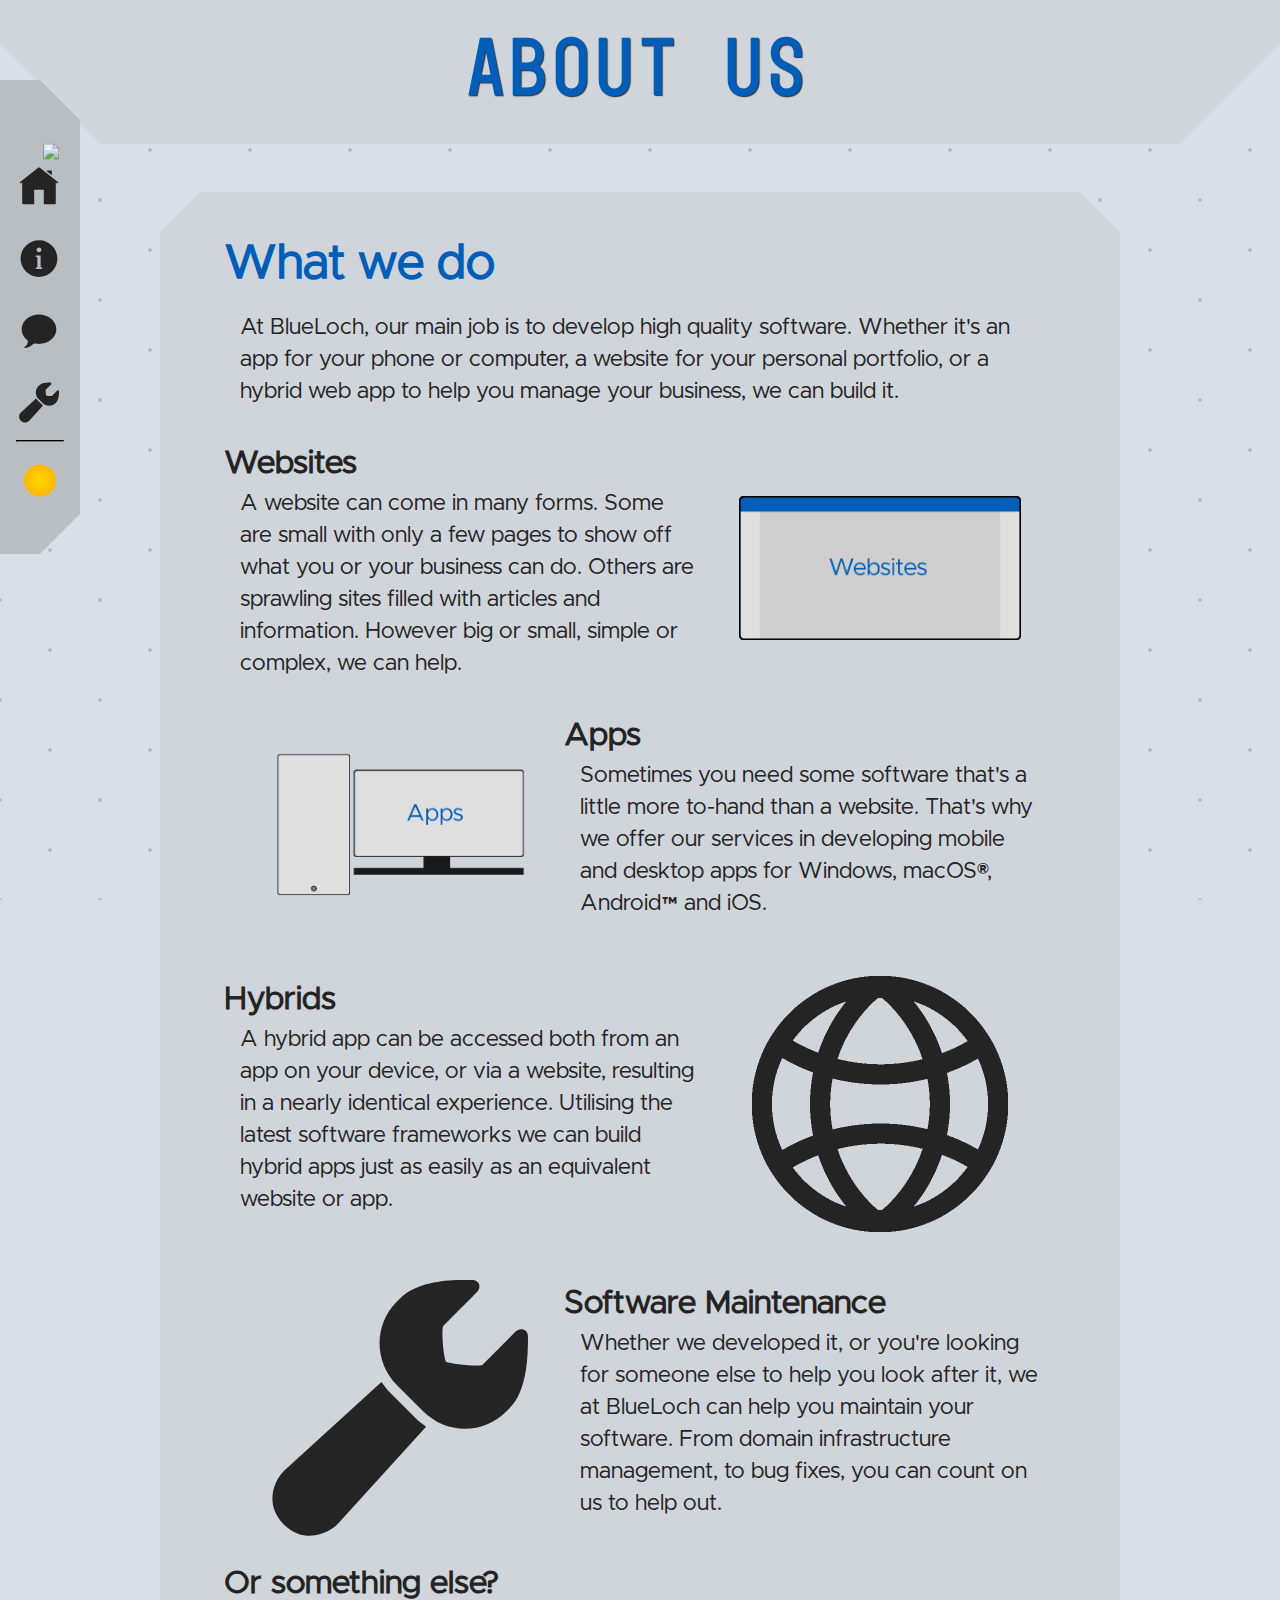
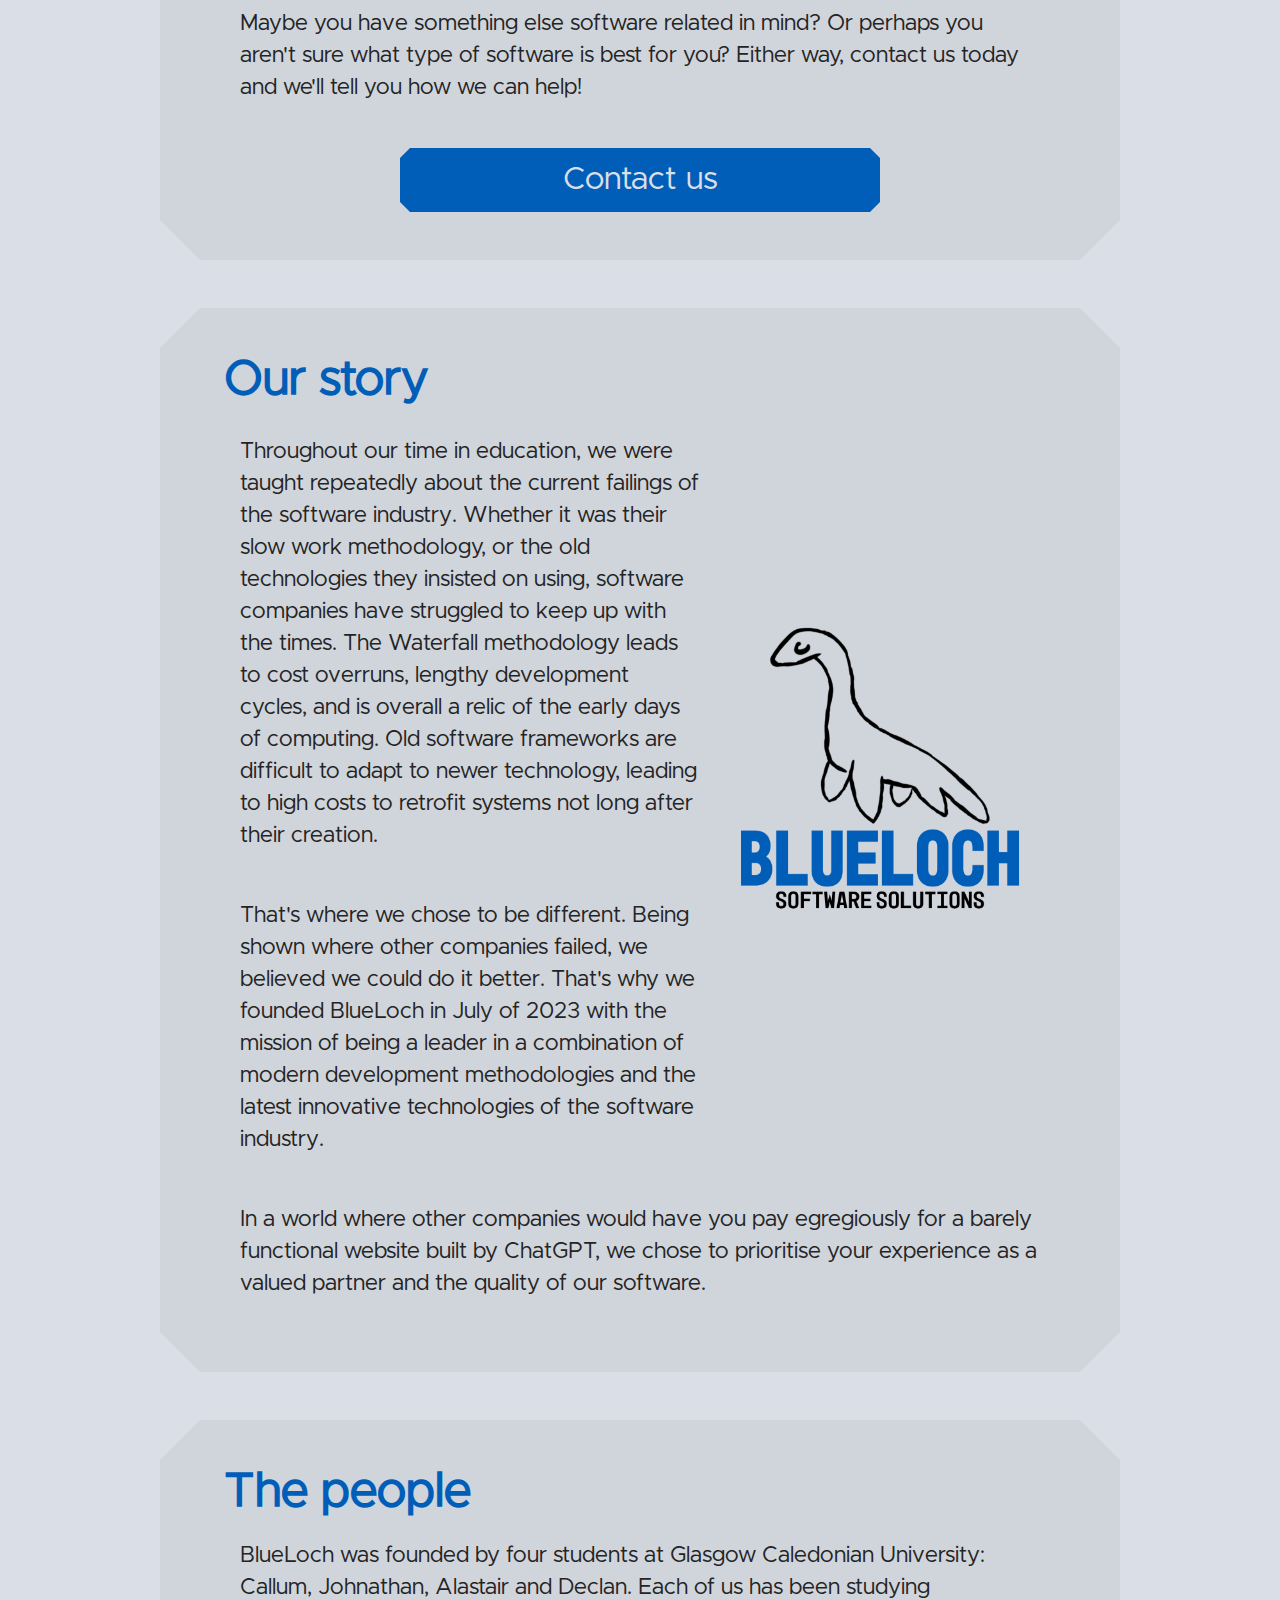
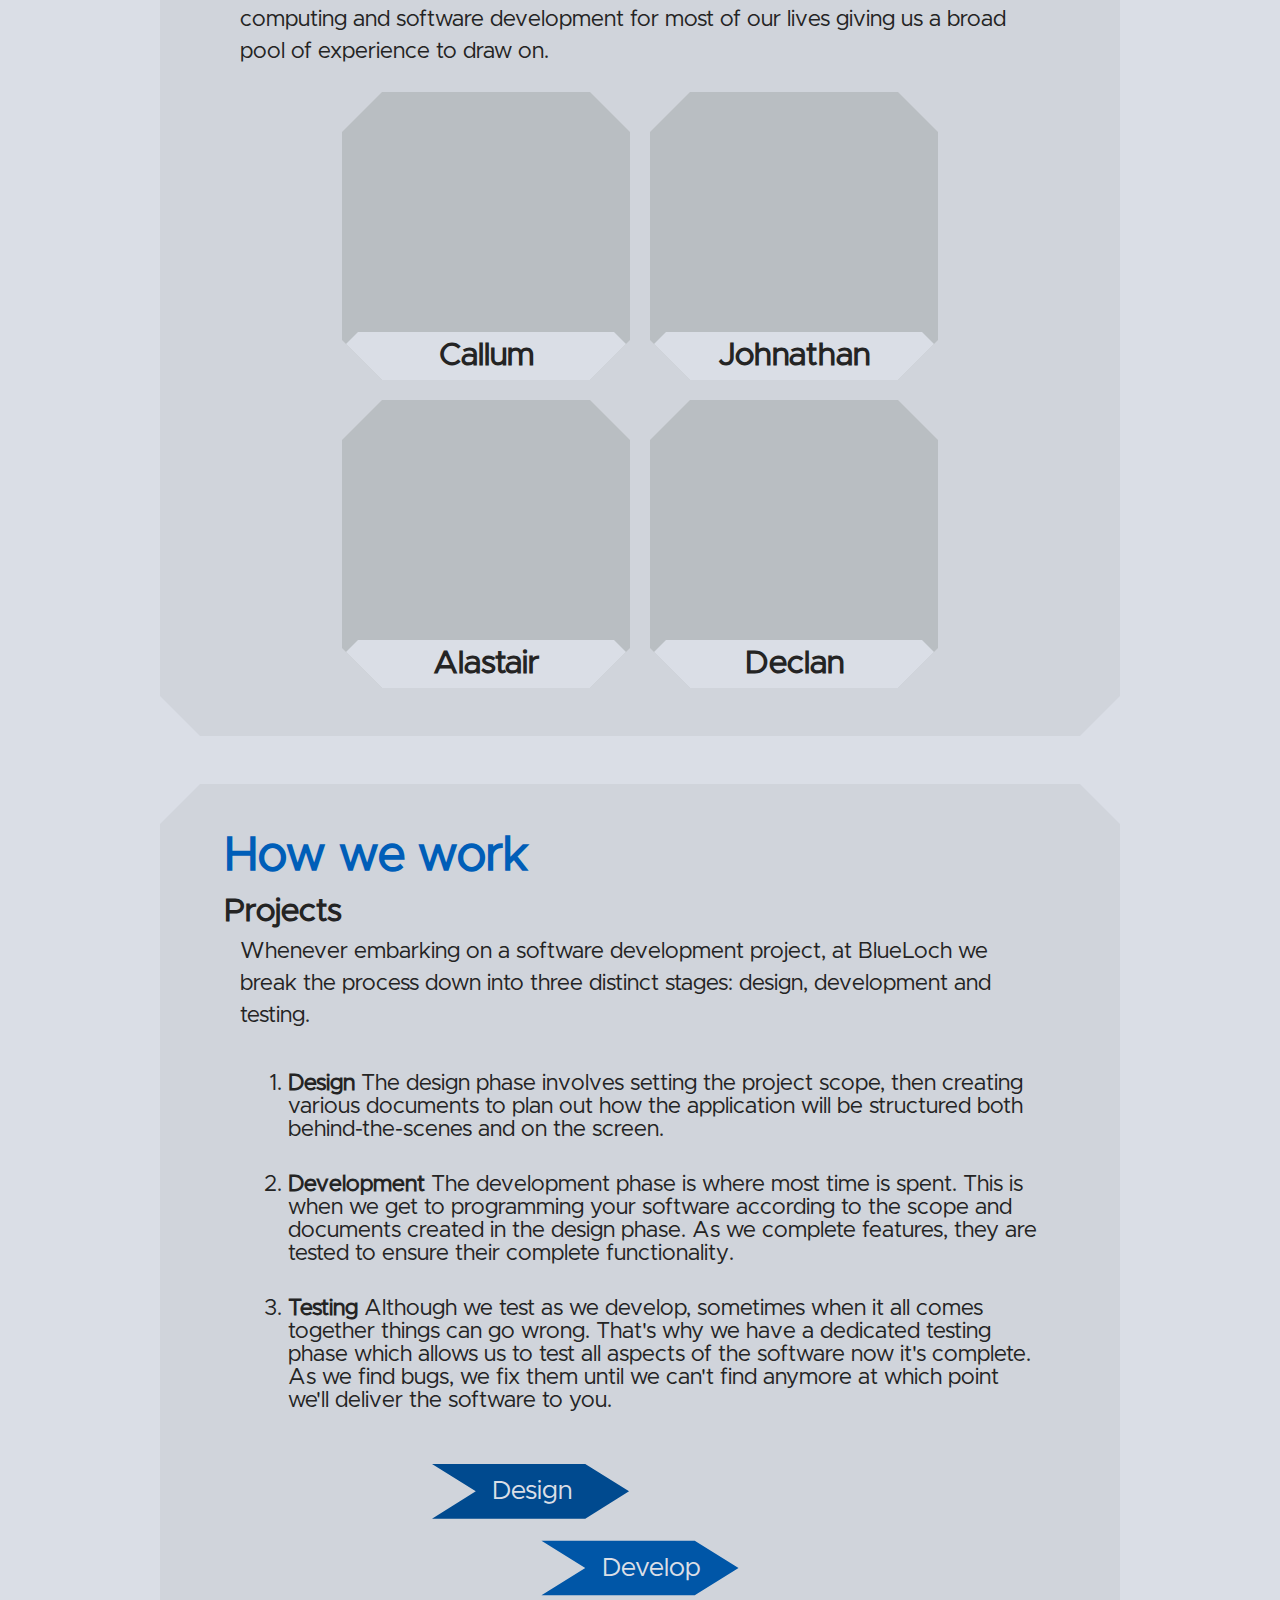
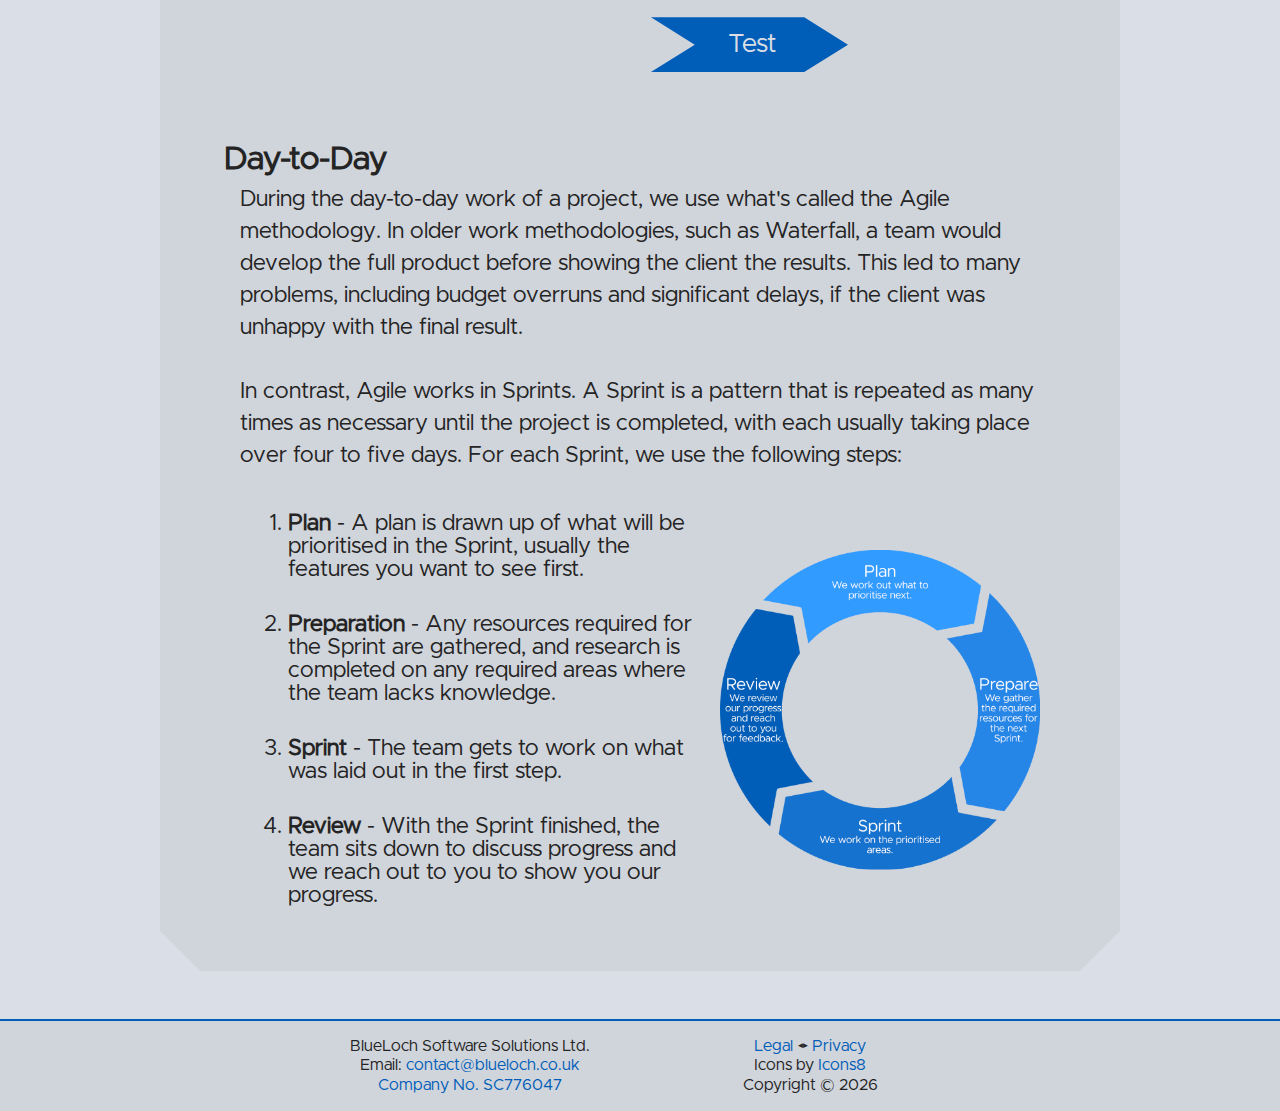
==== pages/about.html @ efdf2960 "extensive work" ====
<!DOCTYPE html>
<html lang="en" onclick>

<head>
    <!-- Compatibility and Scaling MetaData -->
    <meta http-equiv="Content-Type" charset="UTF-8">
    <meta name="viewport" content="width=device-width, initial-scale=1.0">
    <meta http-equiv="X-UA-Compatible" content="ie=edge">

    <!-- SEO MetaData -->
    <meta name="description" property="description"
        content="BlueLoch is a software development company based in Glasgow, Scotland. We develop and maintain bespoke software for you and your business.">

    <!-- Link Preview MetaData -->
    <meta name="og:type" property="og:type" content="website" />
    <meta name="og:url" property="og:url" content="https://blueloch.co.uk/index.html" />
    <meta name="og:title" property="og:title" content="BlueLoch Software Solutions" />
    <meta name="og:description" property="og:description"
        content="BlueLoch is a software development company based in Glasgow, Scotland. We develop and maintain bespoke software for you and your business.">
    <meta name="og:image" property="og:image" content="https://blueloch.co.uk/resources/img/logos/Nessy-blue.png">

    <!-- Page Data -->
    <title>BlueLoch | About Us</title>

    <!-- Resource Links -->
    <link rel="icon" href="/resources/img/logos/Nessy-blue.png" />
    <link rel="stylesheet" href="/styles.css">
    <script src="/scripts.js"></script>
    <script defer src="/anims.js"></script>

    <style>
        body:not(.darkmode) .filtered {
            filter: brightness(6);
        }
    </style>
</head>

<body id="docBody" onload="initPage()" onresize="fixFooter()">
    <div class="sidebar">
        <img id="sidelogo" src="/resources/img/logos/Text-white.png">
        <span class="sidebar-link-icon" id="sidelogo-icon"><img id="sidelogo-icon-img"
                src="/resources/img/logos/Nessy-white-filled.png" /></span>

        <ul>
            <li>
                <a href="/index.html">
                    <span class="sidebar-link-title">Home</span>
                    <span class="sidebar-link-icon">
                        <?xml version="1.0"?>
                        <svg xmlns="http://www.w3.org/2000/svg" viewBox="0 0 50 50" width="50px" height="50px">
                            <path fill="currentColor"
                                d="M 25 1.0507812 C 24.7825 1.0507812 24.565859 1.1197656 24.380859 1.2597656 L 1.3808594 19.210938 C 0.95085938 19.550938 0.8709375 20.179141 1.2109375 20.619141 C 1.5509375 21.049141 2.1791406 21.129062 2.6191406 20.789062 L 4 19.710938 L 4 46 C 4 46.55 4.45 47 5 47 L 19 47 L 19 29 L 31 29 L 31 47 L 45 47 C 45.55 47 46 46.55 46 46 L 46 19.710938 L 47.380859 20.789062 C 47.570859 20.929063 47.78 21 48 21 C 48.3 21 48.589063 20.869141 48.789062 20.619141 C 49.129063 20.179141 49.049141 19.550938 48.619141 19.210938 L 25.619141 1.2597656 C 25.434141 1.1197656 25.2175 1.0507812 25 1.0507812 z M 35 5 L 35 6.0507812 L 41 10.730469 L 41 5 L 35 5 z" />
                        </svg>
                    </span>
                </a>
            </li>
            <li>
                <a href="/pages/about.html">
                    <span class="sidebar-link-title">About us</span>
                    <span class="sidebar-link-icon">
                        <?xml version="1.0"?>
                        <svg xmlns="http://www.w3.org/2000/svg" viewBox="0 0 50 50" width="50px" height="50px">
                            <path fill="currentColor"
                                d="M25,2C12.297,2,2,12.297,2,25s10.297,23,23,23s23-10.297,23-23S37.703,2,25,2z M25,11c1.657,0,3,1.343,3,3s-1.343,3-3,3 s-3-1.343-3-3S23.343,11,25,11z M29,38h-2h-4h-2v-2h2V23h-2v-2h2h4v2v13h2V38z" />
                        </svg>
                    </span>
                </a>
            </li>
            <li>
                <a href="/pages/contact.html">
                    <span class="sidebar-link-title">Contact us</span>
                    <span class="sidebar-link-icon">
                        <?xml version="1.0"?>
                        <svg xmlns="http://www.w3.org/2000/svg" viewBox="0 0 30 30" width="50px" height="50px">
                            <path fill="currentColor"
                                d="M 15 3 C 7.82 3 2 7.925 2 14 C 2 17.368 3.7933281 20.378484 6.6113281 22.396484 C 6.6832805 23.932468 6.4452784 26.053382 4.3261719 27.03125 A 0.5 0.5 0 0 0 4.3222656 27.033203 A 0.5 0.5 0 0 0 4 27.5 A 0.5 0.5 0 0 0 4.5 28 C 4.5119372 28 4.5232366 27.998109 4.5351562 27.998047 A 0.5 0.5 0 0 0 4.5429688 27.998047 C 6.9769949 27.982445 9.0432734 26.667034 10.46875 25.277344 C 10.92075 24.836344 11.550875 24.619328 12.171875 24.736328 C 13.081875 24.909328 14.028 25 15 25 C 22.18 25 28 20.075 28 14 C 28 7.925 22.18 3 15 3 z" />
                        </svg>
                    </span>
                </a>
            </li>
            <li>
                <a href="/pages/support/hub.html">
                    <span class="sidebar-link-title">Support</span>
                    <span class="sidebar-link-icon">
                        <svg xmlns="http://www.w3.org/2000/svg" viewBox="0 0 50 50" width="50px" height="50px">
                            <path fill="currentColor"
                                d="M 36.875 -0.03125 C 32.851563 0.0820313 27.898438 0.722656 25.09375 3.53125 L 24.40625 4.1875 C 19.851563 8.773438 19.886719 15.988281 24.46875 20.59375 L 29.46875 25.59375 C 31.691406 27.824219 34.609375 29.0625 37.6875 29.0625 C 40.730469 29.0625 43.617188 27.824219 45.8125 25.625 L 46.46875 24.96875 C 49.957031 21.484375 49.988281 14.289063 50 11.21875 C 50.003906 10.679688 49.882813 10.257813 49.59375 9.96875 C 49.359375 9.734375 49.023438 9.625 48.6875 9.625 C 48.152344 9.625 47.738281 9.9375 47.53125 10.125 L 41.03125 16.65625 C 40.894531 16.679688 40.578125 16.71875 39.96875 16.71875 C 37.78125 16.71875 34.726563 16.292969 33.96875 15.96875 C 33.464844 14.867188 33.074219 10.042969 33.40625 9.03125 C 34.421875 8.015625 39.960938 2.445313 40 2.40625 C 40.175781 2.207031 40.75 1.515625 40.40625 0.75 C 40.273438 0.457031 39.914063 -0.0273438 38.96875 -0.03125 L 38.53125 -0.03125 C 38.003906 -0.03125 37.449219 -0.046875 36.875 -0.03125 Z M 21.375 19.9375 L 2.3125 37.28125 C 0.292969 39.304688 -1.496094 43.9375 2.3125 47.75 C 4.066406 49.503906 5.902344 49.96875 7.375 49.96875 C 7.753906 49.96875 8.085938 49.925781 8.40625 49.875 C 10.3125 49.589844 11.902344 48.601563 12.78125 47.71875 L 30.09375 28.65625 L 28.5 27.4375 L 22.59375 21.53125 Z" />
                        </svg></span>
                </a>
            </li>
            <hr>
            <li>
                <div class="ld-line" onclick="toggleTheme()">
                    <span class="sidebar-link-title" style="padding: 1rem;">Dark / Light</span>
                    <span class="sidebar-link-icon" id="ld-wrapper">
                        <span class="lightdarktog" id="lightdarktog"></span>
                    </span>
                </div>

            </li>
        </ul>
    </div>

    <div class="hamburger-wrapper">
        <label class="ham-label">
            <input type="checkbox">
            <span class="menu" id="ham-menu-to-delay"> <span class="hamburger"></span> </span>
            <ul>
                <li><a href="/index.html">Home</a></li>
                <li><a href="/pages/about.html">About&nbsp;us</a></li>
                <li><a href="/pages/contact.html">Contact&nbsp;us</a></li>
                <li><a href="/pages/support/hub.html">Support</a></li>
                <hr style="width: 20rem;">
                <li>
                    <div style="text-align: left;" class="ld-line" onclick="toggleTheme()">
                        <span style="padding-left: 1rem;" class="sidebar-link-title">Dark / Light</span>
                        <span class="sidebar-link-icon" id="ld-wrapper">
                            <span class="lightdarktog" id="lightdarktog"></span>
                        </span>
                    </div>
                </li>
            </ul>
        </label>
    </div>

    <div class="cookies" id="cookie-pop">
        <p>This website doesn't use cookies!</p>
        <button onclick="window.location.href='/pages/privacy/privacy_policy.html'">Privacy Policy</button>
    </div>

    <header>
        <div class="header-content">
            <h1>About Us</h1>
        </div>
    </header>



    <section class="swrap">
        <h2>What we do</h2>
        <p>
            At BlueLoch, our main job is to develop high quality software. Whether it's an app for your phone or
            computer, a website for your personal portfolio, or a hybrid web app to help you manage your business, we
            can build it.
        </p>

        <div class="horizontal">

            <div class="horizontal-text ">
                <h3>Websites</h3>
                <p>
                    A website can come in many forms. Some are small with only a few pages to show off what you or your
                    business can do. Others are sprawling sites filled with articles and information. However big or
                    small, simple or complex, we can help.
                </p>
            </div>
            <img src="/resources/img/graphics/websites.png" style="padding: 1.2rem;">
        </div>


        <div class="horizontal">
            <img src="/resources/img/graphics/apps.png" style="padding: 1.2rem;">
            <div class="horizontal-text ">
                <h3>Apps</h3>
                <p>
                    Sometimes you need some software that's a little more to-hand than a website. That's why we offer
                    our services in developing mobile and desktop apps for Windows, macOS®, Android™ and iOS.
                </p>
            </div>

        </div>

        <div class="horizontal">

            <div class="horizontal-text ">
                <h3>Hybrids</h3>
                <p>
                    A hybrid app can be accessed both from an app on your device, or via a website, resulting in a
                    nearly identical experience. Utilising the latest software frameworks we can build hybrid apps just
                    as easily as an equivalent website or app.
                </p>
            </div>
            <img src="/resources/img/graphics/domains.png" class="filtered" style="padding: 2rem;">
        </div>

        <div class="horizontal">
            <svg xmlns="http://www.w3.org/2000/svg" viewBox="0 0 50 50" width="50px" height="50px">
                <path fill="currentColor"
                    d="M 36.875 -0.03125 C 32.851563 0.0820313 27.898438 0.722656 25.09375 3.53125 L 24.40625 4.1875 C 19.851563 8.773438 19.886719 15.988281 24.46875 20.59375 L 29.46875 25.59375 C 31.691406 27.824219 34.609375 29.0625 37.6875 29.0625 C 40.730469 29.0625 43.617188 27.824219 45.8125 25.625 L 46.46875 24.96875 C 49.957031 21.484375 49.988281 14.289063 50 11.21875 C 50.003906 10.679688 49.882813 10.257813 49.59375 9.96875 C 49.359375 9.734375 49.023438 9.625 48.6875 9.625 C 48.152344 9.625 47.738281 9.9375 47.53125 10.125 L 41.03125 16.65625 C 40.894531 16.679688 40.578125 16.71875 39.96875 16.71875 C 37.78125 16.71875 34.726563 16.292969 33.96875 15.96875 C 33.464844 14.867188 33.074219 10.042969 33.40625 9.03125 C 34.421875 8.015625 39.960938 2.445313 40 2.40625 C 40.175781 2.207031 40.75 1.515625 40.40625 0.75 C 40.273438 0.457031 39.914063 -0.0273438 38.96875 -0.03125 L 38.53125 -0.03125 C 38.003906 -0.03125 37.449219 -0.046875 36.875 -0.03125 Z M 21.375 19.9375 L 2.3125 37.28125 C 0.292969 39.304688 -1.496094 43.9375 2.3125 47.75 C 4.066406 49.503906 5.902344 49.96875 7.375 49.96875 C 7.753906 49.96875 8.085938 49.925781 8.40625 49.875 C 10.3125 49.589844 11.902344 48.601563 12.78125 47.71875 L 30.09375 28.65625 L 28.5 27.4375 L 22.59375 21.53125 Z" />
            </svg>
            <div class="horizontal-text ">
                <h3>Software Maintenance</h3>
                <p>
                    Whether we developed it, or you're looking for someone else to help you look after it, we at
                    BlueLoch can help you maintain your software. From domain infrastructure management, to bug fixes,
                    you can count on us to help out.
                </p>
            </div>
        </div>

        <div class="horizontal">
            <div class="horizontal-text ">
                <h3>Or something else?</h3>
                <p>
                    Maybe you have something else software related in mind? Or perhaps you aren't sure what type of
                    software is best for you?
                    Either way, contact us today and we'll tell you how we can help!

                </p>
            </div>

            <button class="horizontal-button" onclick="window.location.href='/pages/contact.html'">Contact us</button>
        </div>


    </section>

    <section class="swrap">
        <div class="horizontal">
            <div class="horizontal-text">
                <h2>Our story</h2>
                <p class="scroll-hidden">
                    Throughout our time in education, we were taught repeatedly about the current failings of the
                    software
                    industry. Whether it was their slow work methodology, or the old technologies they
                    insisted on
                    using, software companies have struggled to keep up with the times. The Waterfall methodology leads
                    to cost
                    overruns, lengthy development cycles, and is overall a relic of the early days of computing. Old
                    software
                    frameworks are difficult to adapt to newer technology, leading to high costs to retrofit systems not
                    long
                    after their creation.
                </p>
                <p class="scroll-hidden">
                    That's where we chose to be different. Being shown where other companies failed, we believed we
                    could do it
                    better. That's why we founded BlueLoch in July of 2023 with the mission of being a leader in a
                    combination
                    of modern development methodologies and the latest innovative technologies of the software industry.
                </p>
            </div>

            <img class="themeable" src="/resources/img/logos/Logo-white.png">
        </div>

        <p class="scroll-hidden">
            In a world where other companies would have you pay egregiously for a barely functional website
            built by
            ChatGPT, we chose to prioritise your experience as a valued partner and the quality of our software.
        </p>

    </section>

    <section class="swrap">
        <h2>The people</h2>
        <p>
            BlueLoch was founded by four students at Glasgow Caledonian University: Callum, Johnathan, Alastair
            and Declan. Each of us has been studying computing and software development for most of our lives
            giving us a broad pool of experience to draw on.
        </p>

        <div class="horizontal">
            <div class="card">
                <div class="facef">
                    <div class="card-content"
                        style="background-image: url('/resources/img/portraits/callum_armstrong.png');">
                        <h3>Callum</h3>
                    </div>
                </div>

                <div class="faceb">
                    <div class="card-content">
                        <p>
                            Callum is our Managing Director. As the boss, he keeps track of what needs worked on and
                            oversees the day-to-day running of the business.
                        </p>
                    </div>
                </div>
            </div>

            <div class="card">
                <div class="facef">
                    <div class="card-content"
                        style="background-image: url('/resources/img/portraits/johnathan_graham.png');">
                        <h3>Johnathan</h3>
                    </div>
                </div>

                <div class="faceb">
                    <div class="card-content">
                        <p>
                            Johnathan is our most experienced developer. He specialises in the development of apps for
                            mobile and desktop devices.
                        </p>
                    </div>
                </div>
            </div>

            <div class="card">
                <div class="facef">
                    <div class="card-content"
                        style="background-image: url('/resources/img/portraits/alastair_kilgour.png');">
                        <h3>Alastair</h3>
                    </div>
                </div>

                <div class="faceb">
                    <div class="card-content">
                        <p>
                            Alastair's specialty is in the development of websites, and he works on the front-end of
                            much of our software to improve the user experience.
                        </p>
                    </div>
                </div>
            </div>

            <div class="card">
                <div class="facef">
                    <div class="card-content"
                        style="background-image: url('/resources/img/portraits/declan_mills.png');">
                        <h3>Declan</h3>
                    </div>
                </div>

                <div class="faceb">
                    <div class="card-content">
                        <p>
                            Declan has a skill set suited to letting him hop between projects as needed, as well as work
                            on a variety of projects of his own.
                        </p>
                    </div>
                </div>
            </div>

        </div>
    </section>

    <section class="swrap" id="devprocess">
        <h2>How we work</h2>
        <h3>Projects</h3>
        <p>
            Whenever embarking on a software development project, at BlueLoch we break the process down into three
            distinct stages: design, development and testing.
        </p>

        <div class="horizontal">
            <div class="horizontal-text">
                <ol>
                    <li>
                        <b>Design</b>
                        The design phase involves setting the project scope, then creating various documents to plan out
                        how the application will be structured both behind-the-scenes and on the screen.
                    </li>

                    <li>
                        <b>Development</b>
                        The development phase is where most time is spent. This is when we get to programming your
                        software according to the scope and documents created in the design phase. As we complete
                        features, they are tested to ensure their complete functionality.
                    </li>

                    <li>
                        <b>Testing</b>
                        Although we test as we develop, sometimes when it all comes together things can go wrong. That's
                        why we have a dedicated testing phase which allows us to test all aspects of the software now
                        it's complete. As we find bugs, we fix them until we can't find anymore at which point we'll
                        deliver the software to you.
                    </li>
                </ol>
            </div>

            <svg style="max-width: 30rem;" xmlns="http://www.w3.org/2000/svg" viewBox="0 0 380 190">
                <path d="M 0 0 L 140 0 L 180 25 L 140 50 L 0 50 L 40 25 Z" fill="#004a8f" />
                <path d="M 100 70 L 240 70 L 280 95 L 240 120 L 100 120 L 140 95 Z" fill="#0056a7" />
                <path d="M 200 140 L 340 140 L 380 165 L 340 190 L 200 190 L 240 165 Z" fill="#005EB8" />
                <text x="55" y="32" fill="#DADEE6" font-size="1.5rem" style="font-family: Metropolis;">Design</text>
                <text x="155" y="102" fill="#DADEE6" font-size="1.5rem" style="font-family: Metropolis;">Develop</text>
                <text x="270" y="172" fill="#DADEE6" font-size="1.5rem" style="font-family: Metropolis;">Test</text>
            </svg>
        </div>

        <br>

        <h3>Day-to-Day</h3>
        <p>
            During the day-to-day work of a project, we use what's called the Agile methodology. In older work methodologies, such as Waterfall,
            a team would develop the full product before showing the client the results. This led to many problems,
            including budget overruns and significant delays, if the client was unhappy with the final result.

            <br><br>

            In contrast, Agile works in Sprints. A Sprint is a pattern that is repeated as many times as necessary until
            the project is completed, with each usually taking place over four to five days. For each Sprint, we use the
            following steps:
        </p>

        <div class="horizontal">
            <div class="horizontal-text">
                <ol>
                    <li>
                        <b>Plan</b> - A plan is drawn up of what will be prioritised in the Sprint, usually the features
                        you want to see first.
                    </li>

                    <li>
                        <b>Preparation</b> - Any resources required for the Sprint are gathered, and research is
                        completed on any required areas where the team lacks knowledge.
                    </li>

                    <li>
                        <b>Sprint</b> - The team gets to work on what was laid out in the first step.
                    </li>

                    <li>
                        <b>Review</b> - With the Sprint finished, the team sits down to discuss progress and we reach
                        out to you to show you our progress.
                    </li>
                </ol>
            </div>

            <img src="/resources/img/graphics/agile.png">
        </div>
    </section>

    <footer id="footer">
        <div class="horizontal">
            <div class="horizontal-text">
                <p>
                    BlueLoch Software Solutions Ltd.<br>
                    Email: <a href="mailto:contact@blueloch.co.uk">contact@blueloch.co.uk</a><br>
                    <a href="https://find-and-update.company-information.service.gov.uk/company/SC776047">Company No.
                        SC776047</a>
                </p>
            </div>
            <div class="horizontal-text">
                <p>
                    <a href="/pages/legal.html">Legal</a> <span
                        style="font-size: 0.5rem; vertical-align: middle; letter-spacing: -3px; margin-right: 2px;">◄►</span>
                    <a href="/pages/privacy/privacy_policy.html">Privacy</a><br>
                    Icons by <a target="_blank" href="https://icons8.com">Icons8</a><br>
                    Copyright ©
                    <script>document.write(new Date().getFullYear())</script>
                </p>
            </div>


        </div>

    </footer>
</body>

</html>
---- styles.css ----
/* Font Definitions */
@font-face {
    font-family: Metropolis;
    src: url(/resources/fonts/Metropolis-Regular.otf);
}

@font-face {
    font-family: Metropolis-Bold;
    src: url(/resources/fonts/Metropolis-Medium.otf);
}

@font-face {
    font-family: Mono45Headline-Reg;
    src: url(/resources/fonts/Mono45Headline-Light.ttf);
}


/* Variable Declarations */
:root {
    --col-blblue: #005EB8;
    --col-blbluealt: #0084ff;
    --col-blblues: #0077e7;
    --col-blbluec: var(--col-blbluealt);
    --col-blbluea: var(--col-blblues);
    --col-text: #dadee6;
    --col-bodyback: #242424;
    --col-bodybackd: #141414;
    --col-bodybacks: #202020;
}

/* Standard Resets */
* {
    margin: 0;
    padding: 0;
    box-sizing: border-box;
}

/* Standard Preferences */
html {
    color-scheme: dark light;
    min-height: 100%;
}

.darkmode {
    --col-text: #242424;
    --col-bodyback: #DADEE6;
    --col-bodybackd: #b9bec2;
    --col-bodybacks: #d0d4db;
    --col-blbluea: #004a8f;
    --col-blbluec: #00386d;
}

body {
    font-family: 'Metropolis', 'Trebuchet MS';
    font-size: 2.5rem;
    color: var(--col-text);
    height: 100vh;
    transition: 0.5s ease;
    background-image: radial-gradient(var(--col-bodybackd) 2px, transparent 2px), radial-gradient(var(--col-bodybackd) 2px, transparent 2px);
    background-size: 100px 100px;
    background-position: 0 0, 50px 50px;
    background-color: var(--col-bodyback);
    background-attachment: fixed;
}


/* Standard Preferences */
p {
    font-size: 1.4rem;
    line-height: 2rem;
}

h1 {
    font-family: Mono45Headline-Reg;
    letter-spacing: 0.5rem;
    color: var(--col-blblue);
    margin: auto;
    padding: none;
    width: fit-content;
}

/* Nav Menu */
.sidebar {
    position: fixed;
    width: 20rem;
    top: 5rem;
    background-color: var(--col-bodybackd);
    z-index: 100;
    transition: all 0.3s, background-color 0.3s ease;
    left: -15rem;
    padding-top: 2rem;
    padding-bottom: 2.5rem;
    clip-path: polygon(0 0, calc(100% - 40.00px) 0, 100% 40.00px, 100% calc(100% - 40.00px), calc(100% - 40.00px) 100%, 0 100%);
}

.sidebar a {
    display: inline-block;
    padding: 1rem;
    text-decoration: none;
    color: var(--col-text);
    width: 100%;
    transition: 0.3s;
}

.sidebar-link-title,
.sidebar-link-icon {
    display: inline;
}

.sidebar-link-icon {
    right: 1.3rem;
    transform: translateY(-0.4rem);
    position: absolute;
}

.sidebar-link-icon img,
.sidebar-link-icon svg {
    width: 2.5rem;
}

.sidebar:hover {
    left: 0;
}

.sidebar:hover #sidelogo {
    margin-left: 1.7rem;
    opacity: 1;
}

#sidelogo-icon {
    top: 3.4rem;
    transition: 0.5s;
}

.sidebar:hover #sidelogo-icon {
    opacity: 0;
}

.sidebar a:hover {
    background-color: var(--col-blblue);
    color: #DADEE6;
}

#sidelogo {
    width: 16rem;
    padding-inline: 1rem;
    transition: opacity 0.8s, margin-left 0.5s;
    margin-bottom: 1rem;
    opacity: 0;
}

.sidebar hr {
    position: absolute;
    border-color: var(--col-text);
    right: 1rem;
    width: 3rem;
    transition: all 0.3s ease-in-out, border-color 0.5s ease;
}

.sidebar:hover hr {
    width: 18rem;
}

/* Hamburger Menu */
.hamburger-wrapper {
    display: none;
    z-index: 150;
}

.ham-label .menu {
    position: fixed;
    left: -50px;
    top: 6rem;
    z-index: 100;
    width: 100px;
    height: 70px;
    background: var(--col-bodybackd);
    transition: 0.3s ease-in-out;
    box-shadow: 0 0 0 0 var(--col-bodybacks), 0 0 0 0 var(--col-bodybacks);
    cursor: pointer;
    border-radius: 1rem;
}

.ham-label .hamburger {
    position: absolute;
    top: 33px;
    left: 64px;
    width: 20px;
    height: 2px;
    background: var(--col-blblue);
    display: block;
    transform-origin: center;
    transition: 0.5s ease-in-out;
    border-radius: 1px;
}

.ham-label .hamburger:after,
.ham-label .hamburger:before {
    transition: 0.5s ease-in-out;
    content: "";
    position: absolute;
    display: block;
    width: 100%;
    height: 100%;
    background: var(--col-blblue);
    border-radius: 1px;
}

.ham-label hr {
    border-color: var(--col-text);
}

.ham-label .hamburger:before {
    top: -8px;
}

.ham-label .hamburger:after {
    bottom: -8px;
}

.ham-label input {
    display: none;
}

.ham-label input:checked+.menu {
    box-shadow: 0 0 0 100vw var(--col-bodybacks), 0 0 0 100vh var(--col-bodybacks);
    border-radius: 0;
    background-color: var(--col-bodybacks);
    left: -20px;
    top: 4rem;
}

.ham-label input:checked+.menu .hamburger {
    transform: rotate(45deg);

}

.ham-label input:checked+.menu .hamburger:after {
    transform: rotate(90deg);
    bottom: 0;

}

.ham-label input:checked+.menu .hamburger:before {
    transform: rotate(90deg);
    top: 0;

}

.ham-label input:checked+.menu+ul {
    opacity: 1;
    pointer-events: all;
}

.ham-label ul {
    pointer-events: none;
    text-align: center;
    z-index: 100;
    position: fixed;
    top: 50%;
    left: 50%;
    transform: translate(-50%, -50%);
    opacity: 0;
    transition: 0.25s 0s ease-in-out;
    list-style: none;
}

.ham-label a {
    padding: 0.9rem;
    margin: 0.1rem;
    display: block;
    color: var(--col-text);
    text-decoration: none;
    transition: 0.3s;
}

.ham-label a:hover {
    background-color: var(--col-blblue);
    color: #DADEE6;
}


/* Light / Dark Switch */
#ld-wrapper {
    text-align: center;
    display: inline;
    transform: translateY(0.4rem);
    right: 1.5rem;
}

.ld-line {
    cursor: pointer;
    padding-block: 1rem;
    transition: 0.3s;
    margin-top: 2px;
}

.ld-line:hover {
    background-color: var(--col-blblue);
    color: #DADEE6;
}

.lightdarktog {
    display: block;
    content: '';
    height: 2rem;
    width: 2rem;
    cursor: pointer;
    transition: 0.3s;
    border-radius: 50%;
    transform: rotate(-135deg);
}

.darkmode .lightdarktog {
    background: radial-gradient(circle, rgba(255, 215, 0, 1) 0%, rgba(255, 169, 0, 1) 100%);
}

body:not(.darkmode) .lightdarktog {
    background-color: #303233;
    border-radius: 50%;
    border: 4px solid #303233;
    box-shadow: inset 0px 0.5rem #DADEE6;
}

/* Header */
header {
    text-align: center;
    width: 100%;
    height: auto;
    background-size: cover;
    background-attachment: fixed;
    position: relative;
    overflow: hidden;
    transition: background-color 0.5s ease;
}

.header-content {
    width: 100%;
    height: 100%;
    padding: 2rem;
    text-shadow: 1px 1px 1px #333;
    background-color: var(--col-bodybacks);
    transition: background-color 0.5s ease;
}

.header-content:has(img) {
    padding: 4rem;
    padding-bottom: 7rem;
}

header:not(:has(.header-content img)) {
    clip-path: polygon(0 0, 100% 0, 100% calc(100% - 100px), calc(100% - 100px) 100%, 100px 100%, 0 calc(100% - 100px));
}

header img {
    margin: auto;
    max-height: 16rem;
    max-width: 100%;
    transition: clip-path 10s ease-in-out;
}

header p {
    font-family: Mono45Headline-Reg;
    margin: auto;
    max-width: 90%;
    padding-top: 1rem;
    font-size: 1.7rem;
    text-align: center;
    text-shadow: var(--col-bodybackd) 1px 1px;
}


/* Footer */
footer {
    bottom: 0;
    margin: auto;
    text-align: center;
    background-color: var(--col-bodybacks);
    padding: 1rem;
    border-top: solid var(--col-blblue) 2px;
    width: 100%;
}

footer p {
    font-size: 1rem;
    line-height: 1.2rem;
}

.sticky-footer {
    position: absolute;
}


/* Cookies */
.cookies {
    position: fixed;
    bottom: -12rem;
    background-color: var(--col-bodybackd);
    animation: cookie-pop 5s;
    animation-delay: 1s;
    margin: auto;
    padding: 2rem;
    border-radius: 0 1rem 0 0;
    z-index: 151;
    opacity: 0;
    font-size: 1.8rem;
    transition: 0.1s;
    text-align: center;
    clip-path: polygon(0 0, calc(100% - 40.00px) 0, 100% 40.00px, 100% 100%, 0 100%);
}

.cookies:hover {
    animation-play-state: paused;
}

.cookies p {
    margin-bottom: 2rem;
}

.cookies button {
    font-size: 1.3rem;
    padding-inline: 1.5rem;
}

@keyframes cookie-pop {
    0% {
        opacity: 0;
        bottom: -12rem;
    }

    10% {
        opacity: 1;
        bottom: 0rem;
    }

    90% {
        opacity: 1;
        bottom: 0rem;
    }

    100% {
        bottom: -12rem;
    }
}

/* Buttons */
button {
    padding-block: 1rem;
    padding-inline: 3rem;
    font-size: 1.4rem;
    cursor: pointer;
    border-radius: 0;
    font-family: 'Metropolis', 'Trebuchet MS';
    border: none;
    background-color: #005EB8;
    color: #DADEE6;
    position: relative;
    background-color: var(--col-blblue);
    transition: background-color 0.3s;
    clip-path: polygon(0 10px, 10px 0, calc(100% - 10px) 0, 100% 10px, 100% calc(100% - 10px), calc(100% - 10px) 100%, 10px 100%, 0 calc(100% - 10px));
}

button:hover {
    background: var(--col-blbluea);
}

button:active {
    background: var(--col-blbluec);
}

button::after {
    content: '';
    background: url('/resources/img/icons/apps.png');
    height: 1rem;
    width: 1rem;
    z-index: 3000;
}

/* Service Boxes */
.service-grid {
    width: 90%;
    text-align: center;
    margin: auto;
    margin-top: -3.9rem;
    display: flex;
    position: relative;
    flex-wrap: wrap;
    background-color: var(--col-bodybacks);
    padding-inline: 3rem;
    clip-path: polygon(0 0, 100% 0, 100% calc(100% - 80.00px), calc(100% - 80.00px) 100%, 80.00px 100%, 0 calc(100% - 80.00px));
    transition: background-color 0.5s ease;
}

.service {
    position: relative;
    text-align: center;
    padding: 3rem;
    flex: 1;
    flex-basis: 1;
    color: var(--col-text);
    min-width: 20rem;
    transition: background-color 0.5s ease, color 0.5s ease;
}

.service:nth-child(1) {
    background-color: #5f83a7;
    clip-path: polygon(0 60.00px, 60.00px 0, 100% 0, 100% 100%, 0 100%);
}

.service:nth-child(2) {
    background-color: #5386b6;
}

.service:nth-child(3) {
    background-color: #5a8fc0;
    clip-path: polygon(0 0, 100% 0, 100% calc(100% - 60.00px), calc(100% - 60.00px) 100%, 0 100%);
}

body:not(.darkmode) .service:nth-child(1) {
    background-color: #364553;
}

body:not(.darkmode) .service:nth-child(2) {
    background-color: #315261;
}

body:not(.darkmode) .service:nth-child(3) {
    background-color: #2d4b68;
}

.service:nth-child(4) {
    flex-basis: 100%;
    height: 0;
    padding: 0;
}

.service:nth-child(5) {
    background-color: var(--col-bodybacks);
    padding: 2rem;
}

.service:nth-child(5) button {
    margin: 1rem;
    width: 15rem;
}

.service hr {
    width: 80%;
    margin-inline: auto;
    margin-block: 1rem;
    border-color: var(--col-text);
    transition: border-color 0.5s ease
}

.service h3 {
    font-size: 2rem;
    display: inline;
    white-space: nowrap;
}

.service p {
    font-size: 1.3rem;
}

.service img {
    height: 2rem;
    display: inline;
    vertical-align: middle;
    margin-right: 0.5rem;
    transition: filter 0.5s ease
}

body:not(.darkmode) .service img {
    filter: brightness(6);
}

@keyframes fadein {
    0% {
        opacity: 0;
    }

    20% {
        opacity: 0;
    }
}

@keyframes fadein-del {
    0% {
        opacity: 0;
    }

    50% {
        opacity: 0;
    }
}

/* Content Section */

.swrap {
    margin: auto;
    margin-block: 3rem;
    width: 75%;
    padding-block: 3rem;
    padding-inline: 5rem;
    transition: background-color 0.5s ease;
    background-color: var(--col-bodybacks);
    clip-path: polygon(0 40.00px, 40.00px 0, calc(100% - 40.00px) 0, 100% 40.00px, 100% calc(100% - 40.00px), calc(100% - 40.00px) 100%, 40.00px 100%, 0 calc(100% - 40.00px));
}

.swrap p {
    padding-block: 1.5rem;
}

.swrap h2 {
    margin-left: -1rem;
    font-size: 3rem;
    color: var(--col-blblue);
}

.swrap h3 {
    font-size: 2rem;
    margin: 1rem 0 -1rem -1rem;
}

.swrap ol {
    font-size: 1.4rem;
    text-align: left;
    margin-left: 3rem;
}

.swrap ol li {
    text-align: left;
    padding-block: 1rem;
}

/* Links */
.swrap a:not(.no-underline),
footer a,
.img-popper {
    cursor: pointer;
    position: relative;
    transition: color 0.3s ease-in-out;
    color: var(--col-blblue);
    text-decoration: none;
}

.swrap a:not(.no-underline)::before,
footer a::before,
.img-popper::before {
    content: '';
    position: absolute;
    top: 100%;
    width: 100%;
    height: 2px;
    background-color: var(--col-blbluea);
    transform: scaleX(0);
    transition: transform 0.5s ease-in-out;
}

.swrap a:not(.no-underline):hover,
footer a:hover,
.img-popper:hover {
    color: var(--col-blbluea);
}

.swrap a:not(.no-underline):hover::before,
footer a:hover::before,
.img-popper:hover::before {
    transform: scaleX(1);
}

/* Horizontal Display */
.horizontal {
    display: flex;
    flex-wrap: wrap;
    gap: 20px;
    align-items: center;
    justify-content: center;
    margin: auto;
    max-width: 100%;
}

.horizontal * {
    flex: 49%;
    text-align: center;
    height: fit-content;
    min-height: 100%;
    justify-content: space-between;
    align-items: flex-start;

}

.horizontal img, .horizontal svg {
    vertical-align: middle;
    position: relative;
    max-width: 20rem;
    background-color: var(--backgroundsecondary);
    clip-path: polygon(0 40.00px, 40.00px 0, calc(100% - 40.00px) 0, 100% 40.00px, 100% calc(100% - 40.00px), calc(100% - 40.00px) 100%, 40.00px 100%, 0 calc(100% - 40.00px));
    height: auto;
}

.horizontal svg {
    padding-inline: 2rem;
    padding-block: 1rem;
}

.horizontal .partner {
    clip-path: none;
    display: inline;
    background-color: none;
    cursor: pointer;
}

.horizontal-text p,
.horizontal-text h2,
.horizontal-text h3 {
    text-align: left;
}

.horizontal-text h2 {
    margin-bottom: 0.5rem;
}

.horizontal-text button {
    font-size: 1.4rem;
}

footer .horizontal-text {
    max-width: 20rem;
}

footer .horizontal-text p {
    text-align: center;
}

.horizontal .lonely-title {
    font-size: 4rem;
}

.horizontal-button {
    font-size: 2rem;
    max-width: 30rem;
}

/* Nessie */
#nessie {

    z-index: 20;
}

@keyframes bouncy-nessie {

    40%,
    60% {
        transform: translateY(0) rotate(0deg);
    }

    50% {
        transform: translateY(-1.8rem) rotate(3deg);
    }
}

/* Portrait Collage on Index */
#portrait-collage {
    max-width: 25rem;
}

/* Legal */
.address {
    text-align: center;
    background-color: var(--col-bodybackd);
    padding: 0.5rem 2rem;
    margin: auto;
    width: fit-content;
    clip-path: polygon(0 20.00px, 20.00px 0, calc(100% - 20.00px) 0, 100% 20.00px, 100% calc(100% - 20.00px), calc(100% - 20.00px) 100%, 20.00px 100%, 0 calc(100% - 20.00px));
    transition: background-color 0.5s ease;
}

/* For links that dont need underlines (like images) */
.no-underline {
    max-width: 20rem;
    min-width: 10rem;
    transition: background-color 0.3s ease-in-out;
    clip-path: polygon(0 20.00px, 20.00px 0, calc(100% - 20.00px) 0, 100% 20.00px, 100% calc(100% - 20.00px), calc(100% - 20.00px) 100%, 20.00px 100%, 0 calc(100% - 20.00px));
    height: auto;
}

.no-underline img {
    padding: 1rem;
    height: auto;
}

.no-underline:hover {
    background-color: rgba(0, 94, 184, 0.2);
}

/* Folding Cards for About Us */
.card {
    max-width: 18rem;
    height: 18rem;
    position: relative;
}

.card .facef,
.card .faceb {
    width: 100%;
    height: 100%;
    margin: auto;
    transition: 0.5s;
    backface-visibility: hidden;
    -webkit-backface-visibility: hidden; /* oh look, another fix for Apple devices only! */
    background-color: var(--col-bodybackd);
    clip-path: polygon(0 40px, 40px 0, calc(100% - 40px) 0, 100% 40px, 100% calc(100% - 40px), calc(100% - 40px) 100%, 40px 100%, 0 calc(100% - 40px));
}

.card .facef {
    position: relative;
    display: flex;
    justify-content: center;
    align-items: center;
    height: 17rem;
}

.facef .card-content {
    background-repeat: no-repeat;
    background-position: center;
    background-size: 100%;
}

.facef h3 {
    color: var(--col-text);
    width: fit-content;
    margin: auto;
    transform: translateY(15rem);
    background: var(--col-bodyback);
    padding: 0.5rem;
    width: 100%;
    clip-path: polygon(0 1rem, 1rem 0, calc(100% - 1rem) 0, 100% 1rem, 100% calc(100% - 1rem), calc(100% - 1rem) 100%, 1rem 100%, 0 calc(100% - 1rem));
}

.card .faceb {
    position: absolute;
    top: 0;
    left: 0;
    background-color: var(--col-bodyback);
    display: flex;
    justify-content: center;
    align-items: center;
    padding: 1rem;
    
    opacity: 1;
    transform: rotateY(180deg);
}

.card:hover .facef {
    transform: rotateY(180deg);
}

.card:hover .faceb {
    transform: rotateY(0);
}


/* Scaling */
@media only screen and (max-width: 1200px) {
    .header-content {
        padding: 2rem;
        padding-bottom: 5rem;
    }

    .horizontal svg {
        padding-top: 2rem;
        padding-inline: 1rem;
    }

    .horizontal .lonely-title {
        font-size: 3rem;
    }

    .sidebar {
        width: 18rem;
    }

    .sidebar:hover #sidelogo {
        margin-left: 0.9rem;
    }

    .sidebar-link-icon {
        right: 0.5rem;
    }

    .sidebar-link-icon img,
    .sidebar-link-icon svg {
        width: 2rem;
    }

    .sidebar hr {
        right: 0.5rem;
        width: 2.1rem;
    }

    #ld-wrapper {
        right: 0.6rem;
        transform: translateY(0.2rem);
    }
}

/* FadeIn on Scroll */
/*.scroll-hidden {
    opacity: 0;
    transition: opacity 1s;
}

.scroll-fadein {
    opacity: 1;
}*/


@media only screen and (max-width: 800px) {
    h1 {
        font-size: 4rem;
    }    

    button {
        padding-inline: 1rem;
    }

    .header-content p {
        font-size: 1.1rem;
        line-height: 1.1rem;
        text-shadow: none;
    }

    .sidebar {
        display: none;
    }

    .hamburger-wrapper {
        display: block;
    }

    .cookies {
        width: 100%;
        text-align: center;
        border-radius: 0;
        border-right: none;
        font-size: 1.3rem;
        animation-delay: 0s;
        animation-duration: 3s;
        padding: 1rem;
        clip-path: none;
    }

    .cookies p {
        margin-bottom: 1rem;
    }

    .swrap {
        padding-inline: 1rem;
        width: 90%;
    }

    .swrap p {
        padding: 1rem;
    }

    .swrap h2 {
        text-align: center;
        margin: 0;
        font-size: 2.5rem;
    }

    .swrap h3 {
        margin-left: 0;
    }

    .service-grid {
        width: 100%;
        padding-inline: 0rem;
    }

    .service {
        min-width: none;
        padding-block: 2rem;
        padding-inline: 1rem;
    }

    .service h3 {
        font-size: 1.5rem;
        font-weight: bolder;
    }

    .service img {
        height: 1.5rem;
    }

    .service:nth-child(1),
    .service:nth-child(3) {
        clip-path: none;
    }

    .service:nth-child(5) {
        padding: 1.5rem;
        padding-bottom: 3.5rem;
    }

    .horizontal-text button {
        font-size: 1.3rem;
    }

    .horizontal img {
        max-width: 70%;
    }

    .horizontal svg {
        padding-top: 2rem;
    }

    #portrait-collage {
        max-width: 80%;
    }

    #ld-wrapper {
        transform: translateX(-0.5rem) translateY(0.1rem);
    }

    .facef h3 {
        margin: auto;
    }
}

@media (prefers-reduced-motion: reduce) {
    *:not(.cookies) {
        animation: none;
        transition: 0s;
    }
}

@media (prefers-reduced-motion: no-preference) {
    header img {
        animation: fadein 2s ease-in-out;
    }

    header p {
        animation: fadein-del 3s ease-in-out;
    }

    .cookies {
        transition: all 0s;
    }

    #nessie {
        animation: bouncy-nessie 3s ease-in-out infinite;
    }
}
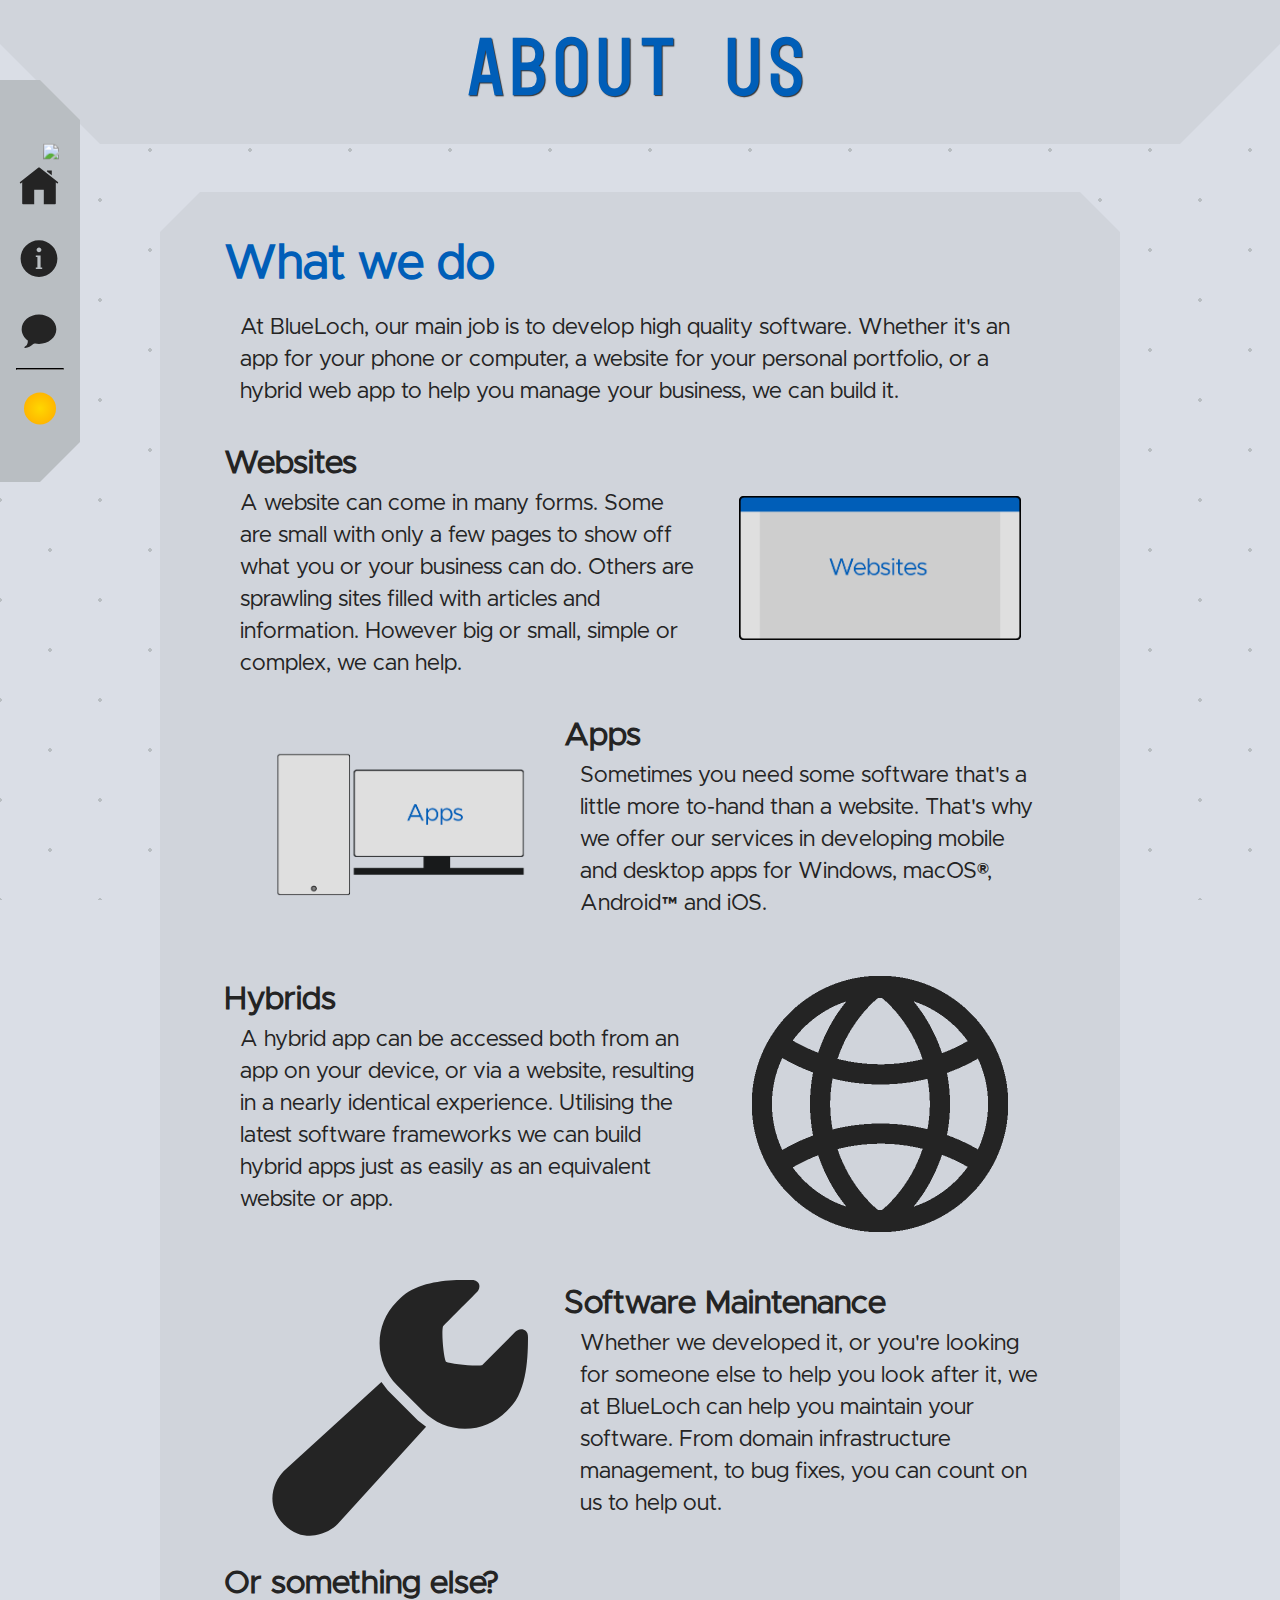
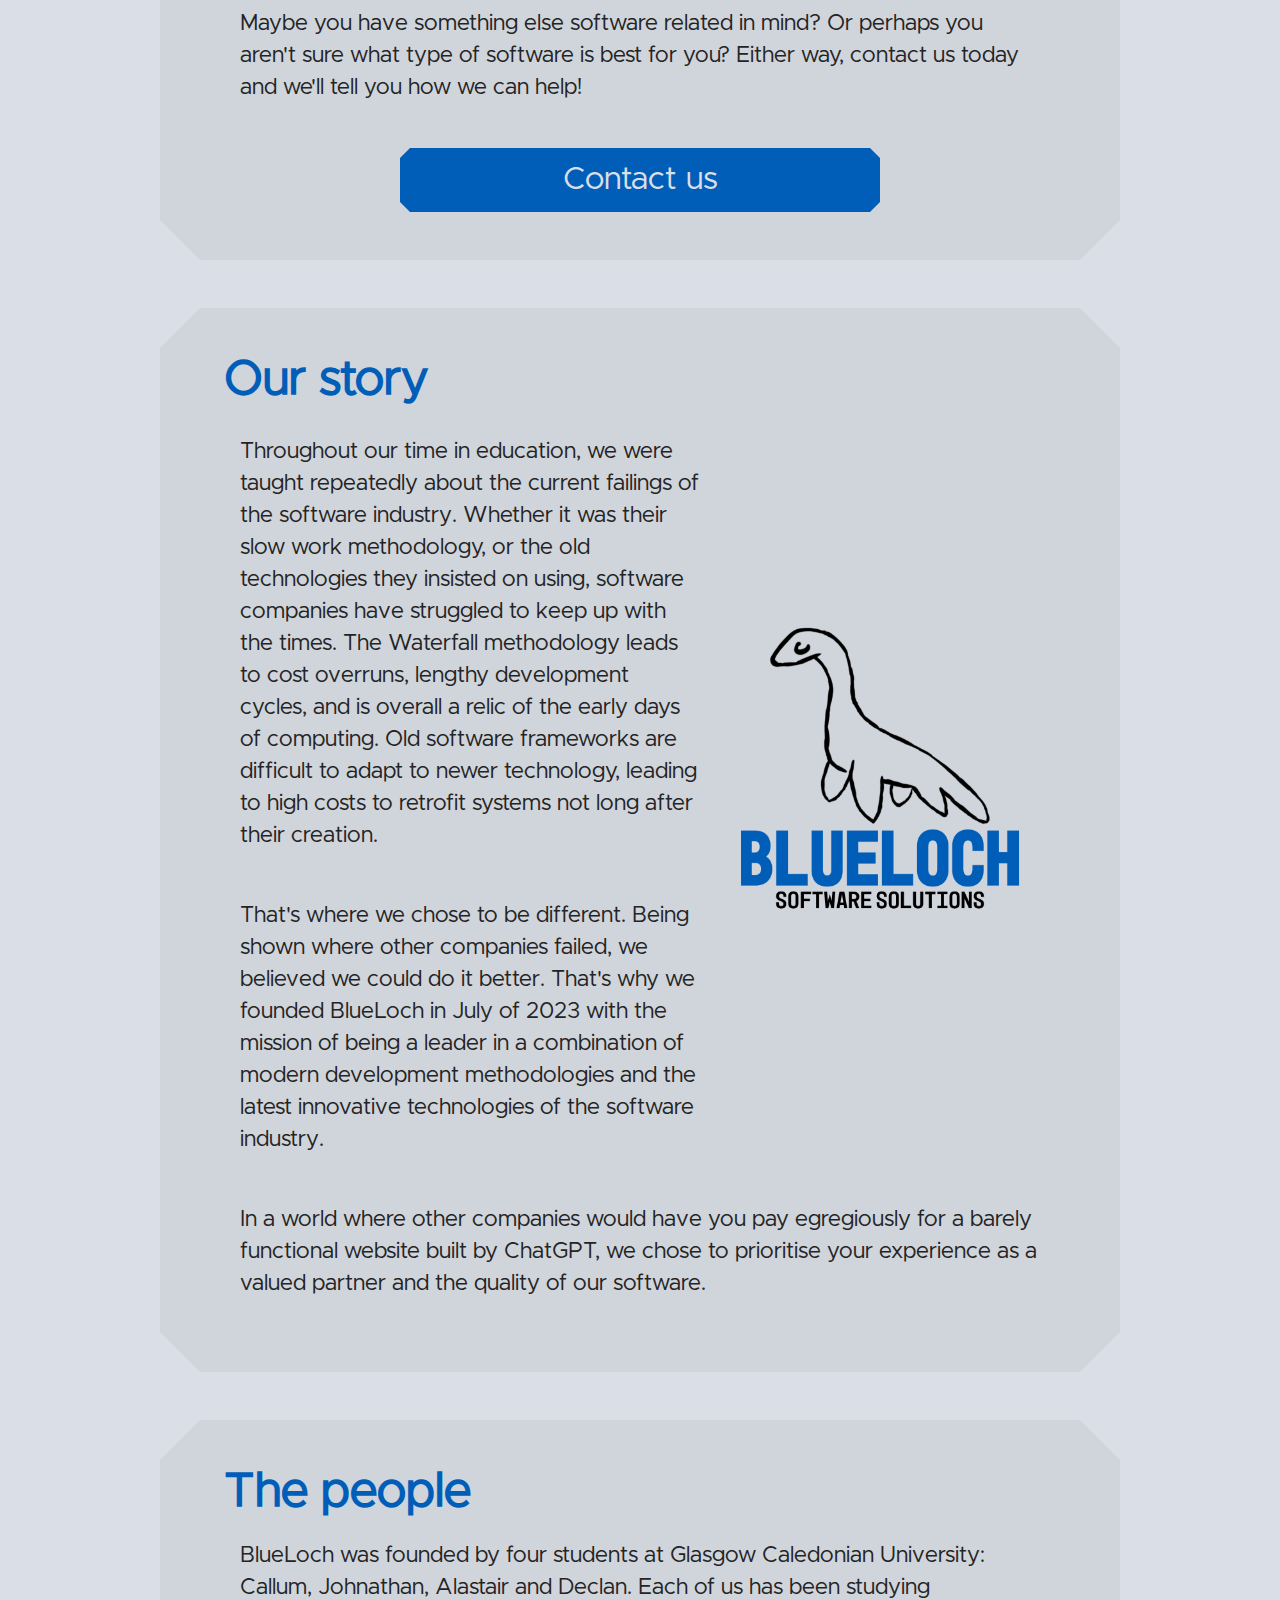
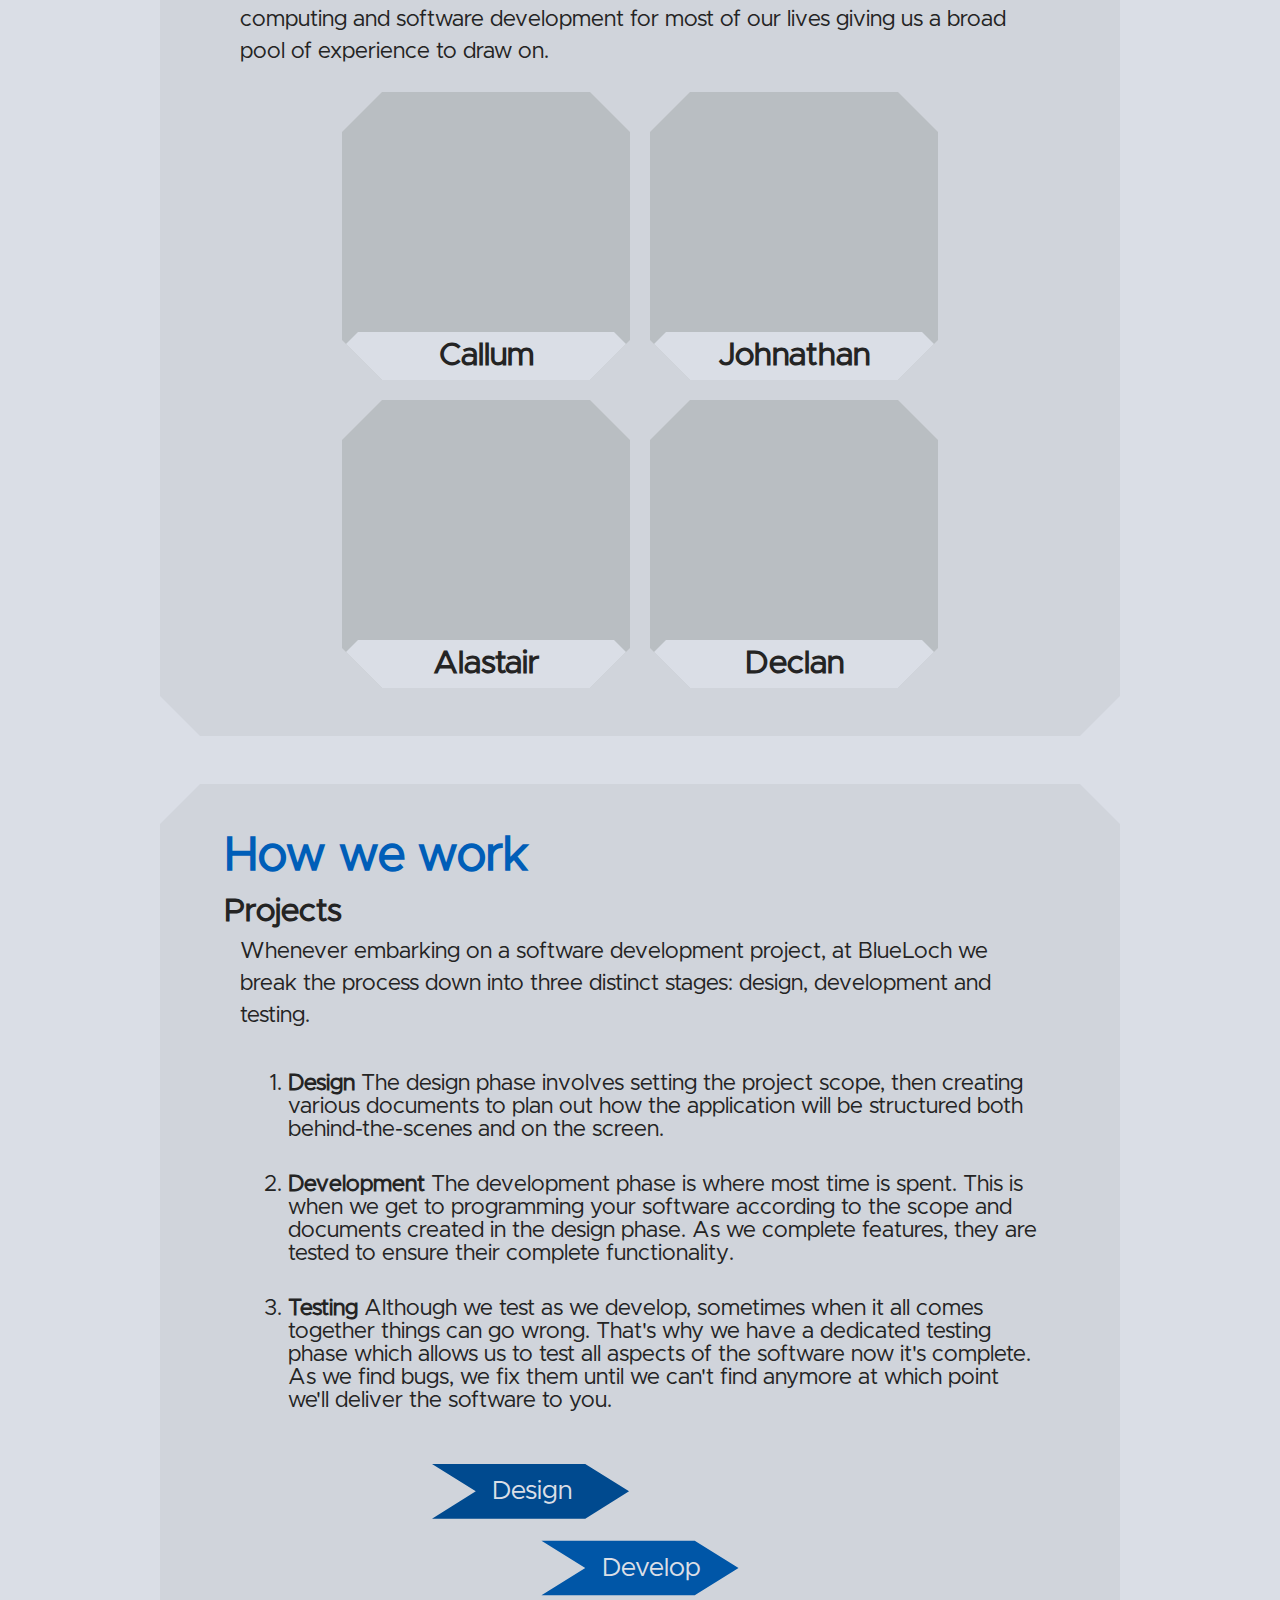
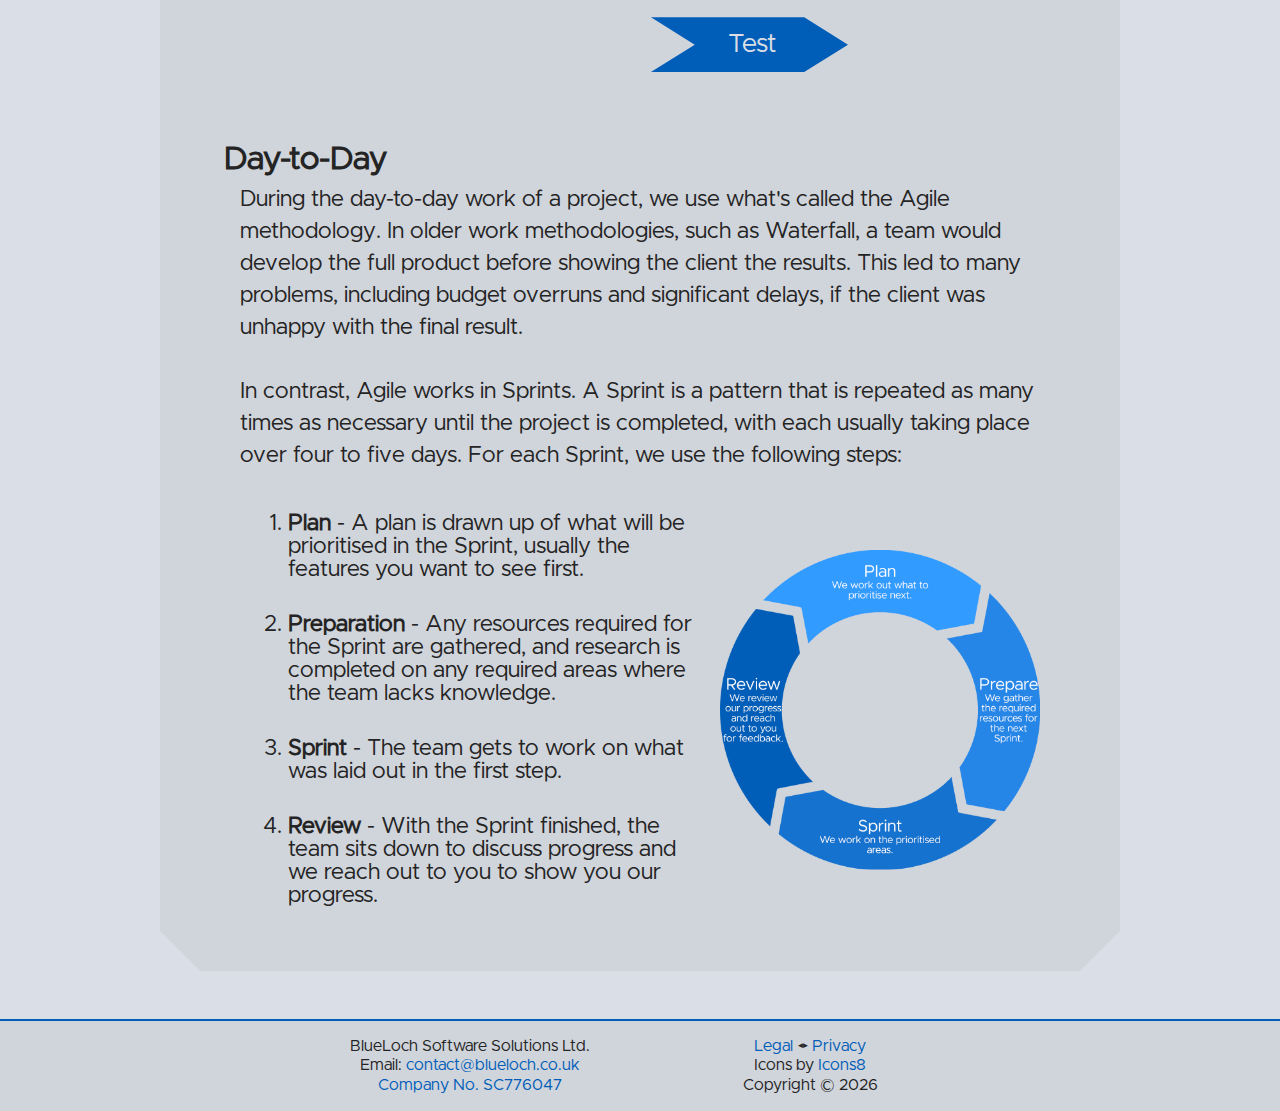
==== commit bf954663: "cutting support hub for now" ====
--- a/pages/about.html
+++ b/pages/about.html
@@ -78,7 +78,7 @@
                     </span>
                 </a>
             </li>
-            <li>
+            <!-- <li>
                 <a href="/pages/support/hub.html">
                     <span class="sidebar-link-title">Support</span>
                     <span class="sidebar-link-icon">
@@ -87,7 +87,7 @@
                                 d="M 36.875 -0.03125 C 32.851563 0.0820313 27.898438 0.722656 25.09375 3.53125 L 24.40625 4.1875 C 19.851563 8.773438 19.886719 15.988281 24.46875 20.59375 L 29.46875 25.59375 C 31.691406 27.824219 34.609375 29.0625 37.6875 29.0625 C 40.730469 29.0625 43.617188 27.824219 45.8125 25.625 L 46.46875 24.96875 C 49.957031 21.484375 49.988281 14.289063 50 11.21875 C 50.003906 10.679688 49.882813 10.257813 49.59375 9.96875 C 49.359375 9.734375 49.023438 9.625 48.6875 9.625 C 48.152344 9.625 47.738281 9.9375 47.53125 10.125 L 41.03125 16.65625 C 40.894531 16.679688 40.578125 16.71875 39.96875 16.71875 C 37.78125 16.71875 34.726563 16.292969 33.96875 15.96875 C 33.464844 14.867188 33.074219 10.042969 33.40625 9.03125 C 34.421875 8.015625 39.960938 2.445313 40 2.40625 C 40.175781 2.207031 40.75 1.515625 40.40625 0.75 C 40.273438 0.457031 39.914063 -0.0273438 38.96875 -0.03125 L 38.53125 -0.03125 C 38.003906 -0.03125 37.449219 -0.046875 36.875 -0.03125 Z M 21.375 19.9375 L 2.3125 37.28125 C 0.292969 39.304688 -1.496094 43.9375 2.3125 47.75 C 4.066406 49.503906 5.902344 49.96875 7.375 49.96875 C 7.753906 49.96875 8.085938 49.925781 8.40625 49.875 C 10.3125 49.589844 11.902344 48.601563 12.78125 47.71875 L 30.09375 28.65625 L 28.5 27.4375 L 22.59375 21.53125 Z" />
                         </svg></span>
                 </a>
-            </li>
+            </li> -->
             <hr>
             <li>
                 <div class="ld-line" onclick="toggleTheme()">
@@ -109,7 +109,7 @@
                 <li><a href="/index.html">Home</a></li>
                 <li><a href="/pages/about.html">About&nbsp;us</a></li>
                 <li><a href="/pages/contact.html">Contact&nbsp;us</a></li>
-                <li><a href="/pages/support/hub.html">Support</a></li>
+                <!--<li><a href="/pages/support/hub.html">Support</a></li>-->
                 <hr style="width: 20rem;">
                 <li>
                     <div style="text-align: left;" class="ld-line" onclick="toggleTheme()">
@@ -136,7 +136,7 @@
 
 
 
-    <section class="swrap">
+    <section class="swrap" id="services">
         <h2>What we do</h2>
         <p>
             At BlueLoch, our main job is to develop high quality software. Whether it's an app for your phone or
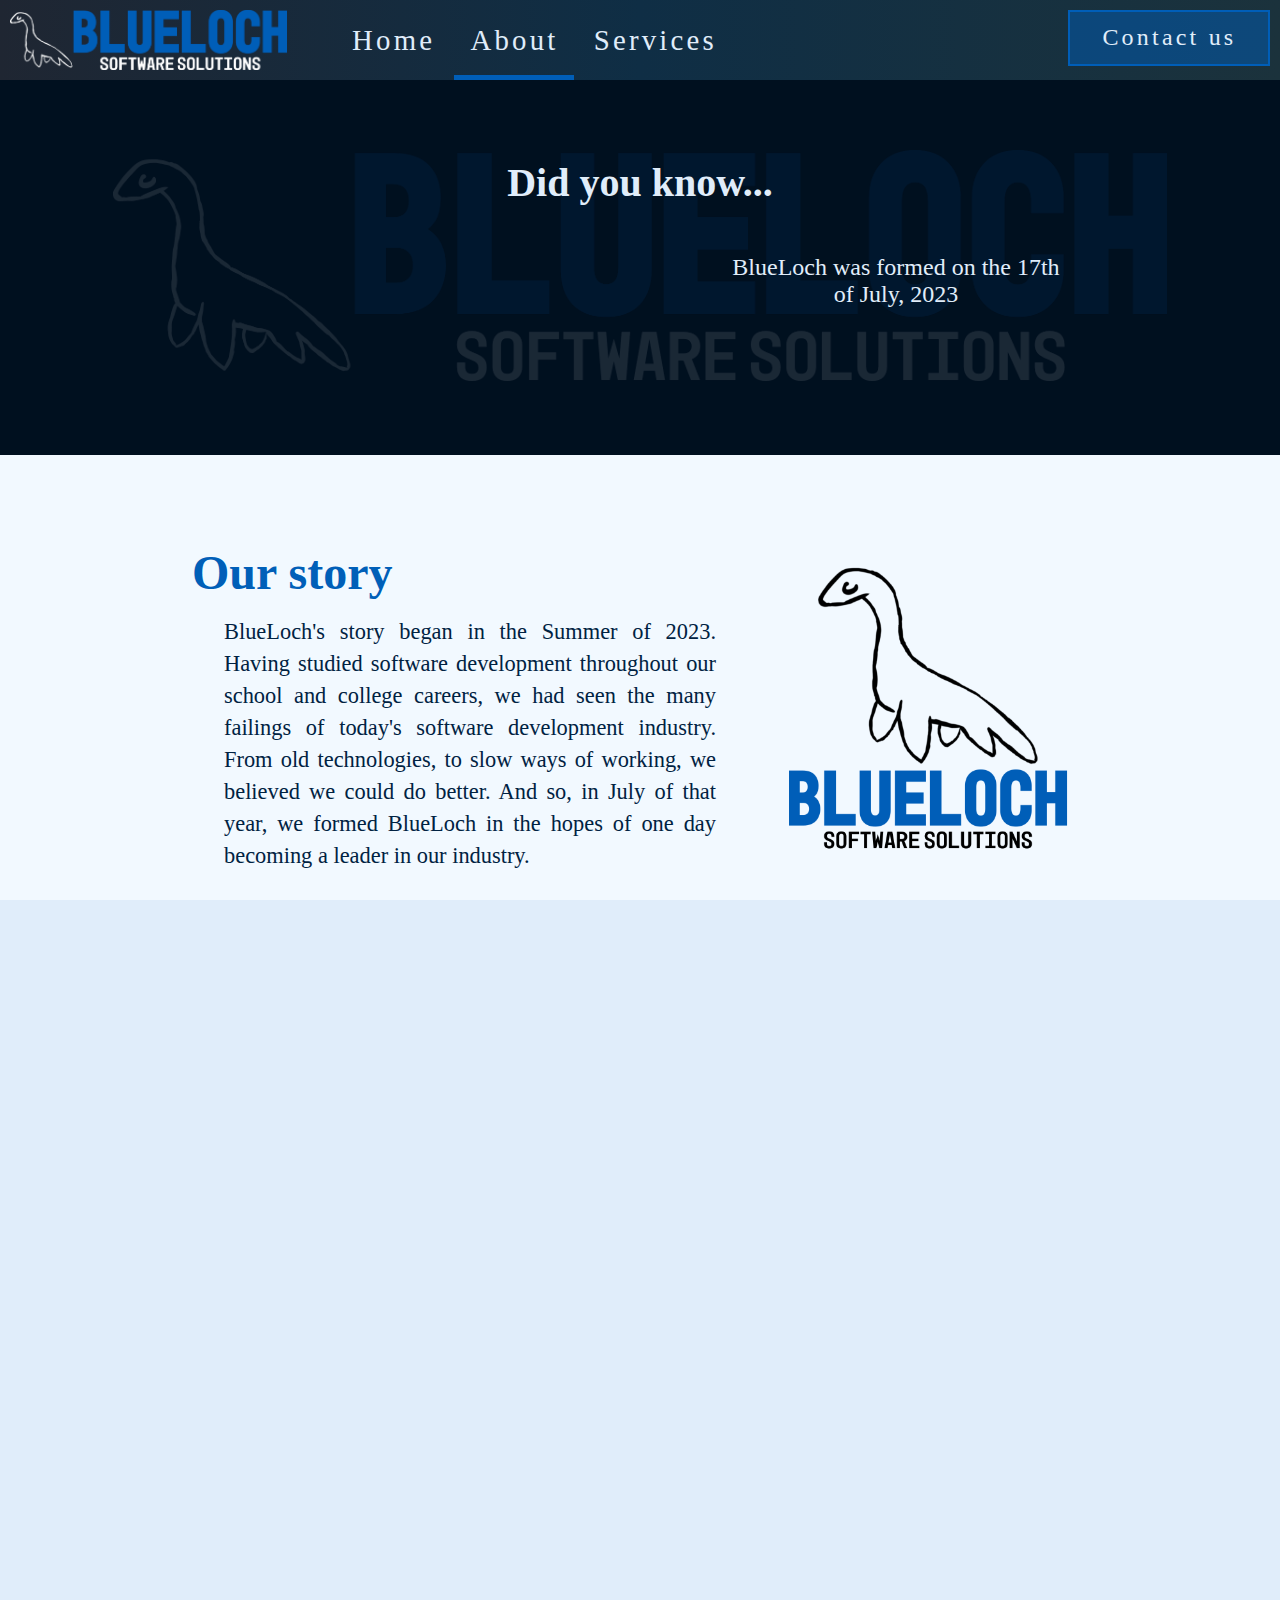
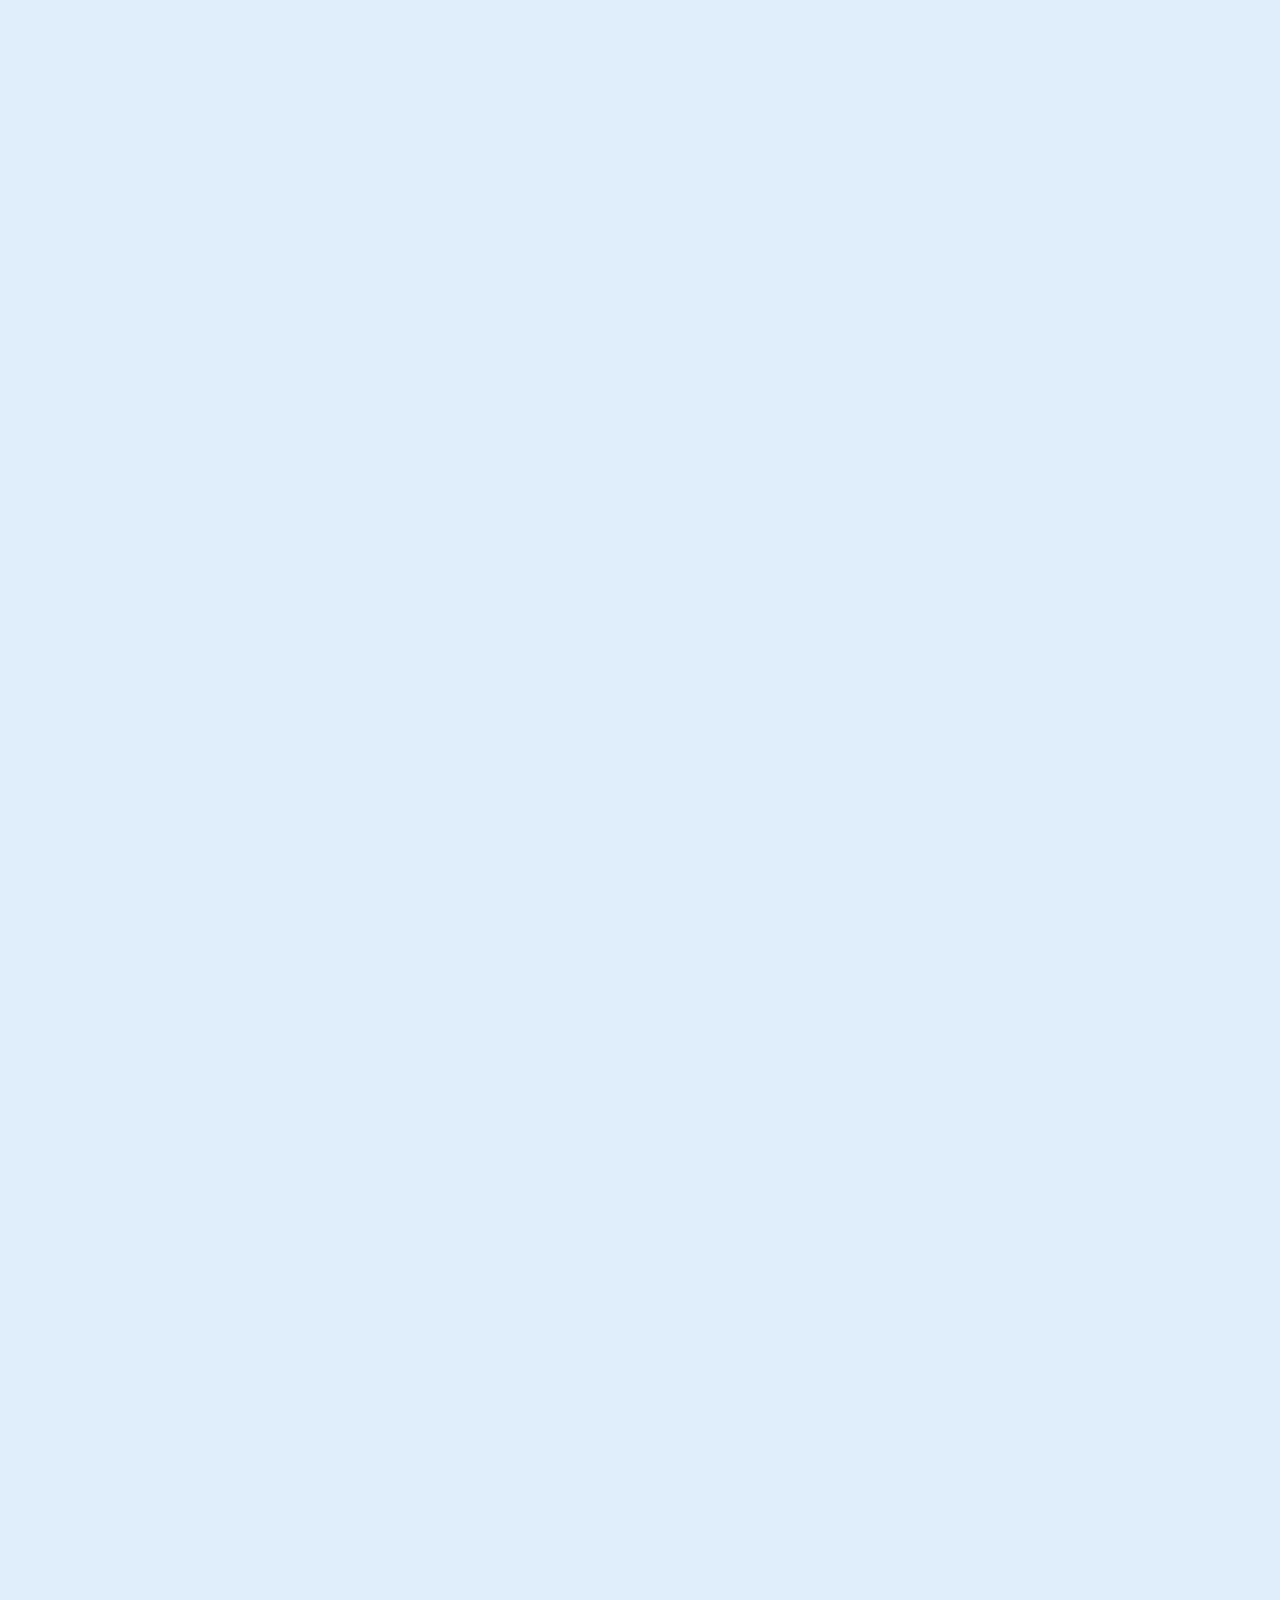
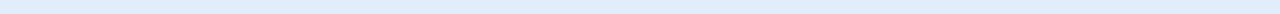
==== commit a00d6b2d: "new neo" ====
--- a/pages/about.html
+++ b/pages/about.html
@@ -9,445 +9,240 @@
 
     <!-- SEO MetaData -->
     <meta name="description" property="description"
-        content="BlueLoch is a software development company based in Glasgow, Scotland. We develop and maintain bespoke software for you and your business.">
+        content="BlueLoch is a software development company based in Glasgow. We develop all kinds of software for personal and business use.">
 
     <!-- Link Preview MetaData -->
     <meta name="og:type" property="og:type" content="website" />
     <meta name="og:url" property="og:url" content="https://blueloch.co.uk/index.html" />
     <meta name="og:title" property="og:title" content="BlueLoch Software Solutions" />
     <meta name="og:description" property="og:description"
-        content="BlueLoch is a software development company based in Glasgow, Scotland. We develop and maintain bespoke software for you and your business.">
-    <meta name="og:image" property="og:image" content="https://blueloch.co.uk/resources/img/logos/Nessy-blue.png">
+        content="BlueLoch is a software development company based in Glasgow. We develop all kinds of software for personal and business use.">
+    <meta name="og:image" property="og:image" content="https://blueloch.co.uk/resources/images/logos/Nessy-blue.png">
 
     <!-- Page Data -->
-    <title>BlueLoch | About Us</title>
+    <title>Welcome to BlueLoch</title>
 
     <!-- Resource Links -->
-    <link rel="icon" href="/resources/img/logos/Nessy-blue.png" />
+    <link rel="icon" href="/resources/images/logos/Nessy-blue.png" />
     <link rel="stylesheet" href="/styles.css">
-    <script src="/scripts.js"></script>
-    <script defer src="/anims.js"></script>
-
-    <style>
-        body:not(.darkmode) .filtered {
-            filter: brightness(6);
-        }
-    </style>
 </head>
 
-<body id="docBody" onload="initPage()" onresize="fixFooter()">
-    <div class="sidebar">
-        <img id="sidelogo" src="/resources/img/logos/Text-white.png">
-        <span class="sidebar-link-icon" id="sidelogo-icon"><img id="sidelogo-icon-img"
-                src="/resources/img/logos/Nessy-white-filled.png" /></span>
-
-        <ul>
-            <li>
-                <a href="/index.html">
-                    <span class="sidebar-link-title">Home</span>
-                    <span class="sidebar-link-icon">
-                        <?xml version="1.0"?>
-                        <svg xmlns="http://www.w3.org/2000/svg" viewBox="0 0 50 50" width="50px" height="50px">
-                            <path fill="currentColor"
-                                d="M 25 1.0507812 C 24.7825 1.0507812 24.565859 1.1197656 24.380859 1.2597656 L 1.3808594 19.210938 C 0.95085938 19.550938 0.8709375 20.179141 1.2109375 20.619141 C 1.5509375 21.049141 2.1791406 21.129062 2.6191406 20.789062 L 4 19.710938 L 4 46 C 4 46.55 4.45 47 5 47 L 19 47 L 19 29 L 31 29 L 31 47 L 45 47 C 45.55 47 46 46.55 46 46 L 46 19.710938 L 47.380859 20.789062 C 47.570859 20.929063 47.78 21 48 21 C 48.3 21 48.589063 20.869141 48.789062 20.619141 C 49.129063 20.179141 49.049141 19.550938 48.619141 19.210938 L 25.619141 1.2597656 C 25.434141 1.1197656 25.2175 1.0507812 25 1.0507812 z M 35 5 L 35 6.0507812 L 41 10.730469 L 41 5 L 35 5 z" />
-                        </svg>
-                    </span>
-                </a>
-            </li>
-            <li>
-                <a href="/pages/about.html">
-                    <span class="sidebar-link-title">About us</span>
-                    <span class="sidebar-link-icon">
-                        <?xml version="1.0"?>
-                        <svg xmlns="http://www.w3.org/2000/svg" viewBox="0 0 50 50" width="50px" height="50px">
-                            <path fill="currentColor"
-                                d="M25,2C12.297,2,2,12.297,2,25s10.297,23,23,23s23-10.297,23-23S37.703,2,25,2z M25,11c1.657,0,3,1.343,3,3s-1.343,3-3,3 s-3-1.343-3-3S23.343,11,25,11z M29,38h-2h-4h-2v-2h2V23h-2v-2h2h4v2v13h2V38z" />
-                        </svg>
-                    </span>
-                </a>
-            </li>
-            <li>
-                <a href="/pages/contact.html">
-                    <span class="sidebar-link-title">Contact us</span>
-                    <span class="sidebar-link-icon">
-                        <?xml version="1.0"?>
-                        <svg xmlns="http://www.w3.org/2000/svg" viewBox="0 0 30 30" width="50px" height="50px">
-                            <path fill="currentColor"
-                                d="M 15 3 C 7.82 3 2 7.925 2 14 C 2 17.368 3.7933281 20.378484 6.6113281 22.396484 C 6.6832805 23.932468 6.4452784 26.053382 4.3261719 27.03125 A 0.5 0.5 0 0 0 4.3222656 27.033203 A 0.5 0.5 0 0 0 4 27.5 A 0.5 0.5 0 0 0 4.5 28 C 4.5119372 28 4.5232366 27.998109 4.5351562 27.998047 A 0.5 0.5 0 0 0 4.5429688 27.998047 C 6.9769949 27.982445 9.0432734 26.667034 10.46875 25.277344 C 10.92075 24.836344 11.550875 24.619328 12.171875 24.736328 C 13.081875 24.909328 14.028 25 15 25 C 22.18 25 28 20.075 28 14 C 28 7.925 22.18 3 15 3 z" />
-                        </svg>
-                    </span>
-                </a>
-            </li>
-            <!-- <li>
-                <a href="/pages/support/hub.html">
-                    <span class="sidebar-link-title">Support</span>
-                    <span class="sidebar-link-icon">
-                        <svg xmlns="http://www.w3.org/2000/svg" viewBox="0 0 50 50" width="50px" height="50px">
-                            <path fill="currentColor"
-                                d="M 36.875 -0.03125 C 32.851563 0.0820313 27.898438 0.722656 25.09375 3.53125 L 24.40625 4.1875 C 19.851563 8.773438 19.886719 15.988281 24.46875 20.59375 L 29.46875 25.59375 C 31.691406 27.824219 34.609375 29.0625 37.6875 29.0625 C 40.730469 29.0625 43.617188 27.824219 45.8125 25.625 L 46.46875 24.96875 C 49.957031 21.484375 49.988281 14.289063 50 11.21875 C 50.003906 10.679688 49.882813 10.257813 49.59375 9.96875 C 49.359375 9.734375 49.023438 9.625 48.6875 9.625 C 48.152344 9.625 47.738281 9.9375 47.53125 10.125 L 41.03125 16.65625 C 40.894531 16.679688 40.578125 16.71875 39.96875 16.71875 C 37.78125 16.71875 34.726563 16.292969 33.96875 15.96875 C 33.464844 14.867188 33.074219 10.042969 33.40625 9.03125 C 34.421875 8.015625 39.960938 2.445313 40 2.40625 C 40.175781 2.207031 40.75 1.515625 40.40625 0.75 C 40.273438 0.457031 39.914063 -0.0273438 38.96875 -0.03125 L 38.53125 -0.03125 C 38.003906 -0.03125 37.449219 -0.046875 36.875 -0.03125 Z M 21.375 19.9375 L 2.3125 37.28125 C 0.292969 39.304688 -1.496094 43.9375 2.3125 47.75 C 4.066406 49.503906 5.902344 49.96875 7.375 49.96875 C 7.753906 49.96875 8.085938 49.925781 8.40625 49.875 C 10.3125 49.589844 11.902344 48.601563 12.78125 47.71875 L 30.09375 28.65625 L 28.5 27.4375 L 22.59375 21.53125 Z" />
-                        </svg></span>
-                </a>
-            </li> -->
-            <hr>
-            <li>
-                <div class="ld-line" onclick="toggleTheme()">
-                    <span class="sidebar-link-title" style="padding: 1rem;">Dark / Light</span>
-                    <span class="sidebar-link-icon" id="ld-wrapper">
-                        <span class="lightdarktog" id="lightdarktog"></span>
-                    </span>
-                </div>
-
-            </li>
-        </ul>
-    </div>
+<body id="docbod">
+    <nav id="nav">
+        <a class="nav-logo" href="/index.html">
+            <img src="/resources/images/logos/Banner-white.png">
+        </a>
+
+        <a class="nav-link" href="/index.html">Home</a>
+        <a class="nav-link nav-link-active" href="/pages/about.html">About</a>
+        <a class="nav-link" href="/pages/services.html">Services</a>
+
+        <a class="nav-contact link-btn" href="/pages/contact.html">Contact&nbsp;us</a>
+    </nav>
 
     <div class="hamburger-wrapper">
         <label class="ham-label">
             <input type="checkbox">
             <span class="menu" id="ham-menu-to-delay"> <span class="hamburger"></span> </span>
             <ul>
+                <li><img src="/resources/images/logos/Banner-white.png"></li>
                 <li><a href="/index.html">Home</a></li>
-                <li><a href="/pages/about.html">About&nbsp;us</a></li>
+                <li><a href="/pages/about.html">About</a></li>
+                <li><a href="/pages/services.html">Services</a></li>
                 <li><a href="/pages/contact.html">Contact&nbsp;us</a></li>
-                <!--<li><a href="/pages/support/hub.html">Support</a></li>-->
-                <hr style="width: 20rem;">
-                <li>
-                    <div style="text-align: left;" class="ld-line" onclick="toggleTheme()">
-                        <span style="padding-left: 1rem;" class="sidebar-link-title">Dark / Light</span>
-                        <span class="sidebar-link-icon" id="ld-wrapper">
-                            <span class="lightdarktog" id="lightdarktog"></span>
-                        </span>
-                    </div>
-                </li>
             </ul>
         </label>
     </div>
 
-    <div class="cookies" id="cookie-pop">
-        <p>This website doesn't use cookies!</p>
-        <button onclick="window.location.href='/pages/privacy/privacy_policy.html'">Privacy Policy</button>
+
+    <div class="index-banner">
+        <img src="/resources/images/logos/Banner-white.png" alt="BlueLoch Software Solutions">
+
+        <div class="scroller-wrapper">
+            <h2>Did you know...</h2>
+
+            <div class="scroller">
+                <div class="scroller-item">
+                    <div class="item-holder">
+                        <p>BlueLoch was formed on the 17th of July, 2023</p>
+                    </div>
+                </div>
+
+                <div class="scroller-item">
+                    <div class="item-holder">
+                        <p>BlueLoch was originally going to be called C³ (C-Cubed)</p>
+                    </div>
+                </div>
+
+                <div class="scroller-item">
+                    <div class="item-holder">
+                        <p>BlueLoch was founded by four uni students with a background in software development</p>
+                    </div>
+                </div>
+            </div>
+        </div>
     </div>
 
-    <header>
-        <div class="header-content">
-            <h1>About Us</h1>
-        </div>
-    </header>
-
-
-
-    <section class="swrap" id="services">
-        <h2>What we do</h2>
-        <p>
-            At BlueLoch, our main job is to develop high quality software. Whether it's an app for your phone or
-            computer, a website for your personal portfolio, or a hybrid web app to help you manage your business, we
-            can build it.
-        </p>
-
-        <div class="horizontal">
-
-            <div class="horizontal-text ">
-                <h3>Websites</h3>
+    <div id="content">
+        <section class="s-white">
+            <div class="s-content horizontal">
+                <div class="horizontal-text">
+                    <h2>Our story</h2>
+                    <p>
+                        BlueLoch's story began in the Summer of 2023. Having studied software development throughout our
+                        school and college careers, we had seen the many failings of today's software development
+                        industry. From old technologies, to slow ways of working, we believed we could do better. And
+                        so, in July of that year, we formed BlueLoch in the hopes of one day becoming a leader in our
+                        industry.
+                    </p>
+                </div>
+
+                <img src="/resources/images/logos/Logo-black.png">
+
+                <div class="horizontal-text">
+                    <p>
+                        We quickly picked up our first client, developing a mobile app for <a
+                            href="https://www.redagile.com/">RedAgile</a> to use with their courses on the Agile work
+                        methodology. During this time we established our three key values: <b>quality</b>,
+                        <b>inclusiveness</b> and <b>efficiency</b>.
+                    </p>
+                </div>
+            </div>
+        </section>
+
+        <section class="s-grey">
+            <div class="s-content">
+                <h2>Meet the team</h2>
                 <p>
-                    A website can come in many forms. Some are small with only a few pages to show off what you or your
-                    business can do. Others are sprawling sites filled with articles and information. However big or
-                    small, simple or complex, we can help.
+                    BlueLoch is a team of four, each with skills in many aspects of software development, and
+                    specialising in specific areas as well.
                 </p>
-            </div>
-            <img src="/resources/img/graphics/websites.png" style="padding: 1.2rem;">
-        </div>
-
-
-        <div class="horizontal">
-            <img src="/resources/img/graphics/apps.png" style="padding: 1.2rem;">
-            <div class="horizontal-text ">
-                <h3>Apps</h3>
-                <p>
-                    Sometimes you need some software that's a little more to-hand than a website. That's why we offer
-                    our services in developing mobile and desktop apps for Windows, macOS®, Android™ and iOS.
-                </p>
-            </div>
-
-        </div>
-
-        <div class="horizontal">
-
-            <div class="horizontal-text ">
-                <h3>Hybrids</h3>
-                <p>
-                    A hybrid app can be accessed both from an app on your device, or via a website, resulting in a
-                    nearly identical experience. Utilising the latest software frameworks we can build hybrid apps just
-                    as easily as an equivalent website or app.
-                </p>
-            </div>
-            <img src="/resources/img/graphics/domains.png" class="filtered" style="padding: 2rem;">
-        </div>
-
-        <div class="horizontal">
-            <svg xmlns="http://www.w3.org/2000/svg" viewBox="0 0 50 50" width="50px" height="50px">
-                <path fill="currentColor"
-                    d="M 36.875 -0.03125 C 32.851563 0.0820313 27.898438 0.722656 25.09375 3.53125 L 24.40625 4.1875 C 19.851563 8.773438 19.886719 15.988281 24.46875 20.59375 L 29.46875 25.59375 C 31.691406 27.824219 34.609375 29.0625 37.6875 29.0625 C 40.730469 29.0625 43.617188 27.824219 45.8125 25.625 L 46.46875 24.96875 C 49.957031 21.484375 49.988281 14.289063 50 11.21875 C 50.003906 10.679688 49.882813 10.257813 49.59375 9.96875 C 49.359375 9.734375 49.023438 9.625 48.6875 9.625 C 48.152344 9.625 47.738281 9.9375 47.53125 10.125 L 41.03125 16.65625 C 40.894531 16.679688 40.578125 16.71875 39.96875 16.71875 C 37.78125 16.71875 34.726563 16.292969 33.96875 15.96875 C 33.464844 14.867188 33.074219 10.042969 33.40625 9.03125 C 34.421875 8.015625 39.960938 2.445313 40 2.40625 C 40.175781 2.207031 40.75 1.515625 40.40625 0.75 C 40.273438 0.457031 39.914063 -0.0273438 38.96875 -0.03125 L 38.53125 -0.03125 C 38.003906 -0.03125 37.449219 -0.046875 36.875 -0.03125 Z M 21.375 19.9375 L 2.3125 37.28125 C 0.292969 39.304688 -1.496094 43.9375 2.3125 47.75 C 4.066406 49.503906 5.902344 49.96875 7.375 49.96875 C 7.753906 49.96875 8.085938 49.925781 8.40625 49.875 C 10.3125 49.589844 11.902344 48.601563 12.78125 47.71875 L 30.09375 28.65625 L 28.5 27.4375 L 22.59375 21.53125 Z" />
-            </svg>
-            <div class="horizontal-text ">
-                <h3>Software Maintenance</h3>
-                <p>
-                    Whether we developed it, or you're looking for someone else to help you look after it, we at
-                    BlueLoch can help you maintain your software. From domain infrastructure management, to bug fixes,
-                    you can count on us to help out.
-                </p>
-            </div>
-        </div>
-
-        <div class="horizontal">
-            <div class="horizontal-text ">
-                <h3>Or something else?</h3>
-                <p>
-                    Maybe you have something else software related in mind? Or perhaps you aren't sure what type of
-                    software is best for you?
-                    Either way, contact us today and we'll tell you how we can help!
-
-                </p>
-            </div>
-
-            <button class="horizontal-button" onclick="window.location.href='/pages/contact.html'">Contact us</button>
-        </div>
-
-
-    </section>
-
-    <section class="swrap">
-        <div class="horizontal">
-            <div class="horizontal-text">
-                <h2>Our story</h2>
-                <p class="scroll-hidden">
-                    Throughout our time in education, we were taught repeatedly about the current failings of the
-                    software
-                    industry. Whether it was their slow work methodology, or the old technologies they
-                    insisted on
-                    using, software companies have struggled to keep up with the times. The Waterfall methodology leads
-                    to cost
-                    overruns, lengthy development cycles, and is overall a relic of the early days of computing. Old
-                    software
-                    frameworks are difficult to adapt to newer technology, leading to high costs to retrofit systems not
-                    long
-                    after their creation.
-                </p>
-                <p class="scroll-hidden">
-                    That's where we chose to be different. Being shown where other companies failed, we believed we
-                    could do it
-                    better. That's why we founded BlueLoch in July of 2023 with the mission of being a leader in a
-                    combination
-                    of modern development methodologies and the latest innovative technologies of the software industry.
-                </p>
-            </div>
-
-            <img class="themeable" src="/resources/img/logos/Logo-white.png">
-        </div>
-
-        <p class="scroll-hidden">
-            In a world where other companies would have you pay egregiously for a barely functional website
-            built by
-            ChatGPT, we chose to prioritise your experience as a valued partner and the quality of our software.
-        </p>
-
-    </section>
-
-    <section class="swrap">
-        <h2>The people</h2>
-        <p>
-            BlueLoch was founded by four students at Glasgow Caledonian University: Callum, Johnathan, Alastair
-            and Declan. Each of us has been studying computing and software development for most of our lives
-            giving us a broad pool of experience to draw on.
-        </p>
-
-        <div class="horizontal">
-            <div class="card">
-                <div class="facef">
-                    <div class="card-content"
-                        style="background-image: url('/resources/img/portraits/callum_armstrong.png');">
-                        <h3>Callum</h3>
-                    </div>
-                </div>
-
-                <div class="faceb">
-                    <div class="card-content">
+
+                <br>
+
+                <div class="flip-card">
+                    <div class="flip-card-inner">
+                        <div class="flip-card-front">
+                            <img src="/resources/images/portraits/callum.png">
+                            <h3>Callum</h3>
+                        </div>
+                        <div class="flip-card-back">
+                            <p>
+                                Callum is our Managing Director. As the boss, he keeps track of what needs worked on and
+                                oversees the day-to-day running of the business.
+                            </p>
+                        </div>
+                    </div>
+                </div>
+
+                <div class="flip-card">
+                    <div class="flip-card-inner">
+                        <div class="flip-card-front">
+                            <img src="/resources/images/portraits/johnathan.png">
+                            <h3>Johnathan</h3>
+                        </div>
+                        <div class="flip-card-back">
+                            <p>
+                                Johnathan is our most experienced developer. He specialises in the development of apps
+                                for mobile and desktop devices.
+                            </p>
+                        </div>
+                    </div>
+                </div>
+
+                <div class="flip-card">
+                    <div class="flip-card-inner">
+                        <div class="flip-card-front">
+                            <img src="/resources/images/portraits/alastair.png">
+                            <h3>Alastair</h3>
+                        </div>
+                        <div class="flip-card-back">
+                            <p>
+                                Alastair's specialty is in the development of websites, and he works on the front-end of
+                                much of our software to improve the user experience.
+                            </p>
+                        </div>
+                    </div>
+                </div>
+
+                <div class="flip-card">
+                    <div class="flip-card-inner">
+                        <div class="flip-card-front">
+                            <img src="/resources/images/portraits/declan.png">
+                            <h3>Declan</h3>
+                        </div>
+                        <div class="flip-card-back">
+                            <p>
+                                Declan has a skill set suited to letting him hop between projects as needed, as well as
+                                work on a variety of projects of his own.
+                            </p>
+                        </div>
+                    </div>
+                </div>
+            </div>
+        </section>
+
+        <section class="s-transparent">
+            <div class="s-content">
+                <h2>Our values</h2>
+                <p>At BlueLoch, we have 3 key values we promise to always adhere to:</p>
+                <br>
+                <div class="value-card-holder">
+                    <div class="value-card">
+                        <img src="/resources/images/svgs/quality.svg">
+                        <h3>Quality</h3>
                         <p>
-                            Callum is our Managing Director. As the boss, he keeps track of what needs worked on and
-                            oversees the day-to-day running of the business.
+                            The quality of our software is what sets us apart. Every aspect of every piece of our
+                            software is thoroughly tested before it is published. For you, that means less time worrying
+                            about things going wrong and more time focusing on what matters.
                         </p>
                     </div>
-                </div>
-            </div>
-
-            <div class="card">
-                <div class="facef">
-                    <div class="card-content"
-                        style="background-image: url('/resources/img/portraits/johnathan_graham.png');">
-                        <h3>Johnathan</h3>
-                    </div>
-                </div>
-
-                <div class="faceb">
-                    <div class="card-content">
+
+                    <div class="value-card">
+                        <img src="/resources/images/svgs/talking.svg">
+                        <h3>Inclusiveness</h3>
                         <p>
-                            Johnathan is our most experienced developer. He specialises in the development of apps for
-                            mobile and desktop devices.
+                            You would hate if your software came out looking nothing like what you imagined. That's why
+                            we keep you in the loop at all times during the development process. If there is anything
+                            you don't like, all you have to do is tell us and we'll fix it.
                         </p>
                     </div>
-                </div>
-            </div>
-
-            <div class="card">
-                <div class="facef">
-                    <div class="card-content"
-                        style="background-image: url('/resources/img/portraits/alastair_kilgour.png');">
-                        <h3>Alastair</h3>
-                    </div>
-                </div>
-
-                <div class="faceb">
-                    <div class="card-content">
+
+                    <div class="value-card">
+                        <img src="/resources/images/svgs/stopwatch.svg">
+                        <h3>Efficiency</h3>
                         <p>
-                            Alastair's specialty is in the development of websites, and he works on the front-end of
-                            much of our software to improve the user experience.
+                            We do our best to work quickly. That means you get your software as quickly as possible,
+                            keeping costs down and helping you focus on what's important.
                         </p>
                     </div>
                 </div>
             </div>
-
-            <div class="card">
-                <div class="facef">
-                    <div class="card-content"
-                        style="background-image: url('/resources/img/portraits/declan_mills.png');">
-                        <h3>Declan</h3>
-                    </div>
-                </div>
-
-                <div class="faceb">
-                    <div class="card-content">
-                        <p>
-                            Declan has a skill set suited to letting him hop between projects as needed, as well as work
-                            on a variety of projects of his own.
-                        </p>
-                    </div>
-                </div>
-            </div>
-
-        </div>
-    </section>
-
-    <section class="swrap" id="devprocess">
-        <h2>How we work</h2>
-        <h3>Projects</h3>
-        <p>
-            Whenever embarking on a software development project, at BlueLoch we break the process down into three
-            distinct stages: design, development and testing.
-        </p>
-
-        <div class="horizontal">
-            <div class="horizontal-text">
-                <ol>
-                    <li>
-                        <b>Design</b>
-                        The design phase involves setting the project scope, then creating various documents to plan out
-                        how the application will be structured both behind-the-scenes and on the screen.
-                    </li>
-
-                    <li>
-                        <b>Development</b>
-                        The development phase is where most time is spent. This is when we get to programming your
-                        software according to the scope and documents created in the design phase. As we complete
-                        features, they are tested to ensure their complete functionality.
-                    </li>
-
-                    <li>
-                        <b>Testing</b>
-                        Although we test as we develop, sometimes when it all comes together things can go wrong. That's
-                        why we have a dedicated testing phase which allows us to test all aspects of the software now
-                        it's complete. As we find bugs, we fix them until we can't find anymore at which point we'll
-                        deliver the software to you.
-                    </li>
-                </ol>
-            </div>
-
-            <svg style="max-width: 30rem;" xmlns="http://www.w3.org/2000/svg" viewBox="0 0 380 190">
-                <path d="M 0 0 L 140 0 L 180 25 L 140 50 L 0 50 L 40 25 Z" fill="#004a8f" />
-                <path d="M 100 70 L 240 70 L 280 95 L 240 120 L 100 120 L 140 95 Z" fill="#0056a7" />
-                <path d="M 200 140 L 340 140 L 380 165 L 340 190 L 200 190 L 240 165 Z" fill="#005EB8" />
-                <text x="55" y="32" fill="#DADEE6" font-size="1.5rem" style="font-family: Metropolis;">Design</text>
-                <text x="155" y="102" fill="#DADEE6" font-size="1.5rem" style="font-family: Metropolis;">Develop</text>
-                <text x="270" y="172" fill="#DADEE6" font-size="1.5rem" style="font-family: Metropolis;">Test</text>
-            </svg>
-        </div>
-
-        <br>
-
-        <h3>Day-to-Day</h3>
-        <p>
-            During the day-to-day work of a project, we use what's called the Agile methodology. In older work methodologies, such as Waterfall,
-            a team would develop the full product before showing the client the results. This led to many problems,
-            including budget overruns and significant delays, if the client was unhappy with the final result.
-
-            <br><br>
-
-            In contrast, Agile works in Sprints. A Sprint is a pattern that is repeated as many times as necessary until
-            the project is completed, with each usually taking place over four to five days. For each Sprint, we use the
-            following steps:
-        </p>
-
-        <div class="horizontal">
-            <div class="horizontal-text">
-                <ol>
-                    <li>
-                        <b>Plan</b> - A plan is drawn up of what will be prioritised in the Sprint, usually the features
-                        you want to see first.
-                    </li>
-
-                    <li>
-                        <b>Preparation</b> - Any resources required for the Sprint are gathered, and research is
-                        completed on any required areas where the team lacks knowledge.
-                    </li>
-
-                    <li>
-                        <b>Sprint</b> - The team gets to work on what was laid out in the first step.
-                    </li>
-
-                    <li>
-                        <b>Review</b> - With the Sprint finished, the team sits down to discuss progress and we reach
-                        out to you to show you our progress.
-                    </li>
-                </ol>
-            </div>
-
-            <img src="/resources/img/graphics/agile.png">
-        </div>
-    </section>
-
-    <footer id="footer">
-        <div class="horizontal">
-            <div class="horizontal-text">
-                <p>
-                    BlueLoch Software Solutions Ltd.<br>
-                    Email: <a href="mailto:contact@blueloch.co.uk">contact@blueloch.co.uk</a><br>
-                    <a href="https://find-and-update.company-information.service.gov.uk/company/SC776047">Company No.
-                        SC776047</a>
-                </p>
-            </div>
-            <div class="horizontal-text">
-                <p>
-                    <a href="/pages/legal.html">Legal</a> <span
-                        style="font-size: 0.5rem; vertical-align: middle; letter-spacing: -3px; margin-right: 2px;">◄►</span>
-                    <a href="/pages/privacy/privacy_policy.html">Privacy</a><br>
-                    Icons by <a target="_blank" href="https://icons8.com">Icons8</a><br>
-                    Copyright ©
-                    <script>document.write(new Date().getFullYear())</script>
-                </p>
-            </div>
-
-
-        </div>
-
-    </footer>
+        </section>
+
+        <footer class="s-bluegrad">
+            <div class="horizontal">
+                <div class="horizontal-text">
+                    <p>
+                        BlueLoch Software Solutions Ltd.<br>
+                        <a href="https://find-and-update.company-information.service.gov.uk/company/SC776047">Company
+                            No. SC776047</a>
+                    </p>
+                </div>
+                <div class="horizontal-text">
+                    <p>
+                        <a href="/pages/legal.html">Legal</a> <span
+                            style="font-size: 0.5rem; vertical-align: middle; letter-spacing: -3px; margin-right: 2px;">◄►</span>
+                        <a href="/pages/privacy/privacy_policy.html">Privacy</a> <span
+                            style="font-size: 0.5rem; vertical-align: middle; letter-spacing: -3px; margin-right: 2px;">◄►</span>
+                        <a href="/pages/sitemap.html">Site&nbsp;Index</a><br>
+                        Copyright ©
+                        <script>document.write(new Date().getFullYear())</script>
+                    </p>
+                </div>
+            </div>
+        </footer>
+    </div>
 </body>
 
 </html>--- a/styles.css
+++ b/styles.css
@@ -1,164 +1,101 @@
-/* Font Definitions */
 @font-face {
     font-family: Metropolis;
     src: url(/resources/fonts/Metropolis-Regular.otf);
 }
 
 @font-face {
-    font-family: Metropolis-Bold;
-    src: url(/resources/fonts/Metropolis-Medium.otf);
-}
-
-@font-face {
     font-family: Mono45Headline-Reg;
     src: url(/resources/fonts/Mono45Headline-Light.ttf);
 }
 
-
-/* Variable Declarations */
+@import url('https://fonts.googleapis.com/css2?family=Inter&display=swap');
+
 :root {
-    --col-blblue: #005EB8;
-    --col-blbluealt: #0084ff;
-    --col-blblues: #0077e7;
-    --col-blbluec: var(--col-blbluealt);
-    --col-blbluea: var(--col-blblues);
-    --col-text: #dadee6;
-    --col-bodyback: #242424;
-    --col-bodybackd: #141414;
-    --col-bodybacks: #202020;
-}
-
-/* Standard Resets */
+    --blblue: hsl(209, 100%, 36%);
+    --blblue2: hsl(209, 100%, 56%);
+    --blback: hsl(210, 71%, 93%);
+    --blback2: hsl(210, 100%, 90%);
+    --bltext: hsl(209, 100%, 13%)
+}
+
 * {
+    box-sizing: border-box;
     margin: 0;
     padding: 0;
-    box-sizing: border-box;
-}
-
-/* Standard Preferences */
-html {
+}
+
+html,
+body {
+    background-color: var(--blback);
+    font-family: 'Metropolis', 'Trebuchet MS';
     color-scheme: dark light;
-    min-height: 100%;
-}
-
-.darkmode {
-    --col-text: #242424;
-    --col-bodyback: #DADEE6;
-    --col-bodybackd: #b9bec2;
-    --col-bodybacks: #d0d4db;
-    --col-blbluea: #004a8f;
-    --col-blbluec: #00386d;
-}
-
-body {
-    font-family: 'Metropolis', 'Trebuchet MS';
-    font-size: 2.5rem;
-    color: var(--col-text);
+    overflow-x: hidden;
+    color: var(--bltext);
     height: 100vh;
-    transition: 0.5s ease;
-    background-image: radial-gradient(var(--col-bodybackd) 2px, transparent 2px), radial-gradient(var(--col-bodybackd) 2px, transparent 2px);
-    background-size: 100px 100px;
-    background-position: 0 0, 50px 50px;
-    background-color: var(--col-bodyback);
-    background-attachment: fixed;
-}
-
-
-/* Standard Preferences */
-p {
-    font-size: 1.4rem;
-    line-height: 2rem;
-}
-
-h1 {
-    font-family: Mono45Headline-Reg;
-    letter-spacing: 0.5rem;
-    color: var(--col-blblue);
-    margin: auto;
-    padding: none;
-    width: fit-content;
-}
-
-/* Nav Menu */
-.sidebar {
-    position: fixed;
-    width: 20rem;
-    top: 5rem;
-    background-color: var(--col-bodybackd);
-    z-index: 100;
-    transition: all 0.3s, background-color 0.3s ease;
-    left: -15rem;
-    padding-top: 2rem;
-    padding-bottom: 2.5rem;
-    clip-path: polygon(0 0, calc(100% - 40.00px) 0, 100% 40.00px, 100% calc(100% - 40.00px), calc(100% - 40.00px) 100%, 0 100%);
-}
-
-.sidebar a {
+    background-color: var(--blback);
+}
+
+/* NAVBAR */
+nav {
+    width: 100%;
+    background: linear-gradient(90deg, rgba(31, 38, 50, 1) 0%, rgba(15, 46, 69, 1) 50%, rgba(27, 50, 60, 1) 100%);
+    height: 5rem;
+    display: block;
+    font-family: 'Mono45Headline-Reg';
+    letter-spacing: 0.2rem;
+    font-size: 0;
+}
+
+nav * {
+    display: inline;
+}
+
+nav .nav-logo,
+nav .nav-logo img {
+    max-height: 4rem;
+    float: left;
+    margin-top: 0.25rem;
+    margin-left: 0.25rem;
+    margin-right: 1.5rem;
+}
+
+nav .nav-logo img {
+    padding: 0.1rem;
+}
+
+nav .nav-contact {
+    float: right;
+    margin-top: 0.6rem;
+    margin-right: 0.6rem;
+}
+
+nav .nav-link,
+.ham-label a {
     display: inline-block;
-    padding: 1rem;
+    font-size: 1.8rem;
+    text-align: center;
+    color: var(--blback);
     text-decoration: none;
-    color: var(--col-text);
-    width: 100%;
-    transition: 0.3s;
-}
-
-.sidebar-link-title,
-.sidebar-link-icon {
-    display: inline;
-}
-
-.sidebar-link-icon {
-    right: 1.3rem;
-    transform: translateY(-0.4rem);
-    position: absolute;
-}
-
-.sidebar-link-icon img,
-.sidebar-link-icon svg {
-    width: 2.5rem;
-}
-
-.sidebar:hover {
-    left: 0;
-}
-
-.sidebar:hover #sidelogo {
-    margin-left: 1.7rem;
-    opacity: 1;
-}
-
-#sidelogo-icon {
-    top: 3.4rem;
-    transition: 0.5s;
-}
-
-.sidebar:hover #sidelogo-icon {
-    opacity: 0;
-}
-
-.sidebar a:hover {
-    background-color: var(--col-blblue);
-    color: #DADEE6;
-}
-
-#sidelogo {
-    width: 16rem;
-    padding-inline: 1rem;
-    transition: opacity 0.8s, margin-left 0.5s;
-    margin-bottom: 1rem;
-    opacity: 0;
-}
-
-.sidebar hr {
-    position: absolute;
-    border-color: var(--col-text);
-    right: 1rem;
-    width: 3rem;
-    transition: all 0.3s ease-in-out, border-color 0.5s ease;
-}
-
-.sidebar:hover hr {
-    width: 18rem;
+    margin: 1rem 0;
+    padding: 0.5rem 1rem;
+    height: 4rem;
+    transition: border 0.15s ease-in-out, color 0.4s ease-in-out;
+    border-bottom: 0 solid hsl(209, 100%, 76%);
+}
+
+.ham-label a {
+    margin: 0;
+}
+
+nav .nav-link.nav-link-active {
+    border-bottom: 5px solid #005EB8;
+}
+
+nav .nav-link:hover,
+.ham-label a:hover,
+nav .nav-link.nav-link-active:hover {
+    color: hsl(209, 100%, 76%);
+    border-bottom: 5px solid hsl(209, 100%, 76%);
 }
 
 /* Hamburger Menu */
@@ -169,25 +106,25 @@
 
 .ham-label .menu {
     position: fixed;
-    left: -50px;
-    top: 6rem;
+    left: -15px;
+    top: -15px;
     z-index: 100;
-    width: 100px;
-    height: 70px;
-    background: var(--col-bodybackd);
+    width: 5rem;
+    height: 3.8rem;
+    background: #005EB8;
     transition: 0.3s ease-in-out;
-    box-shadow: 0 0 0 0 var(--col-bodybacks), 0 0 0 0 var(--col-bodybacks);
+    box-shadow: 0 0 0 0 #005EB8, 0 0 0 0 #005EB8;
     cursor: pointer;
-    border-radius: 1rem;
+    border-radius: 0 0 2.5rem 0;
 }
 
 .ham-label .hamburger {
     position: absolute;
     top: 33px;
-    left: 64px;
+    left: 1.9rem;
     width: 20px;
     height: 2px;
-    background: var(--col-blblue);
+    background: var(--blback);
     display: block;
     transform-origin: center;
     transition: 0.5s ease-in-out;
@@ -202,12 +139,12 @@
     display: block;
     width: 100%;
     height: 100%;
-    background: var(--col-blblue);
+    background: var(--blback);
     border-radius: 1px;
 }
 
 .ham-label hr {
-    border-color: var(--col-text);
+    border-color: var(--blback);
 }
 
 .ham-label .hamburger:before {
@@ -223,11 +160,9 @@
 }
 
 .ham-label input:checked+.menu {
-    box-shadow: 0 0 0 100vw var(--col-bodybacks), 0 0 0 100vh var(--col-bodybacks);
+    box-shadow: 0 0 0 100vw hsl(209, 100%, 16%), 0 0 0 100vh hsl(209, 100%, 16%);
     border-radius: 0;
-    background-color: var(--col-bodybacks);
-    left: -20px;
-    top: 4rem;
+    background-color: hsl(209, 100%, 16%);
 }
 
 .ham-label input:checked+.menu .hamburger {
@@ -265,411 +200,179 @@
     list-style: none;
 }
 
-.ham-label a {
-    padding: 0.9rem;
-    margin: 0.1rem;
-    display: block;
-    color: var(--col-text);
-    text-decoration: none;
-    transition: 0.3s;
-}
-
-.ham-label a:hover {
-    background-color: var(--col-blblue);
-    color: #DADEE6;
-}
-
-
-/* Light / Dark Switch */
-#ld-wrapper {
-    text-align: center;
-    display: inline;
-    transform: translateY(0.4rem);
-    right: 1.5rem;
-}
-
-.ld-line {
-    cursor: pointer;
-    padding-block: 1rem;
-    transition: 0.3s;
-    margin-top: 2px;
-}
-
-.ld-line:hover {
-    background-color: var(--col-blblue);
-    color: #DADEE6;
-}
-
-.lightdarktog {
-    display: block;
-    content: '';
-    height: 2rem;
-    width: 2rem;
-    cursor: pointer;
-    transition: 0.3s;
-    border-radius: 50%;
-    transform: rotate(-135deg);
-}
-
-.darkmode .lightdarktog {
-    background: radial-gradient(circle, rgba(255, 215, 0, 1) 0%, rgba(255, 169, 0, 1) 100%);
-}
-
-body:not(.darkmode) .lightdarktog {
-    background-color: #303233;
-    border-radius: 50%;
-    border: 4px solid #303233;
-    box-shadow: inset 0px 0.5rem #DADEE6;
-}
-
-/* Header */
-header {
-    text-align: center;
-    width: 100%;
-    height: auto;
-    background-size: cover;
-    background-attachment: fixed;
+.hamburger-wrapper img {
+    width: 90%;
+    min-width: 18rem;
+    margin: 1rem;
+}
+
+/* HOME PAGE*/
+.index-banner {
     position: relative;
-    overflow: hidden;
-    transition: background-color 0.5s ease;
-}
-
-.header-content {
-    width: 100%;
-    height: 100%;
+    width: 100%;
+    text-align: center;
+    padding-inline: 1%;
+    padding-block: 2rem;
+    background-color: hsl(209, 100%, 6%);
+    min-height: 20rem;
+}
+
+.index-banner img {
+    width: 90%;
+    opacity: 0.1;
+    padding: 3%;
+}
+
+.index-banner .scroller-wrapper {
+    position: absolute;
+    top: 50%;
+    left: 50%;
+    transform: translate(-50%, -50%);
+}
+
+.index-banner .scroller-wrapper .scroller {
+    display: flex;
+    flex-direction: row;
+    transform: translateX(100vw);
+    animation: scroller-scroll infinite 30s ease-in-out;
+}
+
+.index-banner .scroller-wrapper .scroller .scroller-item {
+    width: 80vw;
+    padding-block: 0.5rem;
+}
+
+.index-banner .scroller-wrapper .scroller .scroller-item .item-holder {
+    display: inline-block;
+    width: 40%;
+    color: var(--blback);
     padding: 2rem;
-    text-shadow: 1px 1px 1px #333;
-    background-color: var(--col-bodybacks);
-    transition: background-color 0.5s ease;
-}
-
-.header-content:has(img) {
-    padding: 4rem;
-    padding-bottom: 7rem;
-}
-
-header:not(:has(.header-content img)) {
-    clip-path: polygon(0 0, 100% 0, 100% calc(100% - 100px), calc(100% - 100px) 100%, 100px 100%, 0 calc(100% - 100px));
-}
-
-header img {
+}
+
+.index-banner .scroller-wrapper h2 {
+    font-size: 2.5rem;
+    margin-bottom: 0.5rem;
+    color: var(--blback);
+}
+
+.index-banner .scroller-wrapper .scroller .scroller-item p {
+    display: inline-block;
+    font-size: 1.5rem;
+    text-align: center;
+}
+
+@keyframes scroller-scroll {
+    0% {
+        transform: translateX(80vw);
+    }
+
+    20% {
+        transform: translateX(80vw);
+    }
+
+    25% {
+        transform: translateX(0%);
+    }
+
+    45% {
+        transform: translateX(0%);
+    }
+
+    50% {
+        transform: translateX(-80vw);
+    }
+
+    70% {
+        transform: translateX(-80vw);
+    }
+
+    75% {
+        transform: translateX(0%);
+    }
+
+    95% {
+        transform: translateX(0%);
+    }
+
+    100% {
+        transform: translateX(80vw);
+    }
+}
+
+/* CONTENT */
+.left {
+    float: left;
+    text-align: left;
+}
+
+.right {
+    float: right;
+    text-align: right;
+}
+
+section {
+    padding-block: 10vh;
     margin: auto;
-    max-height: 16rem;
-    max-width: 100%;
-    transition: clip-path 10s ease-in-out;
-}
-
-header p {
-    font-family: Mono45Headline-Reg;
+    width: 100%;
+    text-align: center;
+}
+
+section h2 {
+    font-size: 3rem;
+    color: var(--blblue);
+}
+
+section h3 {
+    font-size: 2rem;
+    color: var(--blblue);
+}
+
+section p {
+    margin-inline: 2rem;
+    font-size: 1.4rem;
+    line-height: 2rem;
+    color: var(--bltext);
+    padding-top: 1rem;
+}
+
+.s-content {
+    width: 70%;
     margin: auto;
-    max-width: 90%;
-    padding-top: 1rem;
-    font-size: 1.7rem;
-    text-align: center;
-    text-shadow: var(--col-bodybackd) 1px 1px;
-}
-
-
-/* Footer */
-footer {
-    bottom: 0;
-    margin: auto;
-    text-align: center;
-    background-color: var(--col-bodybacks);
-    padding: 1rem;
-    border-top: solid var(--col-blblue) 2px;
-    width: 100%;
-}
-
-footer p {
-    font-size: 1rem;
-    line-height: 1.2rem;
-}
-
-.sticky-footer {
-    position: absolute;
-}
-
-
-/* Cookies */
-.cookies {
-    position: fixed;
-    bottom: -12rem;
-    background-color: var(--col-bodybackd);
-    animation: cookie-pop 5s;
-    animation-delay: 1s;
-    margin: auto;
-    padding: 2rem;
-    border-radius: 0 1rem 0 0;
-    z-index: 151;
-    opacity: 0;
-    font-size: 1.8rem;
-    transition: 0.1s;
-    text-align: center;
-    clip-path: polygon(0 0, calc(100% - 40.00px) 0, 100% 40.00px, 100% 100%, 0 100%);
-}
-
-.cookies:hover {
-    animation-play-state: paused;
-}
-
-.cookies p {
-    margin-bottom: 2rem;
-}
-
-.cookies button {
-    font-size: 1.3rem;
-    padding-inline: 1.5rem;
-}
-
-@keyframes cookie-pop {
-    0% {
-        opacity: 0;
-        bottom: -12rem;
-    }
-
-    10% {
-        opacity: 1;
-        bottom: 0rem;
-    }
-
-    90% {
-        opacity: 1;
-        bottom: 0rem;
-    }
-
-    100% {
-        bottom: -12rem;
-    }
-}
-
-/* Buttons */
-button {
-    padding-block: 1rem;
-    padding-inline: 3rem;
-    font-size: 1.4rem;
-    cursor: pointer;
-    border-radius: 0;
-    font-family: 'Metropolis', 'Trebuchet MS';
-    border: none;
+}
+
+.s-transparent {
+    background-color: transparent;
+}
+
+.s-blue {
     background-color: #005EB8;
-    color: #DADEE6;
-    position: relative;
-    background-color: var(--col-blblue);
-    transition: background-color 0.3s;
-    clip-path: polygon(0 10px, 10px 0, calc(100% - 10px) 0, 100% 10px, 100% calc(100% - 10px), calc(100% - 10px) 100%, 10px 100%, 0 calc(100% - 10px));
-}
-
-button:hover {
-    background: var(--col-blbluea);
-}
-
-button:active {
-    background: var(--col-blbluec);
-}
-
-button::after {
-    content: '';
-    background: url('/resources/img/icons/apps.png');
-    height: 1rem;
-    width: 1rem;
-    z-index: 3000;
-}
-
-/* Service Boxes */
-.service-grid {
-    width: 90%;
-    text-align: center;
-    margin: auto;
-    margin-top: -3.9rem;
-    display: flex;
-    position: relative;
-    flex-wrap: wrap;
-    background-color: var(--col-bodybacks);
-    padding-inline: 3rem;
-    clip-path: polygon(0 0, 100% 0, 100% calc(100% - 80.00px), calc(100% - 80.00px) 100%, 80.00px 100%, 0 calc(100% - 80.00px));
-    transition: background-color 0.5s ease;
-}
-
-.service {
-    position: relative;
-    text-align: center;
-    padding: 3rem;
-    flex: 1;
-    flex-basis: 1;
-    color: var(--col-text);
-    min-width: 20rem;
-    transition: background-color 0.5s ease, color 0.5s ease;
-}
-
-.service:nth-child(1) {
-    background-color: #5f83a7;
-    clip-path: polygon(0 60.00px, 60.00px 0, 100% 0, 100% 100%, 0 100%);
-}
-
-.service:nth-child(2) {
-    background-color: #5386b6;
-}
-
-.service:nth-child(3) {
-    background-color: #5a8fc0;
-    clip-path: polygon(0 0, 100% 0, 100% calc(100% - 60.00px), calc(100% - 60.00px) 100%, 0 100%);
-}
-
-body:not(.darkmode) .service:nth-child(1) {
-    background-color: #364553;
-}
-
-body:not(.darkmode) .service:nth-child(2) {
-    background-color: #315261;
-}
-
-body:not(.darkmode) .service:nth-child(3) {
-    background-color: #2d4b68;
-}
-
-.service:nth-child(4) {
-    flex-basis: 100%;
-    height: 0;
-    padding: 0;
-}
-
-.service:nth-child(5) {
-    background-color: var(--col-bodybacks);
-    padding: 2rem;
-}
-
-.service:nth-child(5) button {
-    margin: 1rem;
-    width: 15rem;
-}
-
-.service hr {
-    width: 80%;
-    margin-inline: auto;
-    margin-block: 1rem;
-    border-color: var(--col-text);
-    transition: border-color 0.5s ease
-}
-
-.service h3 {
-    font-size: 2rem;
-    display: inline;
-    white-space: nowrap;
-}
-
-.service p {
-    font-size: 1.3rem;
-}
-
-.service img {
-    height: 2rem;
-    display: inline;
-    vertical-align: middle;
-    margin-right: 0.5rem;
-    transition: filter 0.5s ease
-}
-
-body:not(.darkmode) .service img {
-    filter: brightness(6);
-}
-
-@keyframes fadein {
-    0% {
-        opacity: 0;
-    }
-
-    20% {
-        opacity: 0;
-    }
-}
-
-@keyframes fadein-del {
-    0% {
-        opacity: 0;
-    }
-
-    50% {
-        opacity: 0;
-    }
-}
-
-/* Content Section */
-
-.swrap {
-    margin: auto;
-    margin-block: 3rem;
-    width: 75%;
-    padding-block: 3rem;
-    padding-inline: 5rem;
-    transition: background-color 0.5s ease;
-    background-color: var(--col-bodybacks);
-    clip-path: polygon(0 40.00px, 40.00px 0, calc(100% - 40.00px) 0, 100% 40.00px, 100% calc(100% - 40.00px), calc(100% - 40.00px) 100%, 40.00px 100%, 0 calc(100% - 40.00px));
-}
-
-.swrap p {
-    padding-block: 1.5rem;
-}
-
-.swrap h2 {
-    margin-left: -1rem;
-    font-size: 3rem;
-    color: var(--col-blblue);
-}
-
-.swrap h3 {
-    font-size: 2rem;
-    margin: 1rem 0 -1rem -1rem;
-}
-
-.swrap ol {
-    font-size: 1.4rem;
-    text-align: left;
-    margin-left: 3rem;
-}
-
-.swrap ol li {
-    text-align: left;
-    padding-block: 1rem;
-}
-
-/* Links */
-.swrap a:not(.no-underline),
-footer a,
-.img-popper {
-    cursor: pointer;
-    position: relative;
-    transition: color 0.3s ease-in-out;
-    color: var(--col-blblue);
-    text-decoration: none;
-}
-
-.swrap a:not(.no-underline)::before,
-footer a::before,
-.img-popper::before {
-    content: '';
-    position: absolute;
-    top: 100%;
-    width: 100%;
-    height: 2px;
-    background-color: var(--col-blbluea);
-    transform: scaleX(0);
-    transition: transform 0.5s ease-in-out;
-}
-
-.swrap a:not(.no-underline):hover,
-footer a:hover,
-.img-popper:hover {
-    color: var(--col-blbluea);
-}
-
-.swrap a:not(.no-underline):hover::before,
-footer a:hover::before,
-.img-popper:hover::before {
-    transform: scaleX(1);
-}
-
-/* Horizontal Display */
+}
+
+.s-lgrey {
+    background-color: hsl(206, 15%, 80%);
+}
+
+.s-grey {
+    background-color: hsl(206, 15%, 20%);
+}
+
+.s-grey p, .s-blue p {
+    color: var(--blback);
+}
+
+.s-blue h2 {
+    color: var(--bltext);
+}
+
+.s-white {
+    background-color: #f2f9ff;
+}
+
+.s-bluegrad {
+    background: linear-gradient(90deg, rgba(31, 38, 50, 1) 0%, rgba(15, 46, 69, 1) 50%, rgba(27, 50, 60, 1) 100%);
+}
+
+/* SIDE-BY-SIDE */
 .horizontal {
     display: flex;
     flex-wrap: wrap;
@@ -687,42 +390,111 @@
     min-height: 100%;
     justify-content: space-between;
     align-items: flex-start;
-
-}
-
-.horizontal img, .horizontal svg {
+}
+
+.horizontal img,
+.horizontal svg {
     vertical-align: middle;
     position: relative;
     max-width: 20rem;
-    background-color: var(--backgroundsecondary);
-    clip-path: polygon(0 40.00px, 40.00px 0, calc(100% - 40.00px) 0, 100% 40.00px, 100% calc(100% - 40.00px), calc(100% - 40.00px) 100%, 40.00px 100%, 0 calc(100% - 40.00px));
     height: auto;
-}
-
-.horizontal svg {
-    padding-inline: 2rem;
-    padding-block: 1rem;
-}
-
-.horizontal .partner {
-    clip-path: none;
-    display: inline;
-    background-color: none;
-    cursor: pointer;
 }
 
 .horizontal-text p,
 .horizontal-text h2,
 .horizontal-text h3 {
-    text-align: left;
-}
-
-.horizontal-text h2 {
-    margin-bottom: 0.5rem;
-}
-
-.horizontal-text button {
-    font-size: 1.4rem;
+    text-align: justify;
+}
+
+.horizontal img.small-img {
+    max-width: 18%;
+}
+
+.link-btn, .link-btn-dark {
+    font-size: 1.5rem;
+    text-decoration: none;
+    padding: 0.8rem 2rem;
+    transition: border 0.3s ease-in-out, background-color 0.3s ease-in-out;
+    color: var(--blback);
+    background-color: rgb(0, 94, 184, 0.5);
+    border: solid rgb(0, 94, 184, 1) 2px;
+}
+
+.link-btn-dark {
+    color: var(--blback);
+    background-color: rgba(13, 31, 49, 0.5);
+    border: solid rgb(18, 42, 65) 2px;
+}
+
+.link-btn:hover {
+    color: var(--blback);
+    border: solid var(--blback) 2px;
+    background-color: rgb(0, 94, 184, 1);
+}
+
+.link-btn-dark:hover {
+    color: var(--blback);
+    background-color: rgba(0, 27, 53, 1);
+    border: solid var(--blback) 2px;
+}
+
+.horizontal-text .link-btn {
+    transform: translateY(10rem);
+}
+
+/* FOOTER */
+footer {
+    bottom: 0;
+    margin: auto;
+    text-align: center;
+    padding: 1rem;
+    width: 100%;
+    color: var(--blback);
+    border-top: solid var(--blblue2) 2px;
+}
+
+footer p {
+    font-size: 1rem;
+    line-height: 1.4rem;
+}
+
+.sticky-footer {
+    position: absolute;
+}
+
+footer a,
+p a:not(.link-btn, .link-btn-dark) {
+    cursor: pointer;
+    position: relative;
+    transition: color 0.3s ease-in-out;
+    color: var(--blblue2);
+    text-decoration: none;
+}
+
+footer a::before,
+p a:not(.link-btn, .link-btn-dark)::before {
+    content: '';
+    position: absolute;
+    top: 120%;
+    width: 100%;
+    height: 2px;
+    background-color: var(--blblue2);
+    transform: scaleX(0);
+    transition: transform 0.5s ease-in-out, background-color 0.5s ease-in-out;
+}
+
+p a:not(.link-btn, .link-btn-dark)::before {
+    top: 100%;
+    background-color: var(--blblue);
+}
+
+p a:not(.link-btn, .link-btn-dark):hover {
+    color: var(--blblue);
+}
+
+footer a:hover::before,
+p a:not(.link-btn, .link-btn-dark):hover::before {
+    transform: scaleX(1);
 }
 
 footer .horizontal-text {
@@ -733,19 +505,61 @@
     text-align: center;
 }
 
-.horizontal .lonely-title {
-    font-size: 4rem;
-}
-
-.horizontal-button {
-    font-size: 2rem;
-    max-width: 30rem;
-}
-
-/* Nessie */
+/* FLIP CARDS */
+.flip-card {
+    background-color: transparent;
+    width: 18rem;
+    height: 20rem;
+    perspective: 1500px;
+    display: inline-block;
+}
+
+.flip-card-inner {
+    position: relative;
+    width: 100%;
+    height: 100%;
+    text-align: center;
+    transition: transform 0.9s ease-in-out;
+    transform-style: preserve-3d;
+}
+
+.flip-card:hover .flip-card-inner {
+    transform: rotateY(180deg);
+}
+
+.flip-card-front,
+.flip-card-back {
+    position: absolute;
+    width: 100%;
+    height: 100%;
+    -webkit-backface-visibility: hidden;
+    backface-visibility: hidden;
+    align-content: center;
+}
+
+.flip-card-front {
+    background-color: var(--blback2);
+}
+
+.flip-card-front img {
+    height: 15rem;
+    padding: 1rem;
+    padding-bottom: 0.5rem;
+}
+
+.flip-card-back {
+    background-color: var(--blback2);
+    transform: rotateY(180deg);
+}
+
+.flip-card-back p {
+    color: var(--bltext);
+}
+
+
+/* INDIVIDUALS */
 #nessie {
-
-    z-index: 20;
+    animation: bouncy-nessie 3s ease-in-out infinite;
 }
 
 @keyframes bouncy-nessie {
@@ -760,296 +574,104 @@
     }
 }
 
-/* Portrait Collage on Index */
-#portrait-collage {
-    max-width: 25rem;
-}
-
-/* Legal */
-.address {
-    text-align: center;
-    background-color: var(--col-bodybackd);
-    padding: 0.5rem 2rem;
-    margin: auto;
-    width: fit-content;
-    clip-path: polygon(0 20.00px, 20.00px 0, calc(100% - 20.00px) 0, 100% 20.00px, 100% calc(100% - 20.00px), calc(100% - 20.00px) 100%, 20.00px 100%, 0 calc(100% - 20.00px));
-    transition: background-color 0.5s ease;
-}
-
-/* For links that dont need underlines (like images) */
-.no-underline {
-    max-width: 20rem;
-    min-width: 10rem;
-    transition: background-color 0.3s ease-in-out;
-    clip-path: polygon(0 20.00px, 20.00px 0, calc(100% - 20.00px) 0, 100% 20.00px, 100% calc(100% - 20.00px), calc(100% - 20.00px) 100%, 20.00px 100%, 0 calc(100% - 20.00px));
-    height: auto;
-}
-
-.no-underline img {
+.value-card {
+    vertical-align: top;
+    display: inline-block;
     padding: 1rem;
-    height: auto;
-}
-
-.no-underline:hover {
-    background-color: rgba(0, 94, 184, 0.2);
-}
-
-/* Folding Cards for About Us */
-.card {
-    max-width: 18rem;
-    height: 18rem;
-    position: relative;
-}
-
-.card .facef,
-.card .faceb {
-    width: 100%;
-    height: 100%;
-    margin: auto;
-    transition: 0.5s;
-    backface-visibility: hidden;
-    -webkit-backface-visibility: hidden; /* oh look, another fix for Apple devices only! */
-    background-color: var(--col-bodybackd);
-    clip-path: polygon(0 40px, 40px 0, calc(100% - 40px) 0, 100% 40px, 100% calc(100% - 40px), calc(100% - 40px) 100%, 40px 100%, 0 calc(100% - 40px));
-}
-
-.card .facef {
-    position: relative;
-    display: flex;
-    justify-content: center;
-    align-items: center;
-    height: 17rem;
-}
-
-.facef .card-content {
-    background-repeat: no-repeat;
-    background-position: center;
-    background-size: 100%;
-}
-
-.facef h3 {
-    color: var(--col-text);
-    width: fit-content;
-    margin: auto;
-    transform: translateY(15rem);
-    background: var(--col-bodyback);
-    padding: 0.5rem;
-    width: 100%;
-    clip-path: polygon(0 1rem, 1rem 0, calc(100% - 1rem) 0, 100% 1rem, 100% calc(100% - 1rem), calc(100% - 1rem) 100%, 1rem 100%, 0 calc(100% - 1rem));
-}
-
-.card .faceb {
-    position: absolute;
-    top: 0;
-    left: 0;
-    background-color: var(--col-bodyback);
-    display: flex;
-    justify-content: center;
-    align-items: center;
+    width: 30%;
+}
+
+.value-card img {
+    width: 80%;
     padding: 1rem;
-    
-    opacity: 1;
-    transform: rotateY(180deg);
-}
-
-.card:hover .facef {
-    transform: rotateY(180deg);
-}
-
-.card:hover .faceb {
-    transform: rotateY(0);
-}
-
-
-/* Scaling */
+}
+
+.value-card img:not(.no-anim) {
+    animation: value-card-img-shake 6s infinite ease-in-out;
+}
+
+.value-card:nth-child(1) img {
+    animation-delay: 0s;
+}
+
+.value-card:nth-child(2) img {
+    animation-delay: 2s;
+}
+
+.value-card:nth-child(3) img {
+    animation-delay: 4s;
+}
+
+.value-card .small-img {
+    width: 50%;
+}
+
+.value-card a img
+{
+    transition: transform 0.3s ease-in-out;
+}
+
+.value-card a img:hover
+{
+    transform: scale(1.1);
+}
+
+@keyframes value-card-img-shake {
+
+    40%,
+    70% {
+        transform: translateY(0) rotate(0deg);
+    }
+
+    52% {
+        transform: translateY(-1.8rem) rotate(3deg);
+    }
+
+    54% {
+        transform: translateY(-1.8rem) rotate(-3deg);
+    }
+
+    56% {
+        transform: translateY(-1.8rem) rotate(3deg);
+    }
+
+    58% {
+        transform: translateY(-1.8rem) rotate(-3deg);
+    }
+
+    60% {
+        transform: translateY(-1.8rem) rotate(0deg);
+    }
+}
+
+
+
 @media only screen and (max-width: 1200px) {
-    .header-content {
-        padding: 2rem;
-        padding-bottom: 5rem;
-    }
-
-    .horizontal svg {
-        padding-top: 2rem;
-        padding-inline: 1rem;
-    }
-
-    .horizontal .lonely-title {
-        font-size: 3rem;
-    }
-
-    .sidebar {
-        width: 18rem;
-    }
-
-    .sidebar:hover #sidelogo {
-        margin-left: 0.9rem;
-    }
-
-    .sidebar-link-icon {
-        right: 0.5rem;
-    }
-
-    .sidebar-link-icon img,
-    .sidebar-link-icon svg {
-        width: 2rem;
-    }
-
-    .sidebar hr {
-        right: 0.5rem;
-        width: 2.1rem;
-    }
-
-    #ld-wrapper {
-        right: 0.6rem;
-        transform: translateY(0.2rem);
-    }
-}
-
-/* FadeIn on Scroll */
-/*.scroll-hidden {
-    opacity: 0;
-    transition: opacity 1s;
-}
-
-.scroll-fadein {
-    opacity: 1;
-}*/
-
-
-@media only screen and (max-width: 800px) {
-    h1 {
-        font-size: 4rem;
-    }    
-
-    button {
-        padding-inline: 1rem;
-    }
-
-    .header-content p {
-        font-size: 1.1rem;
-        line-height: 1.1rem;
-        text-shadow: none;
-    }
-
-    .sidebar {
-        display: none;
-    }
-
+    .index-banner .scroller-wrapper .scroller .scroller-item .item-holder {
+        width: 80%;
+    }
+}
+
+@media only screen and (max-width: 1000px) {
     .hamburger-wrapper {
         display: block;
     }
 
-    .cookies {
-        width: 100%;
-        text-align: center;
-        border-radius: 0;
-        border-right: none;
-        font-size: 1.3rem;
-        animation-delay: 0s;
-        animation-duration: 3s;
-        padding: 1rem;
-        clip-path: none;
-    }
-
-    .cookies p {
-        margin-bottom: 1rem;
-    }
-
-    .swrap {
-        padding-inline: 1rem;
-        width: 90%;
-    }
-
-    .swrap p {
-        padding: 1rem;
-    }
-
-    .swrap h2 {
-        text-align: center;
-        margin: 0;
-        font-size: 2.5rem;
-    }
-
-    .swrap h3 {
-        margin-left: 0;
-    }
-
-    .service-grid {
-        width: 100%;
-        padding-inline: 0rem;
-    }
-
-    .service {
-        min-width: none;
-        padding-block: 2rem;
-        padding-inline: 1rem;
-    }
-
-    .service h3 {
-        font-size: 1.5rem;
-        font-weight: bolder;
-    }
-
-    .service img {
-        height: 1.5rem;
-    }
-
-    .service:nth-child(1),
-    .service:nth-child(3) {
-        clip-path: none;
-    }
-
-    .service:nth-child(5) {
-        padding: 1.5rem;
-        padding-bottom: 3.5rem;
-    }
-
-    .horizontal-text button {
-        font-size: 1.3rem;
-    }
-
-    .horizontal img {
-        max-width: 70%;
-    }
-
-    .horizontal svg {
-        padding-top: 2rem;
-    }
-
-    #portrait-collage {
-        max-width: 80%;
-    }
-
-    #ld-wrapper {
-        transform: translateX(-0.5rem) translateY(0.1rem);
-    }
-
-    .facef h3 {
-        margin: auto;
-    }
-}
-
-@media (prefers-reduced-motion: reduce) {
-    *:not(.cookies) {
-        animation: none;
-        transition: 0s;
-    }
-}
-
-@media (prefers-reduced-motion: no-preference) {
-    header img {
-        animation: fadein 2s ease-in-out;
-    }
-
-    header p {
-        animation: fadein-del 3s ease-in-out;
-    }
-
-    .cookies {
-        transition: all 0s;
-    }
-
-    #nessie {
-        animation: bouncy-nessie 3s ease-in-out infinite;
+    nav {
+        display: none;
+    }
+}
+
+@media only screen and (max-width: 500px) {
+    #content {
+        margin-top: 3rem;
+    }
+
+    .index-banner {
+        display: none;
+    }
+
+    .toosmall {
+        display: block;
     }
 }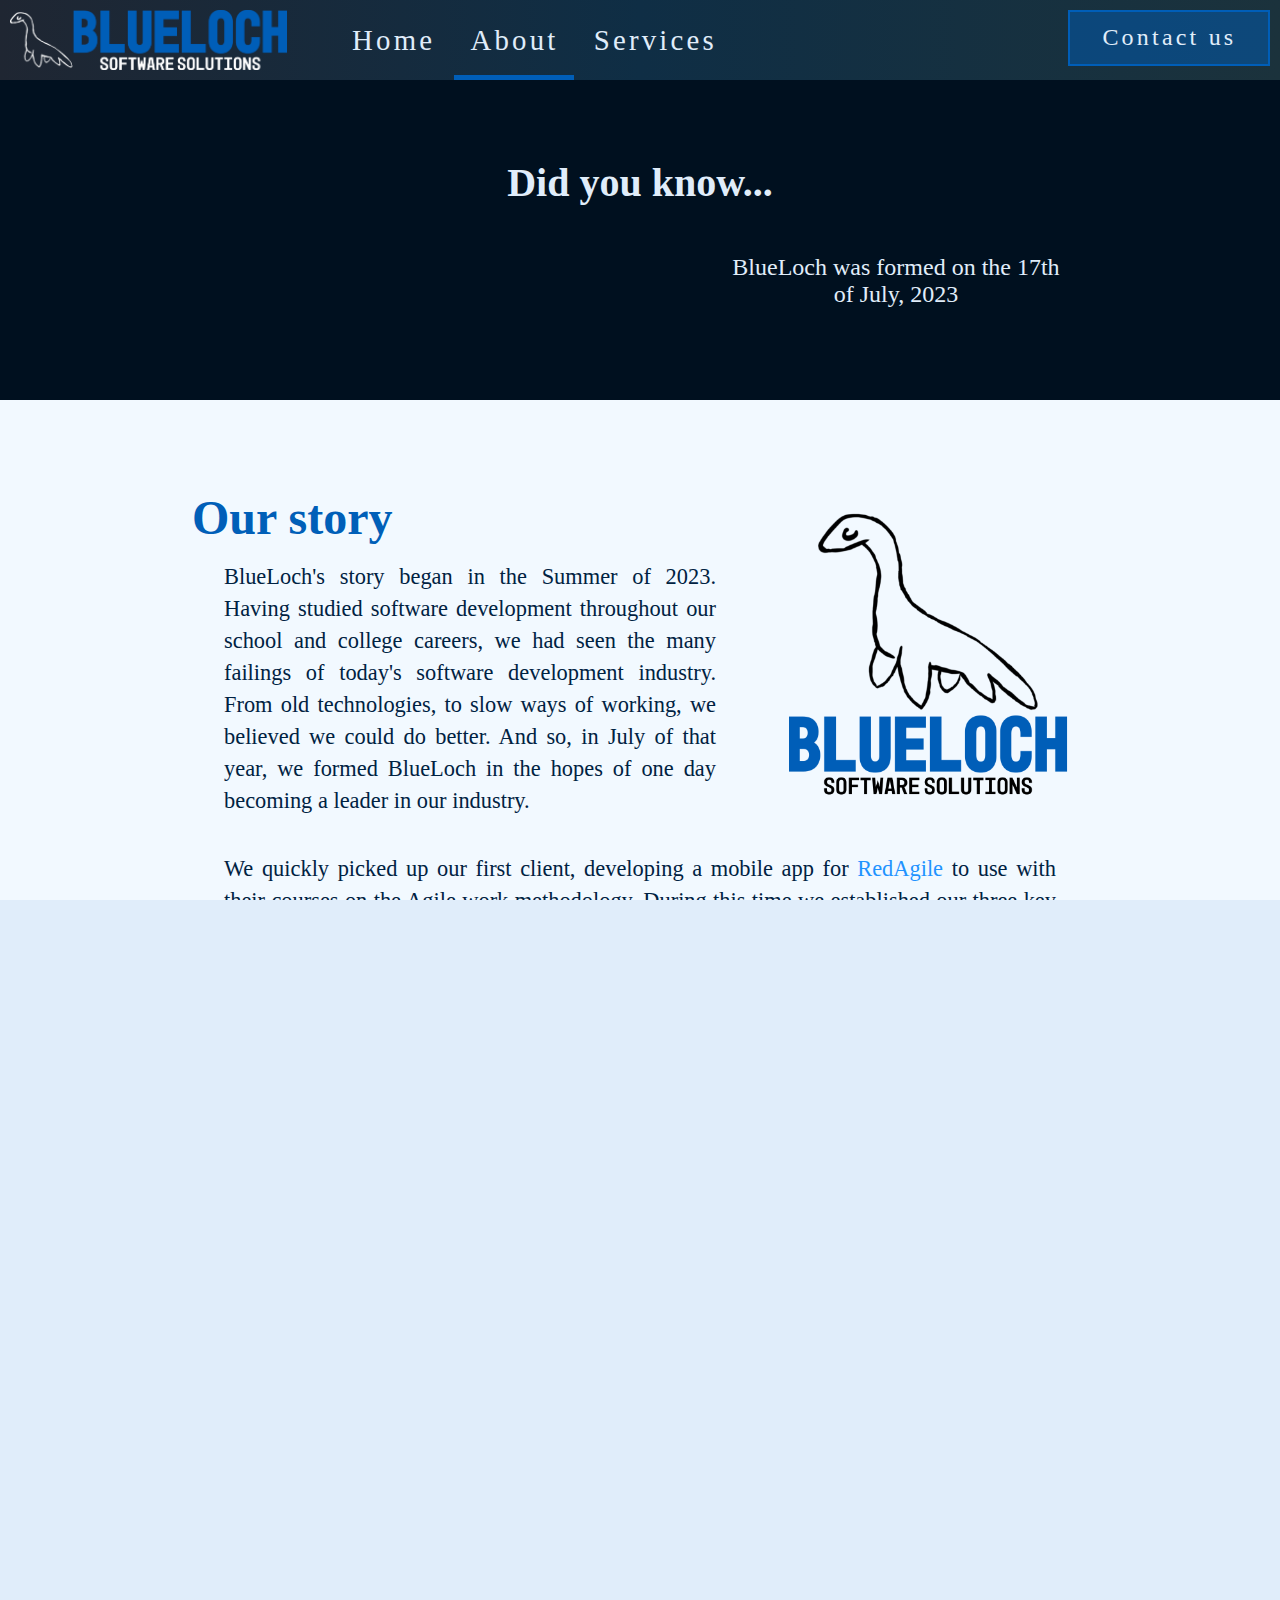
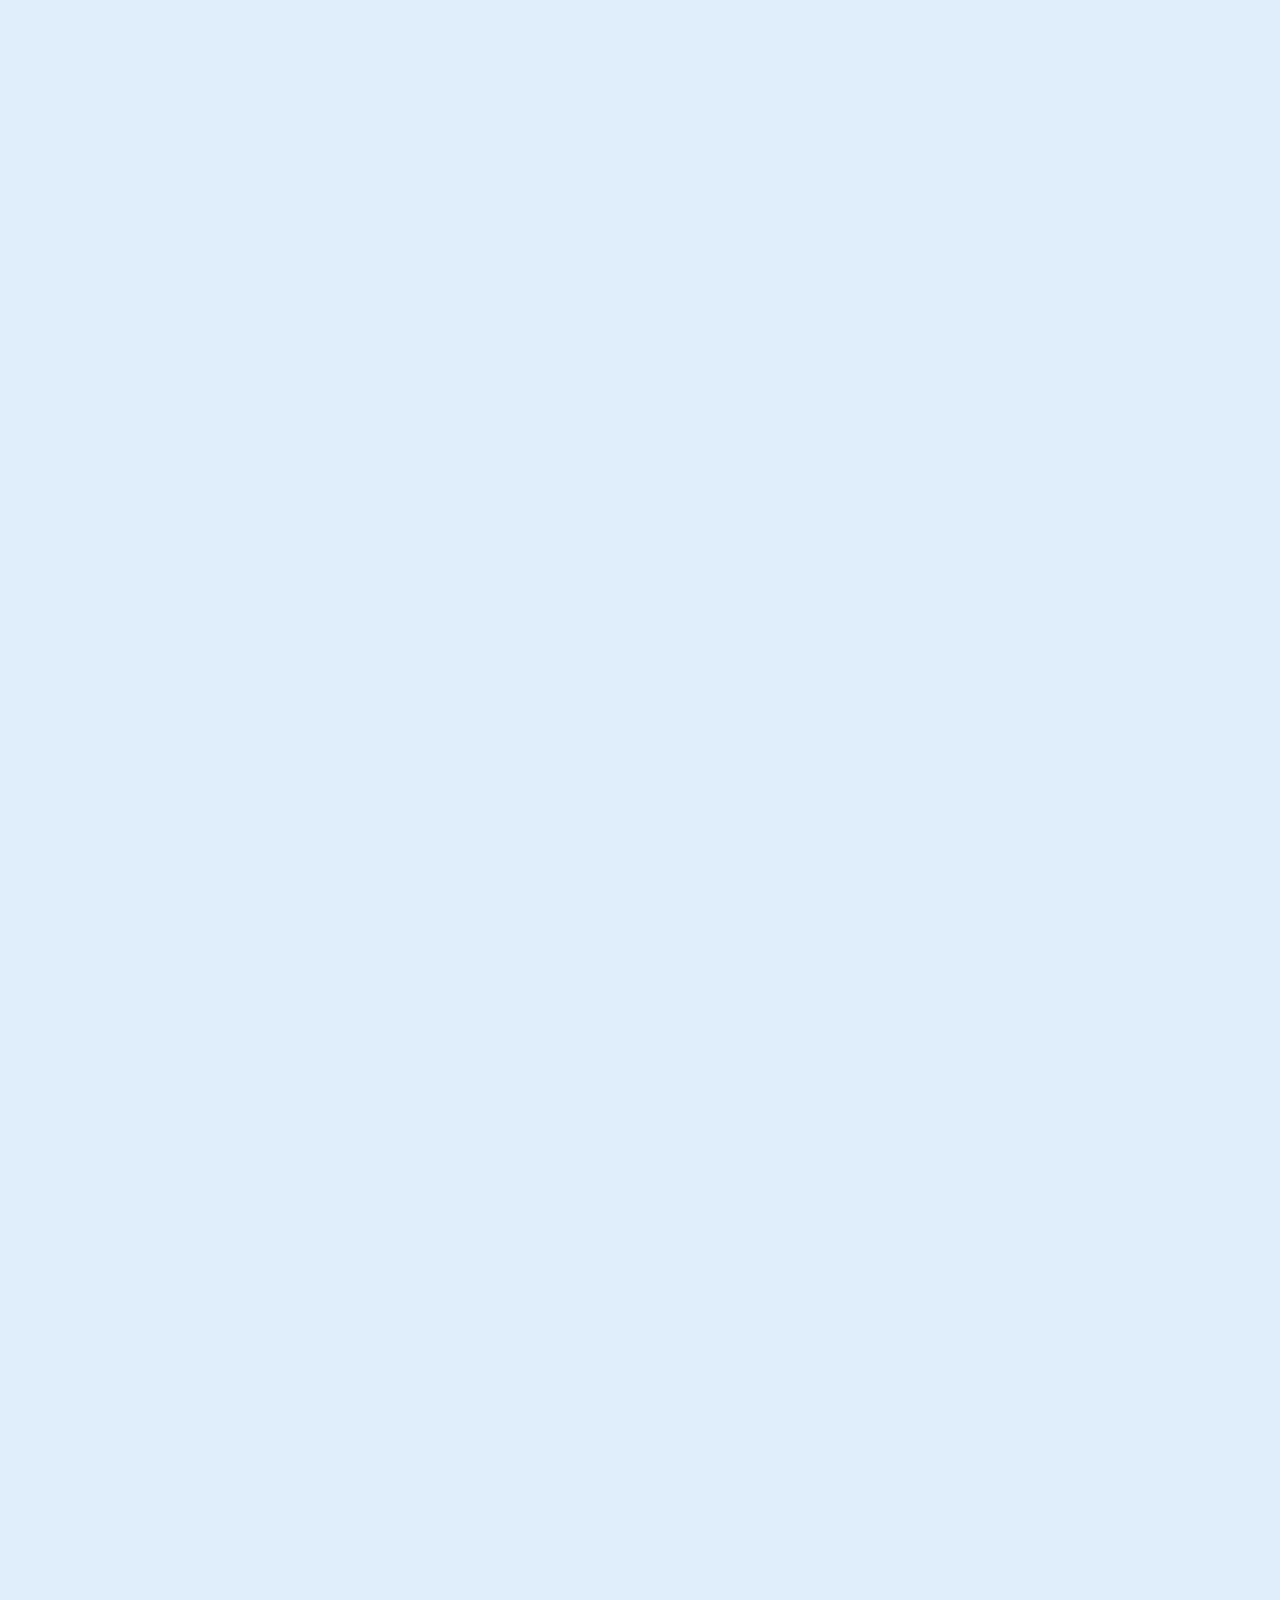
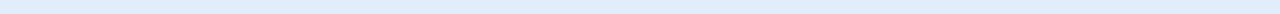
==== commit a6f05410: "mobile scaling complete" ====
--- a/pages/about.html
+++ b/pages/about.html
@@ -25,9 +25,18 @@
     <!-- Resource Links -->
     <link rel="icon" href="/resources/images/logos/Nessy-blue.png" />
     <link rel="stylesheet" href="/styles.css">
+
+    <script>
+        function fixBanner() {
+            var container = document.getElementById("banner");
+            var content = container.innerHTML;
+            container.innerHTML= content; 
+            console.log("Refreshed"); 
+        }
+    </script>
 </head>
 
-<body id="docbod">
+<body id="docbod" onresize="fixBanner()" onclick="">
     <nav id="nav">
         <a class="nav-logo" href="/index.html">
             <img src="/resources/images/logos/Banner-white.png">
@@ -50,15 +59,25 @@
                 <li><a href="/pages/about.html">About</a></li>
                 <li><a href="/pages/services.html">Services</a></li>
                 <li><a href="/pages/contact.html">Contact&nbsp;us</a></li>
+                <hr>
+                <br>
+                <p class="ham-footer">
+                    <a href="https://find-and-update.company-information.service.gov.uk/company/SC776047">Company
+                        No. SC776047</a>
+                        <a href="/pages/legal.html">Legal</a>
+                        <a href="/pages/privacy/privacy_policy.html">Privacy</a>
+                        <a href="/pages/sitemap.html">Site&nbsp;Index</a>
+                </p>
             </ul>
         </label>
     </div>
 
 
-    <div class="index-banner">
+    <div class="index-banner" id="banner">
         <img src="/resources/images/logos/Banner-white.png" alt="BlueLoch Software Solutions">
-
         <div class="scroller-wrapper">
+            <br>
+            <br><br>
             <h2>Did you know...</h2>
 
             <div class="scroller">
--- a/styles.css
+++ b/styles.css
@@ -206,6 +206,11 @@
     margin: 1rem;
 }
 
+.hamburger-wrapper .ham-footer a {
+    font-size: 1.2rem;
+    color: var(--blback2);
+}
+
 /* HOME PAGE*/
 .index-banner {
     position: relative;
@@ -356,7 +361,8 @@
     background-color: hsl(206, 15%, 20%);
 }
 
-.s-grey p, .s-blue p {
+.s-grey p,
+.s-blue p {
     color: var(--blback);
 }
 
@@ -407,10 +413,11 @@
 }
 
 .horizontal img.small-img {
-    max-width: 18%;
-}
-
-.link-btn, .link-btn-dark {
+    max-width: 15rem;
+}
+
+.link-btn,
+.link-btn-dark {
     font-size: 1.5rem;
     text-decoration: none;
     padding: 0.8rem 2rem;
@@ -451,6 +458,7 @@
     width: 100%;
     color: var(--blback);
     border-top: solid var(--blblue2) 2px;
+    display: block;
 }
 
 footer p {
@@ -505,6 +513,14 @@
     text-align: center;
 }
 
+.s-lgrey .s-content .link-btn {
+    background-color: rgb(0, 94, 184, 0.7);
+}
+
+.s-lgrey .s-content .link-btn:hover {
+    background-color: rgb(0, 94, 184, 1);
+}
+
 /* FLIP CARDS */
 .flip-card {
     background-color: transparent;
@@ -606,13 +622,11 @@
     width: 50%;
 }
 
-.value-card a img
-{
+.value-card a img {
     transition: transform 0.3s ease-in-out;
 }
 
-.value-card a img:hover
-{
+.value-card a img:hover {
     transform: scale(1.1);
 }
 
@@ -644,12 +658,35 @@
     }
 }
 
+.contact-s {
+    width: 100%;
+}
+
 
 
 @media only screen and (max-width: 1200px) {
     .index-banner .scroller-wrapper .scroller .scroller-item .item-holder {
         width: 80%;
     }
+
+    .value-card {
+        width: 100%;
+    }
+
+    .value-card img {
+        width: 50%;
+        min-width: 12rem;
+    }
+
+    .s-content {
+        width: 90%;
+    }
+
+    .horizontal-text h2,
+    .horizontal-text h3,
+    .horizontal-text p {
+        text-align: center;
+    }
 }
 
 @media only screen and (max-width: 1000px) {
@@ -657,21 +694,44 @@
         display: block;
     }
 
+    footer {
+        display: none;
+    }
+
     nav {
         display: none;
     }
 }
 
-@media only screen and (max-width: 500px) {
-    #content {
-        margin-top: 3rem;
-    }
-
-    .index-banner {
-        display: none;
-    }
-
+@media only screen and (max-width: 550px) {
     .toosmall {
         display: block;
     }
+
+    .index-banner img {
+        transform: translateY(50%);
+    }
+
+    .index-banner .scroller-wrapper .scroller .scroller-item .item-holder {
+        width: 95%;
+        padding: 1rem 2rem;
+    }
+
+    .index-banner .link-btn {
+        padding: 0.5rem 1.3rem;
+    }
+
+    .index-banner .scroller-wrapper h2 {
+        font-size: 2rem;
+        text-decoration: underline 2px;
+    }
+
+    .horizontal-text p {
+        text-align: center;
+    }
+
+    .horizontal img,
+    .horiztontal svg {
+        max-width: 15rem;
+    }
 }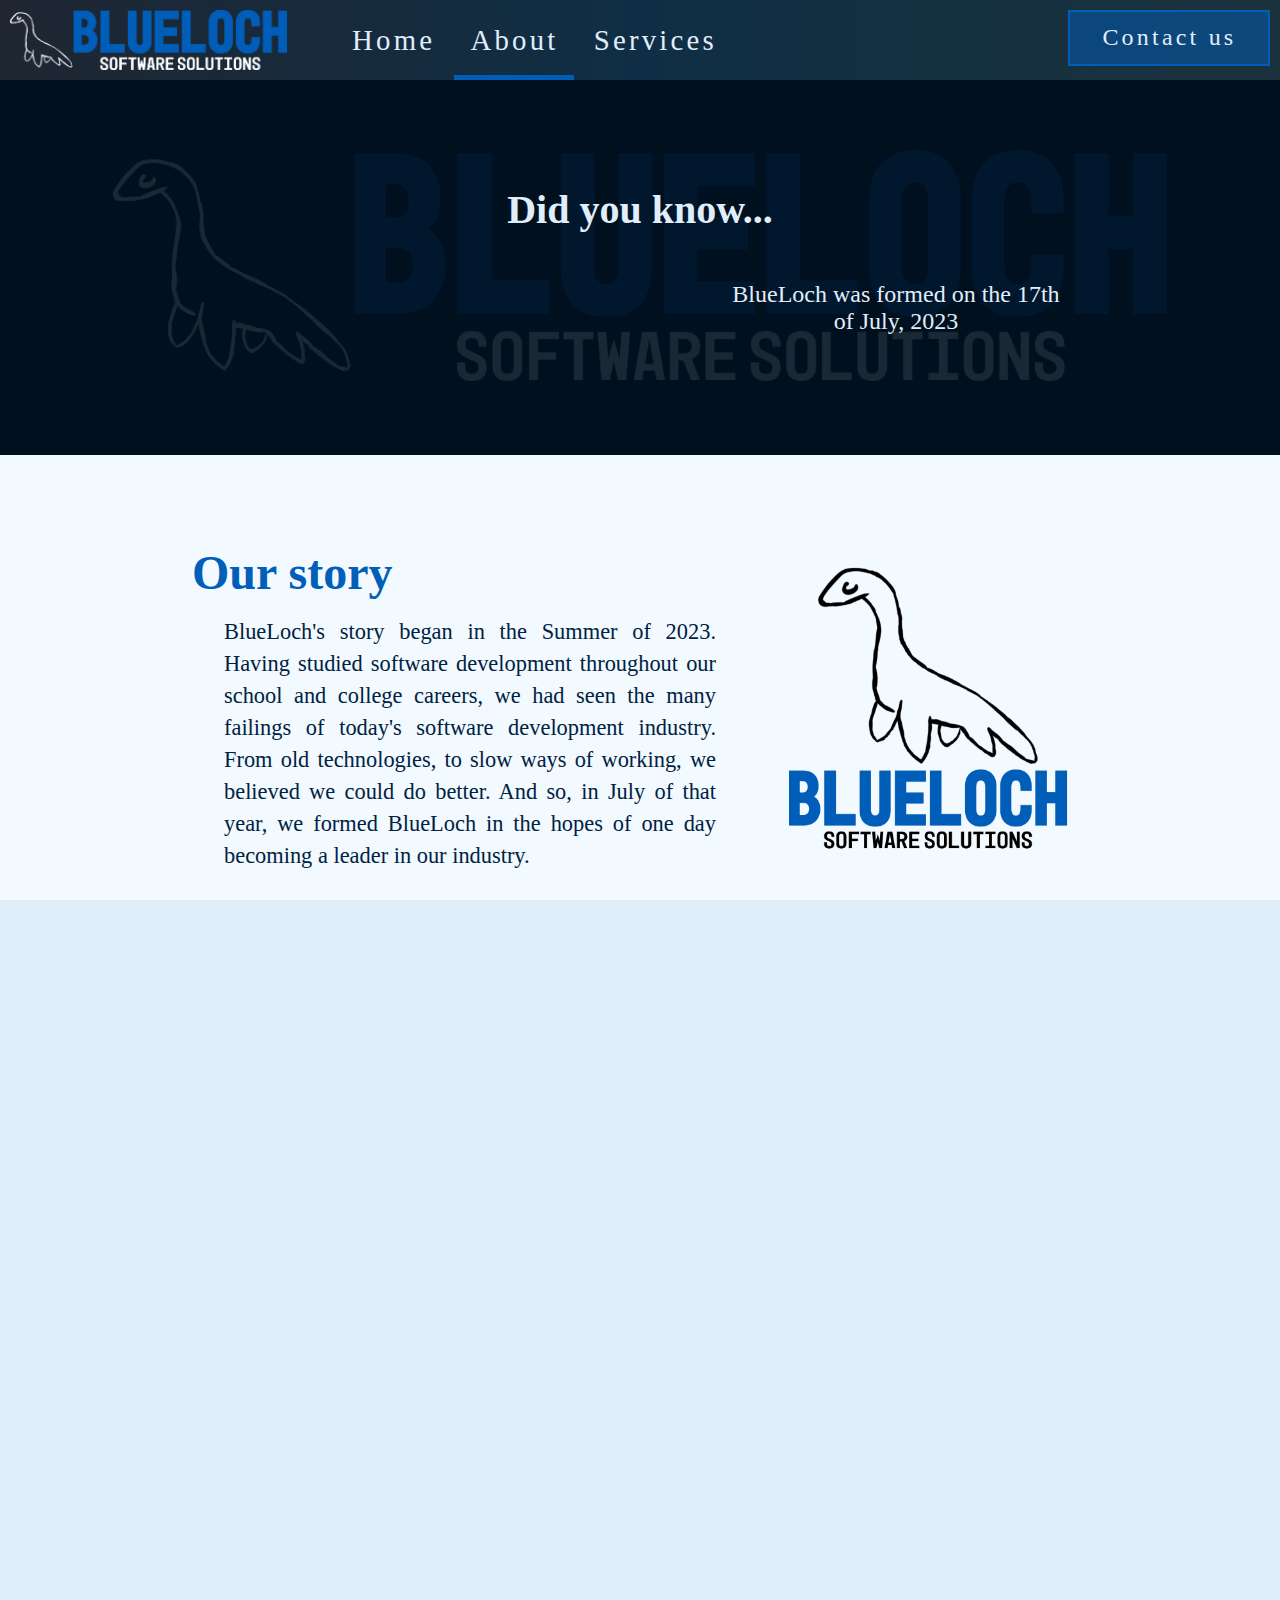
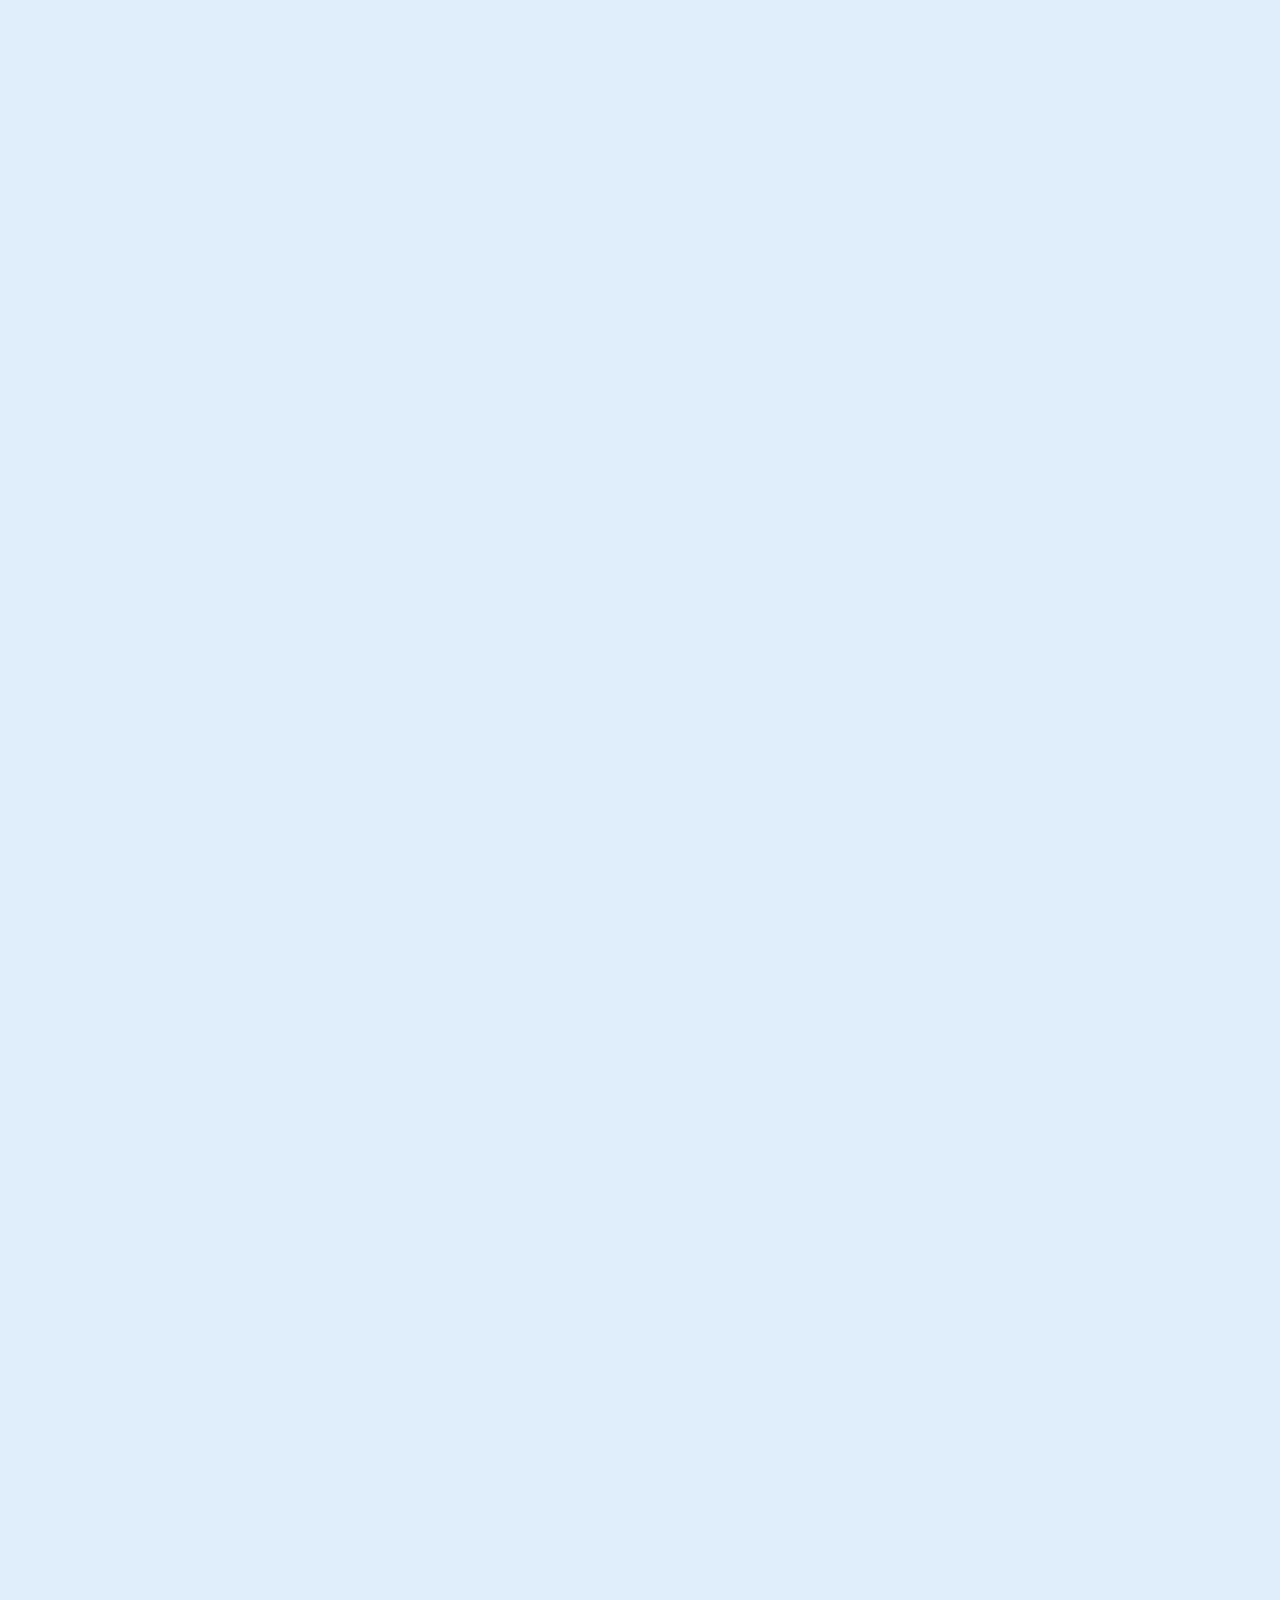
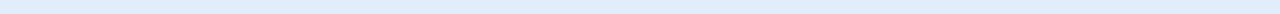
==== commit 6a8753f3: "quick patch to underlines in hamburger" ====
--- a/pages/about.html
+++ b/pages/about.html
@@ -61,13 +61,13 @@
                 <li><a href="/pages/contact.html">Contact&nbsp;us</a></li>
                 <hr>
                 <br>
-                <p class="ham-footer">
+                <div class="ham-footer">
                     <a href="https://find-and-update.company-information.service.gov.uk/company/SC776047">Company
                         No. SC776047</a>
-                        <a href="/pages/legal.html">Legal</a>
-                        <a href="/pages/privacy/privacy_policy.html">Privacy</a>
-                        <a href="/pages/sitemap.html">Site&nbsp;Index</a>
-                </p>
+                    <a href="/pages/legal.html">Legal</a>
+                    <a href="/pages/privacy/privacy_policy.html">Privacy</a>
+                    <a href="/pages/sitemap.html">Site&nbsp;Index</a>
+                </div>
             </ul>
         </label>
     </div>
--- a/styles.css
+++ b/styles.css
@@ -85,6 +85,7 @@
 
 .ham-label a {
     margin: 0;
+    height: 3.5rem;
 }
 
 nav .nav-link.nav-link-active {
@@ -209,6 +210,7 @@
 .hamburger-wrapper .ham-footer a {
     font-size: 1.2rem;
     color: var(--blback2);
+    height: 3rem;
 }
 
 /* HOME PAGE*/
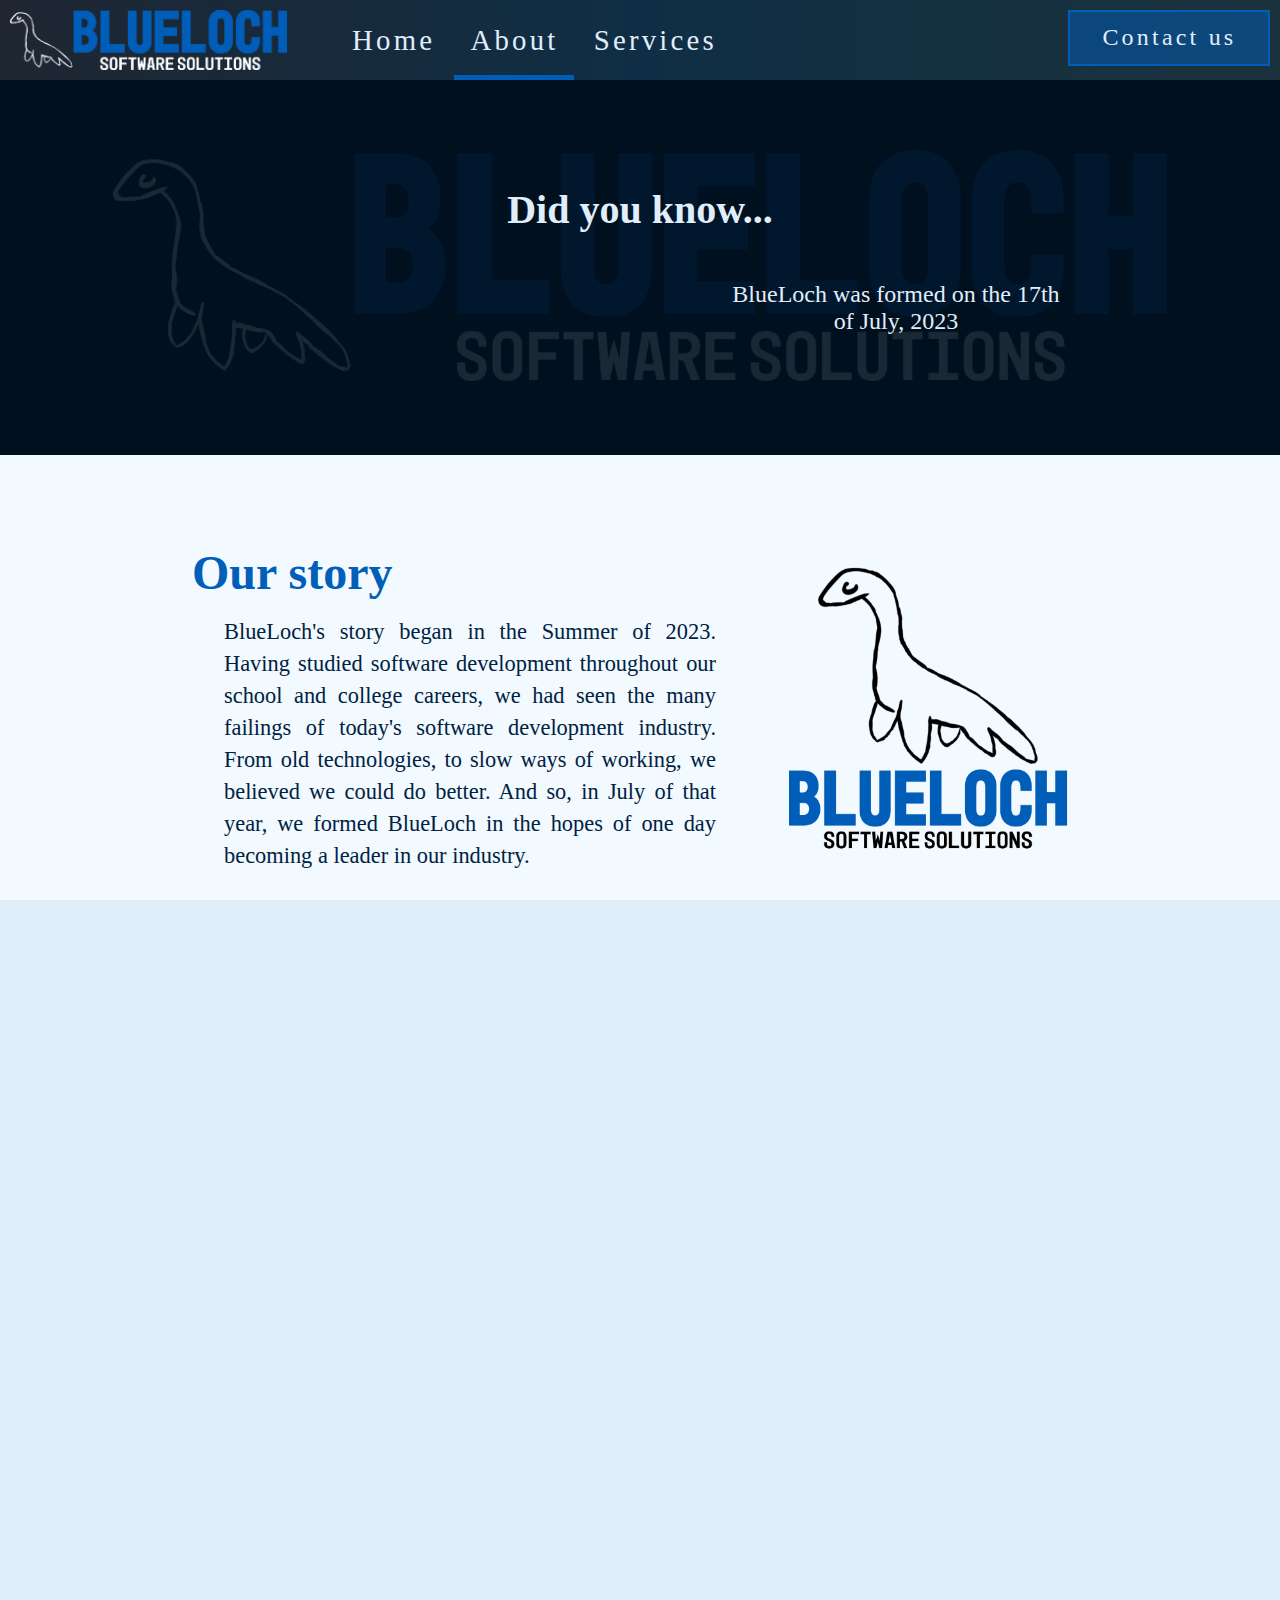
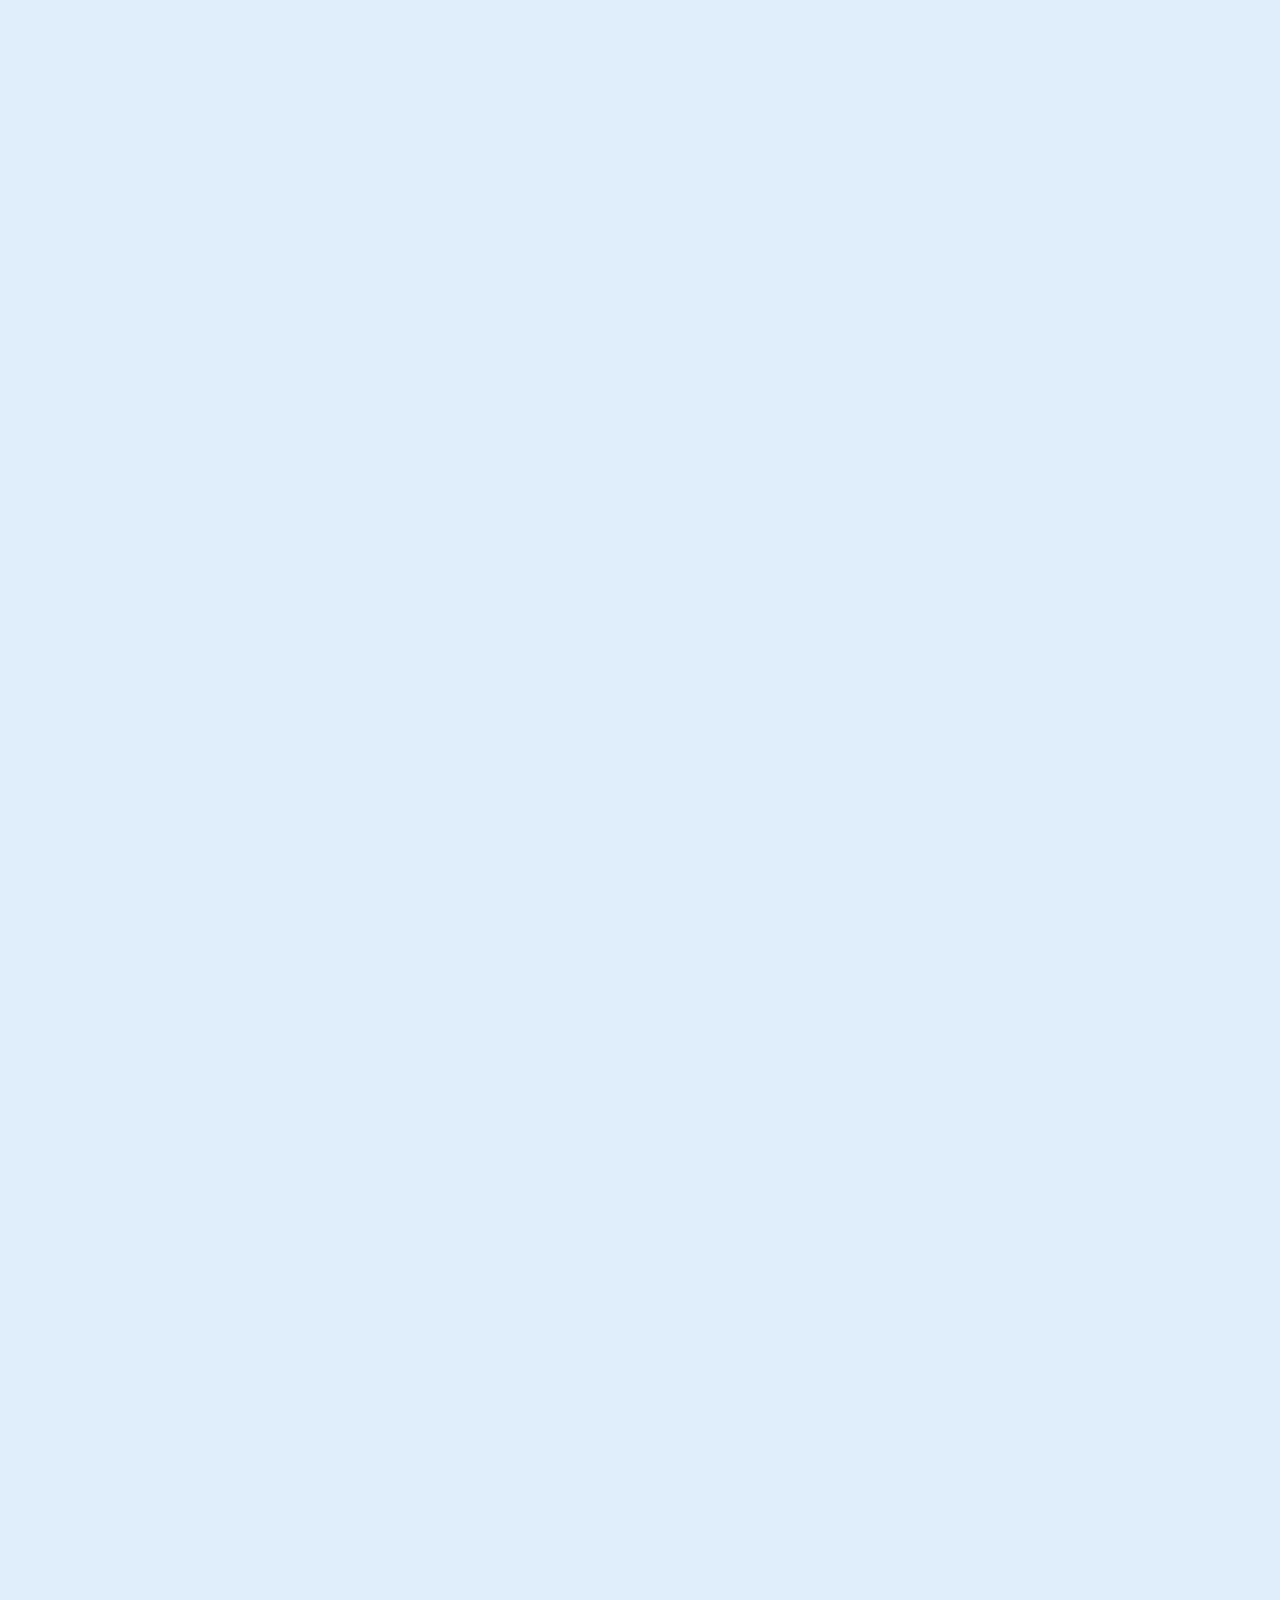
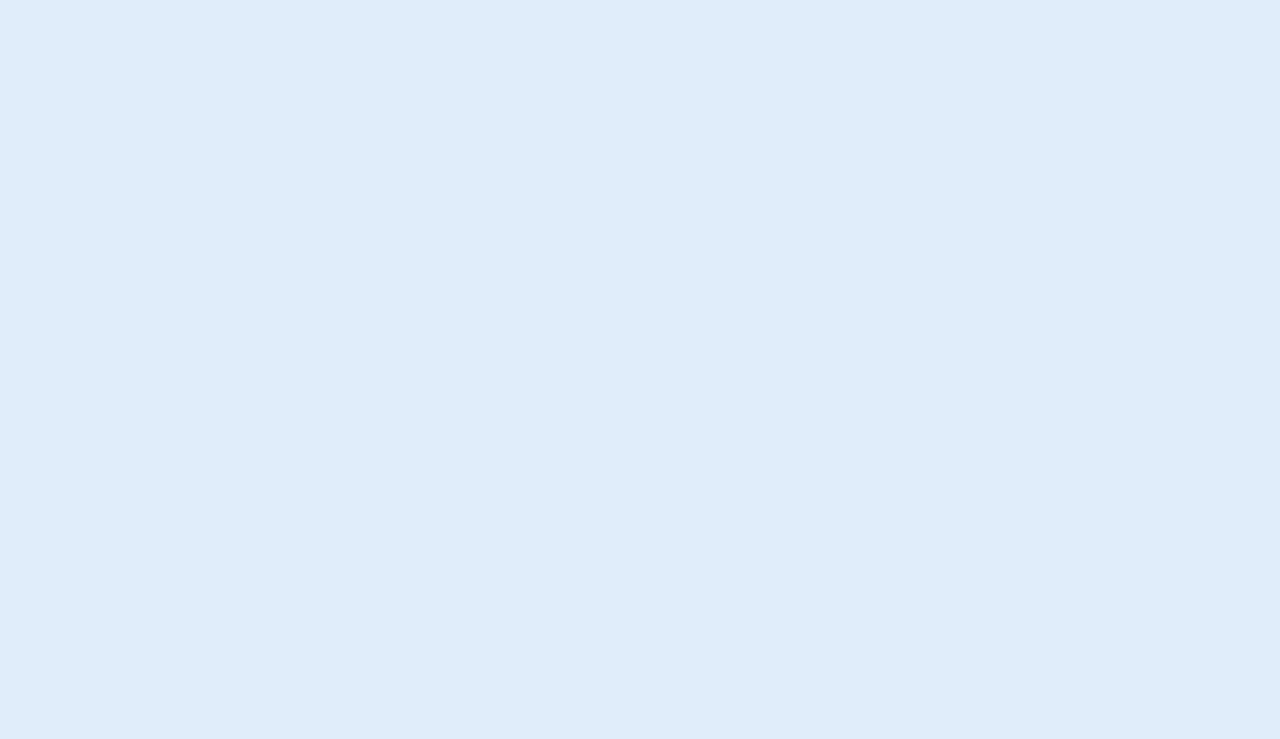
==== commit ce0193f8: "2nd last batch of changes" ====
--- a/pages/about.html
+++ b/pages/about.html
@@ -44,6 +44,7 @@
 
         <a class="nav-link" href="/index.html">Home</a>
         <a class="nav-link nav-link-active" href="/pages/about.html">About</a>
+        <!--<a class="nav-link" href="/pages/software/software.html">Software</a>-->
         <a class="nav-link" href="/pages/services.html">Services</a>
 
         <a class="nav-contact link-btn" href="/pages/contact.html">Contact&nbsp;us</a>
@@ -58,6 +59,7 @@
                 <li><a href="/index.html">Home</a></li>
                 <li><a href="/pages/about.html">About</a></li>
                 <li><a href="/pages/services.html">Services</a></li>
+                <!--<li><a href="/pages/software/software.html">Software</a></li>-->
                 <li><a href="/pages/contact.html">Contact&nbsp;us</a></li>
                 <hr>
                 <br>
--- a/styles.css
+++ b/styles.css
@@ -406,6 +406,7 @@
     position: relative;
     max-width: 20rem;
     height: auto;
+    min-height: 0rem;
 }
 
 .horizontal-text p,
@@ -664,44 +665,53 @@
     width: 100%;
 }
 
-
+@media only screen and (max-width: 1400px) {
+    .value-card {
+        width: 100%;
+    }
+
+    .value-card img {
+        width: 50%;
+        max-width: 20rem;
+    }
+}
 
 @media only screen and (max-width: 1200px) {
     .index-banner .scroller-wrapper .scroller .scroller-item .item-holder {
         width: 80%;
     }
 
-    .value-card {
-        width: 100%;
+    .s-content {
+        width: 90%;
+    }
+    
+
+    .horizontal-text h2,
+    .horizontal-text h3 {
+        text-align: center;
+    }
+}
+
+@media only screen and (max-width: 1100px) {
+    .hamburger-wrapper {
+        display: block;
+    }
+
+    footer {
+        display: none;
+    }
+
+    nav {
+        display: none;
     }
 
     .value-card img {
         width: 50%;
-        min-width: 12rem;
-    }
-
-    .s-content {
-        width: 90%;
-    }
-
-    .horizontal-text h2,
-    .horizontal-text h3,
+        max-width: 13rem;
+    }
+
     .horizontal-text p {
         text-align: center;
-    }
-}
-
-@media only screen and (max-width: 1000px) {
-    .hamburger-wrapper {
-        display: block;
-    }
-
-    footer {
-        display: none;
-    }
-
-    nav {
-        display: none;
     }
 }
 
